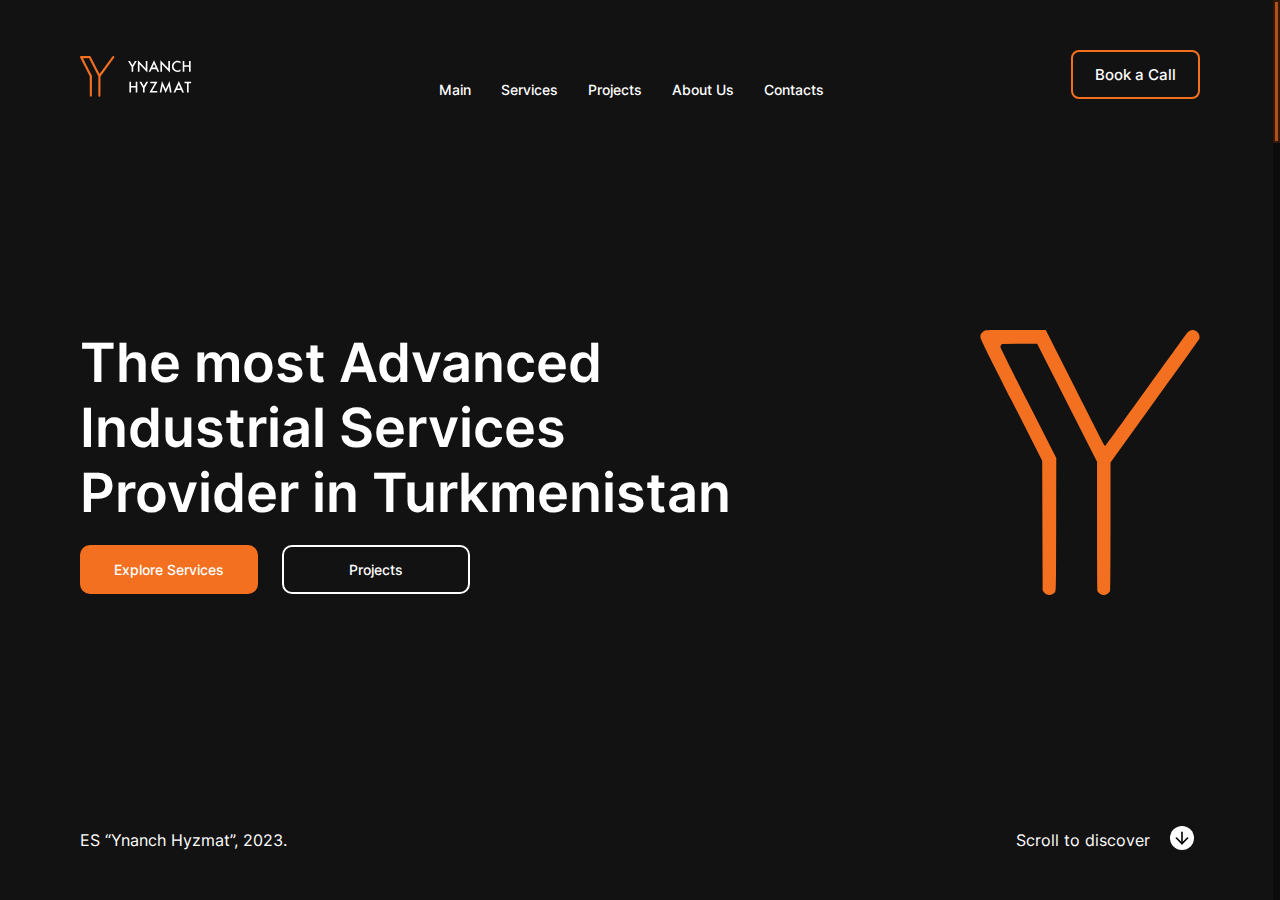
==== index.html @ d5da69f9 "creat map" ====
<!DOCTYPE html>
<html lang="en">

<head>
    <meta charset="UTF-8">
    <meta http-equiv="X-UA-Compatible" content="IE=edge">
    <meta name="viewport" content="width=device-width, initial-scale=1.0">
    <link rel="stylesheet" href="styles/main.css">
    <title>Ynanch Hyzmat</title>

</head>

<body>
    <div class="wrapper">
        <div class="page">
            <div class="page__wrapper">
                <header data-hash="header" class="header page__screen screen">
                    <div class="container">
                        <div class="header__flex">
                            <div class="header__nav">
                                
                                <img src="images/Home/logo.svg" alt="logo">

                                <div class="burger">
                                    <div class="line line1"></div>
                                    <div class="line line2"></div>
                                    <div class="line line3"></div>
                                </div>
                                <nav class="nav">
                                    <ul class="nav__list">
                                        <li><a class="menu_close" href="#!">Main</a></li>
                                        <li><a class="item_services menu_close" href="#!">Services</a></li>
                                        <li><a class="item_projects menu_close" href="#!">Projects</a></li>
                                        <li><a class="item_about menu_close" href="#!">About Us</a></li>
                                        <li><a class="item_contact menu_close" href="#!">Contacts</a></li>
                                    </ul>
                                    <a class="header_button_mobile button_modal" href="#!">Book a Call</a>
                                </nav>
                                <a class="header_button button_modal" href="#!">Book a Call</a>
                            </div>

                            <div class="header__body">
                                <div class="header__body__slogan">
                                    <h1>
                                        The most Advanced<br>Industrial Services<br>Provider in Turkmenistan
                                    </h1>
                                    <div class="slogan__button">
                                        <a class="slogan__button_left" href="#!">Explore Services</a>
                                        <a class="slogan__button_right" href="#!">Projects</a>
                                    </div>
                                </div>

                                <div class="header__body__brend">
                                    <img src="images/Home/brend.svg" alt="brend-logo">
                                </div>
                            </div>

                            <div class="header__footer">
                                <p>
                                    ES “Ynanch Hyzmat”, 2023.
                                </p>
                                <div class="header__footer__right">
                                    <p>
                                        Scroll to discover
                                    </p>
                                    <img src="images/Home/arrow-down.svg" alt="down">
                                </div>
                            </div>
                        </div>
                    </div>

                    <div class="modal">
                        <div class="modal__container">
                            <div class="modal__main">
                                <form autocomplete="off" class="form__body" id="form" action="#">
                                    <div class="form_row1">

                                        <div class="form_column1">
                                            <label for="name">First name*:</label>
                                            <input id="name" name="name" class="_req" type="text" placeholder="Rovshen">
                                        </div>

                                        <div class="form_column2">
                                            <label for="lastname">Last name*:</label>
                                            <input id="lastname" class="_req" type="text" placeholder="Allalyyev">
                                        </div>

                                    </div>
                                    <div class="form_row2">

                                        <div class="form_column3">
                                            <label for="phone">Phone Number*:</label>
                                            <input id="phone" type="tel" class="_req" placeholder="+99365880865">
                                        </div>

                                        <div class="form_column4">
                                            <label for="email">Email*:</label>
                                            <input id="email" name="email" type="email" class="_req email"
                                                placeholder="info@ynanchyzmat.com">
                                        </div>

                                    </div>

                                    <label for="subject">Subject:</label>
                                    <input id="subject" type="text" placeholder="Co-operation">

                                    <label for="message">Message</label>
                                    <textarea name="message" id="message"
                                        placeholder="Hello, my name is Rovshen Allalyyev. I am from USA and I represent “Exxon Mobil” company. We wanted to tal about co-operation in Central Asia region including Turkmenistan. I will eagerly wait for your response."></textarea>

                                    <input type="submit" value="Submit" class="form_button">
                                </form>
                                <div class="modal_close">
                                    <div class="close_line1"></div>
                                    <div class="close_line2"></div>
                                    <div class="close_line3"></div>
                                </div>
                            </div>
                        </div>
                    </div>

                </header>





                <section data-hash="about" class="aboutUs page__screen screen">
                    <div class="container">
                        <div class="aboutUs__flex" data-swiper-parallax="-300" data-swiper-parallax-opacity="0">
                            <div class="flex">

                                <div class="aboutUs__content">
                                    <h2>Who We Are</h2>
                                    <p>
                                        Founded in 2016, Ynanch Hyzmat started<br>
                                        increasing the awareness of its establishment<br>
                                        in the local Oil and Gas industry of Turkmenistan.
                                    </p>

                                    <p>
                                        Catching the momentum, Ynanch Hyzmat got<br>
                                        licenses to over 21 activities for works in Oil & Gas,<br>
                                        Energy, Civil Construction, Chemistry<br>
                                        and Petrochemistry, and Agriculture.
                                    </p>

                                    <p>
                                        With the drive for implementing high quality standards<br>
                                        in its operations, Ynanch Hyzmat continuously works<br>
                                        on its international partnership network.<br>
                                    </p>
                                </div>

                                <div class="aboutUs__statistic">
                                    <div class="statistic__block_column1">
                                        <div class="statistic__block stat1">
                                            <div class="statistic__block__img">
                                                <img src="images/Who we are/est.svg" alt="image">
                                            </div>
                                            <span>2016</span>
                                            <p>Year of Establishment</p>
                                        </div>
                                        <div class="statistic__block stat1">
                                            <div class="statistic__block__img">
                                                <img src="images/Who we are/people.svg" alt="image">
                                            </div>
                                            <span>90+</span>
                                            <p>Professional Employees</p>
                                        </div>

                                    </div>

                                    <div class="statistic__block_column2">
                                        <div class="statistic__block stat2">
                                            <div class="statistic__block__img">
                                                <img src="images/Who we are/check.svg" alt="image">
                                            </div>
                                            <span>152</span>
                                            <p>Projects Completed</p>
                                        </div>

                                        <div class="statistic__block stat2">
                                            <div class="statistic__block__img">
                                                <img src="images/Who we are/hand.svg" alt="image">
                                            </div>
                                            <span>300+</span>
                                            <p>Business Partners</p>
                                        </div>
                                    </div>
                                </div>
                                <h2 class="flex__h2">Who We Are</h2>

                            </div>
                        </div>
                    </div>
                </section>

                <section data-hash="services" class="services page__screen screen">
                    <div class="container">
                        <div class="services__flex" data-swiper-parallax="300" data-swiper-parallax-opacity="0">

                            <h2 class="services_h2">Services We Offer:</h2>

                            <div class="services__body">
                                <div class="services__footer_mobile">
                                    <img class="mobile_img" width="300px"
                                        src="images/Services We Offer/service_mobile.svg" alt="image">
                                </div>
                                <div class="services__body__footer">
                                    <p>ES Ynach Hyzmat provides a wide range of services to meet customer’s needs.
                                        The biggest local and international companies rely the service of their
                                        facilities
                                        or new projects to us. We strive for doing our best for our customers and
                                        end-users.
                                    </p>
                                    <a class="services__body_a" href="#!">Scroll down to learn more</a>
                                </div>
                            </div>
                            <div class="services__footer">
                                <img src="images/Services We Offer/1.svg" alt="image">
                                <img src="images/Services We Offer/2.svg" alt="image">
                                <img src="images/Services We Offer/3.svg" alt="image">
                                <img src="images/Services We Offer/4.svg" alt="image">
                                <img src="images/Services We Offer/5.svg" alt="image">
                            </div>
                        </div>
                    </div>
                </section>


                <div data-hash="featuring" class="page2 page__screen screen">

                    <div class="page__wrapper2">



                        <!-- <div class="scroll__block"> -->
                        <div class="feauturing page__screen2 screen2">
                            <div class="container">


                                <div class="feauturing__flex">
                                    <div class="feauturing__header">
                                        <p class="fade_hidden">
                                            <span class="text_header_fade text_fade  feauturingIndex"><span
                                                    class="feauturing_span">Feauturing:</span> Electrical, Control
                                                Systems, Spare parts and etc.</span>
                                        </p>
                                    </div>

                                    <div class="feauturing__body">
                                        <div class="feauturing__body__left">
                                            <div class="fade_hidden">

                                                <img class="text_img_fade text_fade feauturingIndex"
                                                    src="images/Slider/Ynanch Hyzmat.svg" alt="image">
                                            </div>
                                            <h2 class="fade_hidden">
                                                <span class="text_h2_fade text_fade feauturingIndex">

                                                    Dynamic-Static<br>
                                                    Equipment & System<br>
                                                    Maintenance
                                                </span>
                                            </h2>
                                            <a href="dynamic.html" class="button_mobile">Learn More</a>
                                        </div>

                                        <div class="feauturing__body__right" data-swiper-parallax="300"
                                            data-swiper-parallax-opacity="0" data-swiper-parallax-scale="0.5"
                                            data-swiper-parallax-duration="2000">
                                            <img src="images/Slider/1.svg" alt="">
                                        </div>
                                    </div>

                                    <div class="feauturing__footer">
                                        <!-- <p>1/5</p> -->
                                        <div class="fade_hidden">

                                            <a href="dynamic.html"
                                                class="button_fulscreen text_button_fade text_fade feauturingIndex">Learn
                                                More</a>
                                        </div>
                                    </div>

                                </div>

                            </div>

                        </div>

                        <div class="feauturing pipeline-service page__screen2 screen2">
                            <div class="container">

                                <div class="feauturing__flex">
                                    <div class="feauturing__header">
                                        <p class="fade_hidden">
                                            <span class="pipeline__text_header_fade pipeline__text_fade"><span
                                                    class="feauturing_span">Feauturing:</span> Pigging, In-Line
                                                Inspection, Hot Tapping.</span>
                                        </p>
                                    </div>

                                    <div class="feauturing__body">
                                        <div class="feauturing__body__left">
                                            <div class="fade_hidden">

                                                <img class="pipeline__text_img_fade pipeline__text_fade"
                                                    src="images/Slider/Ynanch Hyzmat.svg" alt="image">
                                            </div>
                                            <h2 class="fade_hidden">
                                                <span class="pipeline__text_h2_fade pipeline__text_fade">

                                                    Pipeline Services
                                                </span>
                                            </h2>
                                            <a href="pipeline.html" class="button_mobile">Learn More</a>
                                        </div>

                                        <div class="feauturing__body__right" data-swiper-parallax="300"
                                            data-swiper-parallax-opacity="0" data-swiper-parallax-scale="0.5"
                                            data-swiper-parallax-duration="2000">
                                            <img src="images/Slider/2.svg" alt="image">
                                        </div>
                                    </div>

                                    <div class="feauturing__footer">
                                        <!-- <p>2/5</p> -->
                                        <div class="fade_hidden">

                                            <a href="pipeline.html"
                                                class="button_fulscreen pipeline__text_button_fade pipeline__text_fade"">Learn More</a>
                                        </div>
                                    </div>
                                </div>
                            </div>
                        </div>
                        

                        <div class=" feauturing environment page__screen2 screen2">
                                                <div class="container">

                                                    <div class="feauturing__flex">
                                                        <div class="feauturing__header">
                                                            <p class="fade_hidden">
                                                                <span
                                                                    class="envi__text_header_fade envi__text_fade"><span
                                                                        class="feauturing_span">Feauturing:</span>
                                                                    IWI-500 Machine.</span>
                                                            </p>
                                                        </div>

                                                        <div class="feauturing__body">
                                                            <div class="feauturing__body__left">
                                                                <div class="fade_hidden">

                                                                    <img class="envi__text_img_fade envi__text_fade"
                                                                        src="images/Slider/Ynanch Hyzmat.svg"
                                                                        alt="image">
                                                                </div>
                                                                <h2 class="fade_hidden">
                                                                    <span class="envi__text_h2_fade envi__text_fade">

                                                                        Environment<br>
                                                                        Protection
                                                                    </span>
                                                                </h2>
                                                                <a href="environment.html" class="button_mobile">Learn
                                                                    More</a>
                                                            </div>

                                                            <div class="feauturing__body__right"
                                                                data-swiper-parallax="300"
                                                                data-swiper-parallax-opacity="0"
                                                                data-swiper-parallax-scale="0.5"
                                                                data-swiper-parallax-duration="2000">
                                                                <img src="images/Slider/3.svg" alt="image">
                                                            </div>
                                                        </div>

                                                        <div class="feauturing__footer">
                                                            <!-- <p>3/5</p> -->
                                                            <div class="fade_hidden">

                                                                <a href="environment.html"
                                                                    class="button_fulscreen envi__text_button_fade envi__text_fade">Learn
                                                                    More</a>
                                                            </div>
                                                        </div>
                                                    </div>
                                                </div>
                                        </div>


                                        <div class="feauturing civil page__screen2 screen2">
                                            <div class="container">

                                                <div class="feauturing__flex">
                                                    <div class="feauturing__header">
                                                        <p class="fade_hidden">
                                                            <span class="civil__text_header_fade civil__text_fade"><span
                                                                    class="feauturing_span">Feauturing:</span> Buildings
                                                                that were constructed by us.</span>
                                                        </p>
                                                    </div>

                                                    <div class="feauturing__body">
                                                        <div class="feauturing__body__left">
                                                            <div class="fade_hidden">

                                                                <img class="civil__text_img_fade civil__text_fade"
                                                                    src="images/Slider/Ynanch Hyzmat_black.svg"
                                                                    alt="image">
                                                            </div>
                                                            <h2 class="fade_hidden">
                                                                <span class="civil__text_h2_fade civil__text_fade">

                                                                    Civil Construction
                                                                </span>
                                                            </h2>
                                                            <a href="civil.html" class="button_mobile">Learn More</a>
                                                        </div>

                                                        <div class="feauturing__body__right" data-swiper-parallax="300"
                                                            data-swiper-parallax-opacity="0"
                                                            data-swiper-parallax-scale="0.5"
                                                            data-swiper-parallax-duration="2000">
                                                            <img src="images/Slider/4.svg" alt="image">
                                                        </div>
                                                    </div>

                                                    <div class="feauturing__footer">
                                                        <!-- <p>4/5</p> -->
                                                        <div class="fade_hidden">

                                                            <a href="civil.html"
                                                                class="button_fulscreen civil__text_button_fade civil__text_fade">Learn
                                                                More</a>
                                                        </div>
                                                    </div>
                                                </div>
                                            </div>
                                        </div>



                                        <div class="feauturing oil page__screen2 screen2">
                                            <div class="container">

                                                <div class="feauturing__flex">
                                                    <div class="feauturing__header">
                                                        <p class="fade_hidden">
                                                            <span class="oil__text_header_fade text_fade"><span
                                                                    class="feauturing_span">Feauturing:</span>
                                                                Completions, Packers.</span>
                                                        </p>
                                                    </div>

                                                    <div class="feauturing__body">
                                                        <div class="feauturing__body__left">
                                                            <div class="fade_hidden">

                                                                <img class="oil__text_img_fade text_fade"
                                                                    src="images/Slider/Ynanch Hyzmat.svg" alt="image">
                                                            </div>
                                                            <h2 class="fade_hidden">
                                                                <span class="oil__text_h2_fade text_fade">

                                                                    Oilfield Services
                                                                </span>
                                                            </h2>
                                                            <a href="oil.html" class="button_mobile">Learn More</a>
                                                        </div>

                                                        <div class="feauturing__body__right" data-swiper-parallax="300"
                                                            data-swiper-parallax-opacity="0"
                                                            data-swiper-parallax-scale="0.5"
                                                            data-swiper-parallax-duration="2000">
                                                            <img src="images/Slider/5.svg" alt="image">
                                                        </div>
                                                    </div>

                                                    <div class="feauturing__footer">

                                                        <!-- <p>5/5</p> -->
                                                        <div class="fade_hidden">

                                                            <a href="oil.html"
                                                                class="button_fulscreen oil__text_button_fade text_fade">Learn
                                                                More</a>
                                                        </div>
                                                    </div>
                                                </div>
                                            </div>
                                        </div>



                                    </div>
                                </div>
                                <section data-hash="map" id="map" class="map page__screen screen">

                                    <div class="container">
                                        <div class="map__grid">
                                            <h2 class="map__header">
                                                Experience
                                            </h2>



                                            <div class="map__body" data-swiper-parallax="-300"
                                                data-swiper-parallax-opacity="0" data-swiper-parallax-duration="1500">

                                                <div class="map-mobile__block">
                                                    <div class="map-mobile_img column1">
                                                        <picture>
                                                            <source srcset="images/Map/map-mobile390(1).svg" media="(max-width: 470px)">
                                                            <source srcset="images/Map/map-mobile600(1).svg" media="(max-width: 600px)">
                                                            <img class="dynamic_mobile-btn" src="images/Map/map-mobile1.svg" alt="image">
                                                        </picture>
                                                    </div>
                                                    <div class="map-mobile_img column2">
                                                        <picture>
                                                            <source srcset="images/Map/map-mobile390(2).svg" media="(max-width: 470px)">
                                                            <source srcset="images/Map/map-mobile600(2).svg" media="(max-width: 600px)">
                                                            <img class="pipeline_mobile-btn" src="images/Map/map-mobile2.svg" alt="image">
                                                        </picture>
                                                    </div>
                                                    <div class="map-mobile_img column1">
                                                        <picture>
                                                            <source srcset="images/Map/map-mobile390(3).svg" media="(max-width: 470px)">
                                                            <source srcset="images/Map/map-mobile600(3).svg" media="(max-width: 600px)">
                                                            <img class="envi_mobile-btn" src="images/Map/map-mobile3.svg" alt="image">
                                                        </picture>
                                                    </div>
                                                    <div class="map-mobile_img column2">
                                                        <picture>
                                                            <source srcset="images/Map/map-mobile390(4).svg" media="(max-width: 470px)">
                                                            <source srcset="images/Map/map-mobile600(4).svg" media="(max-width: 600px)">
                                                            <img class="civil_mobile-btn" src="images/Map/map-mobile4.svg" alt="image">
                                                        </picture>
                                                    </div>
                                                    <div class="map-mobile_img column1">
                                                        <picture>
                                                            <source srcset="images/Map/map-mobile390(5).svg" media="(max-width: 470px)">
                                                            <source srcset="images/Map/map-mobile600(5).svg" media="(max-width: 600px)">
                                                            <img class="oil_mobile-btn" src="images/Map/map-mobile5.svg" alt="image">
                                                        </picture>
                                                    </div>
                                                    <div class="map-mobile_img column2">
                                                        <picture>
                                                            <source srcset="images/Map/map-mobile390(6).svg" media="(max-width: 470px)">
                                                            <source srcset="images/Map/map-mobile600(6).svg" media="(max-width: 600px)">
                                                            <img class="company_mobile-btn" src="images/Map/map-mobile6.svg" alt="image">
                                                        </picture>
                                                    </div>
                                                </div>

                                                <svg class="svg" width="1156" height="828" viewBox="0 0 1156 828"
                                                    fill="none" xmlns="http://www.w3.org/2000/svg">

                                                    <path
                                                        d="M1060.69 590.356L1026.23 591.249L1020.22 593.241L1005.53 601.199L1003.16 602.976L1001.65 605.562L1001.28 609.526L1002.82 617.251L1003.16 621.223L1002.06 624.658L999.086 630.139H999.047L980.132 630.239L963.606 630.113L941.072 630.05L921.745 630.074L902.423 630.15L900.121 629.585L899.462 626.881L898.506 579.93L901.718 577.182L903.126 575.673L906.325 570.689L917.275 556.392L916.345 551.904L905.383 538.439L877.413 506.539L871.983 503.271L853.353 495.935L844.998 492.823L837.708 486.423L811.763 458.613L745.224 388.227L729.826 372.246L717.413 359.451L714.621 356.61L698.419 355.208L660.919 358.164L657.444 357.839L656.753 357.111L656.438 337.783L655.873 303.91L655.382 271.901L655.219 270.54L654.842 269.443L653.769 269.037L637.671 268.548L636.59 268.267L636.161 267.596L636.01 266.397L635.566 197.176L636.225 197.056L695.046 196.95L696.157 194.847L696.585 193.182L696.962 174.611V172.514L697.444 171.684L697.753 171.935L698.004 172.899L698.458 173.88L703.253 173.055L704.696 173.1L713.046 179.061L716.34 180.408L719.434 180.302L722.234 178.882L724.515 176.365L726.057 172.981L728.044 171.838L728.832 168.041L729.93 165.77L731.75 164.871L734.743 165.212L742.633 167.304L749.692 170.366L767.827 183.78L769.411 185.522L775.364 195.568L776.051 197.352L776.328 199.545L776.546 207.121L776.94 208.702L776.328 209.506L777.233 211.629L779.786 220.625L780.717 225.513L781.362 227.798L782.252 229.214L784.926 232.144L785.848 233.636L787.521 240.204L788.616 242.463L791.634 246.508L792.113 247.502L792.767 249.933L792.907 250.184L793.295 250.875L795.047 252.204L798.901 253.361L805.608 257.235L806.391 258.193L806.642 262.691L807.145 264.662L809.232 268.87L809.899 270.8L810.196 272.917L810.259 275.736L810.59 277.901L813.081 283.325L813.4 285.585L812.947 287.505L812.273 289.43L811.933 291.722L812.159 294.155L813.584 300.109L814.464 302.94L820.286 310.298L821.162 310.801L825.849 315.534L835.341 322.35L846.4 330.283L859.58 339.721L886.325 358.837L897.595 366.876L902.742 371.79L911.462 384.011L916.392 389.103L925.381 395.564L936.707 403.693L949.762 413.055L952.193 414.331L954.59 414.784L956.687 414.331L962.967 411.177L965.416 410.886L967.344 412.088L969.796 415.278L974.4 421.265L991.483 435.717L1001.91 441.762L1013.84 445.988L1019.29 449.422L1030.09 459.279L1037.76 466.286L1048.7 473.724L1056.76 479.192L1070.11 488.239L1075.59 490.069L1081.15 489.616L1083.24 488.431L1087.17 485.266L1089.48 484.32L1092.22 484.566L1100.4 488.533L1105.76 489.398L1108.04 490.6L1113.06 494.652L1118.32 496.155L1120.97 497.387L1123.35 499.661L1127.13 504.44L1135.35 508.307L1137.88 509.069L1144.08 509.106L1147.18 509.955L1150.12 511.383L1152.85 513.336L1152.87 513.35L1152.88 513.355L1153.86 516.159L1154.62 518.288L1151.63 524.12L1147.14 529.995L1144.31 535.057L1144 539.082L1144.65 547.125L1144.34 551.202L1142.56 558.099L1142.26 561.75L1143.37 564.651L1144.97 566.028L1146.25 567.421L1146.57 569.053L1145.29 571.162L1143.77 572.728L1142.55 574.472L1142.37 576.343L1144.38 577.899L1143.03 578.77L1141.59 580.019L1140.35 581.411L1139.66 581.955L1138.82 582.107L1137.81 581.601L1136.59 579.788L1135.77 579.385L1133.84 579.636L1128.24 581.475L1126.11 581.265L1124.49 580.034L1123.14 578.65L1122.58 578.363L1121.85 577.991L1121.09 577.774L1119.95 576.816L1119.08 576.603L1116.4 576.745L1115.46 576.603L1113.82 575.77L1112.42 574.377L1110.17 571.343L1108.69 570.07L1090.48 563.214L1088.93 562.067L1088.36 561.407L1087.71 560.429L1086.36 557.346L1085.72 556.934L1084.1 556.569L1082.88 556.008L1082.67 557.468L1082.16 560.155L1081.09 561.057L1077.75 561.019L1076.35 561.329L1075.36 561.926L1074.54 562.977L1073.7 564.627V564.642L1073.69 564.647L1073.69 564.658L1072.68 566.676L1071.87 568.852L1071.48 571.14L1072.12 575.519L1072.17 577.777L1071.73 579.847L1070.7 581.285L1068.41 583.631L1064.66 588.825L1061.78 590.336L1060.69 590.356Z"
                                                        fill="#DADADA" stroke="#0F0F0F" stroke-width="2.37499"
                                                        stroke-linecap="round" stroke-linejoin="round" />
                                                    <path
                                                        d="M999.088 630.142L990.392 646.142L989.05 649.383L988.012 653.375L987.751 655.459L987.769 657.501L988.15 659.564L989.29 663.42L989.513 665.512L989.136 669.532L988.206 673.253L986.769 676.738L980.401 686.627L978.741 688.619L976.054 690.798L973.32 691.817L967.347 693.215L965.863 693.839L964.621 694.664L963.665 695.88L962.381 699.921L961.576 700.602L960.57 700.363L959.224 699.803L955.878 699.253L952.86 699.818L949.992 701.246L944.631 705.346L943.608 706.643L942.924 708.242L942.936 710.031L943.682 714.774L943.645 716.033L935.927 713.011L933.655 712.523L932.385 712.723L931.047 712.933L928.616 713.69L920.994 718.182L917.733 719.026L907.722 719.648L906.084 720.011L904.57 720.855L903.447 722.015L901.526 724.656L900.324 725.743L893.763 728.827L886.682 730.307L869.025 729.908L867.306 730.285L866.052 731.593L865.708 733.325L866.27 734.602L867.08 735.88L867.436 737.647L867.952 738.945L872.106 742.705L873.242 744.244L873.782 744.699L875.844 745.484L876.256 746.005L876.189 746.702L875.71 747.61L873.455 749.281L867.229 751.318L865.078 753.449L864.94 754.935L865.137 760.029L865.398 761.25L866.748 762.352L867.033 763.398L866.203 766.528L865.859 770.301L865.368 772.153L864.282 773.295L862.681 773.717L859.311 774.01L857.667 774.39L852.225 777.017L844.872 782.872L844.507 783.051L839.431 785.544L837.302 787.701L836.278 789.123L835.222 790.154L834.006 790.914L828.12 793.465L826.779 793.794L826.057 793.676L823.668 792.665L822.796 792.701L821.99 792.937L821.177 793.004L820.293 792.528L814.964 787.589L812.771 787.712L810.129 790.166L802.236 800.929L800.952 801.612L800.102 800.581L798.572 796.997L798.094 795.489L798.228 791.47L798.114 789.724L797.556 787.967L796.694 786.406L795.504 785.163L791.03 783.185L788.795 781.674L780.477 773.452L778.339 771.964L775.929 770.771L771.193 770.678L761.433 774.1L756.612 774.471L745.67 772.793L740.312 770.631L736.581 766.461L731.309 761.609L730.628 761.306L730.642 761.29L731.451 760.415L732.348 759.15L733.114 758.462L735.893 756.621L736.589 755.997L739.117 753.094L739.432 752.178L739.682 750.787L740.327 743.375L740.486 742.833L740.687 742.331L741.295 741.573L743.005 739.914L743.231 739.552L743.293 739.14L742.928 738.685L742.539 738.339L741.243 737.52L738.056 733.968L736.924 732.954L735.712 731.49L735.222 730.73L733.913 728.048L733.838 727.442L733.901 726.718L734.505 725.528L735.021 724.964L735.574 724.612L737.137 724.279L739.678 724.325L740.726 724.075L741.179 723.872L741.569 723.595L741.896 723.262L742.637 722.707L743.078 722.567L743.467 722.324L744.147 721.698L744.511 721.455L744.774 721.177L744.992 720.682L744.737 715.763L744.132 715.048L740.506 714.802L739.639 714.217L738.695 713.751L738.117 708.6L737.866 678.509L737.616 649.011L733.751 639.902L714.92 608.376L712.01 603.652L696.956 579.002L696.792 578.335L697.308 578.05L697.898 577.955L701.587 577.791L703.26 577.46L704.446 577.433L708.043 578.095L708.646 578.349L709.216 578.706L710.812 580.213L711.957 581.869L713.836 585.438L714.741 587.777L715.269 590.031L715.306 595.079L715.708 595.769L716.613 596.845L717.329 597.506L718.227 598.006L718.742 598.205L719.874 598.492L721.131 598.641L722.343 598.61L723.463 598.431L725.451 597.797L727.543 596.458L727.996 596.037L729.052 594.617L729.793 593.232L730.423 591.632L730.712 590.5L730.787 589.855L730.812 588.562L730.648 587.408L730.472 586.85L730.234 586.305L729.87 585.681L729.48 585.257L729.078 584.896L727.733 584.279L724.169 583.445L721.775 583.559L721.247 583.67L718.845 584.637L717.734 585.179L716.929 585.704L716.59 585.86L716.312 585.723L712.22 578.302L711.44 577.274L711.012 576.897L710.521 576.612L710.006 576.422L708.794 576.185L701.596 575.732L699.986 576.038L698.158 575.905L696.624 575.989L695.668 575.943L694.545 575.679L694.079 575.444L693.702 575.143L687.9 551.926L687.762 546.61L688.542 543.611L690.265 543.516L691.628 542.923L692.483 541.778L691.816 538.763L687.813 527.275L687.612 525.895L688.229 525.282L689.562 524.913L692.937 524.461L694.321 523.908L695.188 522.962L694.522 520.72L687.978 507.566L684.741 502.813L664.401 481.585L662.787 476.867L652.755 434.701L657.047 435.139L658.423 435.025L659.692 434.51L660.421 432.843L660.862 431.109L662.56 420.412L662.974 418.798L663.67 417.459L665.091 416.876L670.137 416.086L671.545 415.342L672.355 413.482L672.834 411.775L677.956 383.196L680.559 379.832L690.986 376.665L696.171 375.441L696.964 373.382L697.945 371.69L698.411 355.211L714.613 356.613L717.406 359.454L729.818 372.249L745.217 388.23L811.756 458.617L837.7 486.426L844.99 492.826L853.345 495.938L871.975 503.274L877.405 506.542L905.375 538.442L916.337 551.907L917.267 556.395L906.317 570.692L903.118 575.676L901.71 577.185L898.498 579.933L899.454 626.884L900.113 629.588L902.415 630.153L921.737 630.077L941.064 630.053L963.598 630.116L980.124 630.242L999.039 630.142H999.088Z"
                                                        fill="#DADADA" stroke="#0F0F0F" stroke-width="2.37499"
                                                        stroke-linecap="round" stroke-linejoin="round" />
                                                    <path
                                                        d="M730.628 761.308L730.085 761.065L729.163 760.915L728.508 760.538L727.997 759.947L727.462 759.168L727.437 758.771L727.756 757.693L727.723 757.26L726.44 756.11L726.264 756.059L726.138 756.084L725.131 755.198L725.828 754.073L725.895 753.81L725.131 753.134L724.536 752.824H723.85L719.599 753.649L718.491 754.062L716.521 750.987L715.414 748.732L715.205 746.064L715.523 745.464L716.63 744.375L716.873 743.678L716.814 741.907L716.873 741.349L717.41 738.978L717.393 737.991L716.873 737.257L717.393 735.014L717.343 733.391L717.051 731.887L716.682 728.302L716.171 726.533L715.449 724.851L714.611 723.463L713.312 721.863L711.895 720.553L710.252 719.673L708.264 719.357L707.149 718.854L708.088 717.667L709.739 716.304L710.728 715.247L710.778 714.309L710.493 712.292L710.728 711.079L711.239 710.602L712.003 710.301L712.689 709.798L712.999 708.714L713.034 707.797L713.175 706.811L713.426 705.914L713.828 705.224L714.683 704.102L714.842 703.485L714.708 702.971L714.498 699.945L713.283 693.696L712.101 691.732L711.833 690.755L711.8 688.42L711.657 687.37L711.33 686.314L710.995 685.721L710.492 685.112L709.847 684.592L709.066 684.254L709.284 683.556L709.411 683.276L709.671 682.875L708.513 679.992L708.982 675.05L710.727 666.93L710.241 665.418L710.107 664.203L710.459 663.134L710.962 662.368L711.398 661.398L711.717 660.27L711.834 659.028L711.7 657.761L711.398 656.826L710.727 655.27L710.065 651.834L706.771 651.385L702.738 650.675L694.42 650.821L684.804 650.994L667.499 651.314L656.155 651.518L643.26 651.753L640.576 650.253L638.908 647.311L636.551 641.104L634.841 638.336L626.247 627.831L622.5 622.089L619.456 615.59L617.05 612.361L613.999 611.037L607.341 609.844L604.365 608.09L599.041 603.576L587.362 599.765L586.499 599.707L585.736 600.112L584.789 601.614L584.219 602.226L583.448 602.39L582.358 601.53L581.795 599.844L581.409 597.919L580.831 596.334L579.473 594.868L578.274 594.658L575.7 595.678L575.029 595.639L574.342 595.295L573.688 594.768L573.16 594.22L571.827 593.868L571.591 593.139L571.834 592.299L571.936 591.616L572.053 591.337L572.345 590.993L572.447 590.497L571.968 589.81L570.442 588.103L565.361 583.873L564.414 582.471L562.821 575.435L562.628 573.298L562.895 572.161L563.398 571.155L563.733 570.242L563.508 569.395L563.022 568.278L563.272 566.009L562.895 564.658L561.327 562.481L559.701 560.925L557.832 560.431L553.279 562.525L551.544 562.361L540.72 554.54L538.07 551.788L537.173 551.285L534.817 550.928L533.736 550.576L532.595 549.751L529.393 548.274L523.096 546.822L518.233 544.1L517.789 544.81L517.588 546.335L516.507 547.688L515.652 547.98L514.822 548.045L513.094 547.712L512.172 547.715L511.594 548.187L511.084 548.799L510.38 549.227L508.552 549.424L506.716 549.148L503.211 547.702L499.137 544.079L497.813 543.391L496.229 543.512L494.972 544.427L494 545.871L493.254 547.584L492.163 549.282L490.755 549.959L483.411 550.69L482.279 550.388L480.14 548.852L479.117 548.364L472.795 547.414L471.412 546.888L470.028 545.734L469.634 544.569L469.627 543.148L469.416 541.277L469.131 540.514L467.848 538.112L467.781 537.319L467.957 536.584L467.949 535.874L467.329 535.179L465.963 534.506L464.655 534.204L461.921 533.968L456.572 532.707L443.853 526.581L441.045 525.821L439.729 525.923L438.363 526.242L437.029 526.345L435.813 525.837L435.335 525.2L434.596 523.647L434.026 523.081L433.355 522.915L432.031 523.226L431.74 523.198L431.344 523.161L430.305 522.499L429.291 521.611L428.201 520.937L426.976 520.915L425.76 521.228L421.802 521.314L417.668 520.117L416.31 519.937L414.935 520.158L413.668 520.546L412.385 520.726L400.714 516.075L398.659 513.339L400.261 507.9L400.462 506.185L400.06 504.383L398.325 501.903L397.385 498.82L394.728 495.939L393.781 494.5L392.314 490.926L390.445 487.741L390.1 486.833L390.066 486.065L389.84 485.395L388.943 484.811L387.208 484.219L386.319 484.107L385.429 484.219L384.021 484.908L383.316 485.677L383.289 485.651L376.376 478.805L368.562 473.463L367.338 472.265L365.627 469.601L365.275 468.771L364.294 465.357L363.791 464.714L363.162 464.483L361.9 464.659L359.548 465.597L358.768 465.784L357.972 465.746L356.903 465.173L355.847 464.76L354.754 464.563L353.165 464.715L349.024 465.964L348.08 465.922L346.771 465.489L342.189 463.257L340.88 462.851L340.038 462.762L339.555 462.818L339.114 462.77L338.661 462.517L338.234 462.142L337.731 461.446L337.441 460.723L337.328 459.119L338.095 449.527L338.271 448.661L338.586 447.845L339.151 447.174L339.793 446.795L341.193 446.199L341.709 445.745L341.96 445.178L342.01 444.135L341.707 441.949L341.859 441.104L342.211 440.057L344.486 436.175L344.838 435.434L345.056 434.579L345.17 433.105L345.547 430.573L370.268 349.682L370.845 348.491L371.373 348.034L373.327 346.897L378.499 344.966L379.418 344.285L380.048 343.623L380.488 342.837L380.325 341.661L373.504 315.577L372.486 309.275L372.247 308.465L371.288 306.605L370.998 305.78L370.81 304.973L370.785 304.037L370.961 303.288L371.476 302.456L375.794 299.21L385.527 294.157L386.03 295.453L386.345 295.886L386.685 296.21L387.15 296.495L390.174 297.215L390.664 297.486L391.091 297.803L391.77 298.532L392.273 299.261L392.588 299.619L393.004 299.948L393.47 300.258L394.035 300.482L394.828 300.554L399.904 299.886L400.469 299.699L401.086 299.316L404.092 296.194L405.933 295.071L411.031 293.099L443.898 293.659L453.44 292.377L473.193 286.55L481.955 287.461L483.502 287.233L483.879 286.747L484.03 286.19L483.765 283.469L483.802 282.892L483.941 282.327L484.218 281.849L484.558 281.511L484.947 281.316L485.589 281.223L491.998 281.266L497.411 282.693L501.037 284.263L533.363 292.303L537.379 297.816L538.435 298.774L543.281 302.174L549.36 303.498L569.755 303.842L613.991 303.892L615.034 304.062L615.475 304.499L615.651 305.708V339.625L615.852 340.921L616.418 341.903L621.151 347.424L621.629 347.72L622.287 347.855L623.871 347.512L624.889 347.111L625.757 346.623L626.159 346.294L626.523 345.9L627.509 344.564L627.861 344.178L628.263 343.868L629.056 343.78L630.163 343.872L632.406 344.449L633.512 344.514L634.305 344.433L636.003 343.388L636.472 343.187L637.062 343.263L637.766 343.65L638.708 344.721L639.137 345.417L639.426 346.048L639.677 347.039L640.193 350.704L640.839 353.185L641.04 353.645L641.367 354.137L641.808 354.662L642.613 355.333L643.443 356.232L643.632 356.626L643.897 357.758L644.186 358.733L644.425 359.176L647.02 359.468L657.454 357.855L660.929 358.18L698.428 355.224L697.962 371.703L696.981 373.395L696.188 375.454L691.003 376.678L680.576 379.845L677.974 383.209L672.851 411.788L672.373 413.495L671.563 415.355L670.155 416.1L665.108 416.889L663.687 417.472L662.991 418.811L662.577 420.425L660.879 431.123L660.438 432.856L659.709 434.523L658.44 435.038L657.065 435.152L652.772 434.714L662.804 476.88L664.418 481.598L684.759 502.826L687.995 507.579L694.539 520.733L695.205 522.976L694.338 523.921L692.955 524.474L689.579 524.926L688.246 525.295L687.629 525.908L687.83 527.289L691.833 538.776L692.5 541.791L691.645 542.936L690.282 543.53L688.559 543.625L687.779 546.623L687.917 551.939L693.719 575.157L694.096 575.457L694.562 575.692L695.685 575.956L696.641 576.002L698.176 575.918L700.003 576.051L701.613 575.745L708.811 576.199L710.023 576.435L710.538 576.625L711.029 576.91L711.457 577.287L712.238 578.315L716.329 585.736L716.607 585.873L716.946 585.717L717.752 585.192L718.862 584.65L721.264 583.683L721.792 583.572L724.186 583.459L727.75 584.292L729.096 584.909L729.497 585.27L729.887 585.694L730.251 586.318L730.49 586.863L730.666 587.421L730.829 588.575L730.804 589.868L730.729 590.513L730.44 591.645L729.811 593.245L729.069 594.63L728.013 596.05L727.56 596.471L725.468 597.81L723.48 598.444L722.361 598.623L721.149 598.654L719.892 598.505L718.759 598.218L718.244 598.019L717.347 597.519L716.63 596.859L715.725 595.782L715.323 595.092L715.286 590.044L714.758 587.79L713.853 585.451L711.974 581.882L710.83 580.227L709.233 578.719L708.663 578.362L708.06 578.108L704.464 577.446L703.277 577.473L701.604 577.805L697.916 577.968L697.325 578.063L696.81 578.348L696.973 579.015L712.027 603.665L714.937 608.389L733.768 639.915L737.633 649.024L737.883 678.522L738.134 708.613L738.712 713.764L739.656 714.23L740.524 714.815L744.15 715.061L744.754 715.776L745.01 720.695L744.791 721.191L744.528 721.468L744.164 721.711L743.485 722.337L743.095 722.58L742.654 722.72L741.913 723.275L741.586 723.608L741.197 723.885L740.743 724.088L739.695 724.338L737.155 724.292L735.591 724.625L735.038 724.977L734.522 725.541L733.918 726.731L733.856 727.455L733.93 728.061L735.239 730.743L735.729 731.503L736.941 732.967L738.074 733.981L741.26 737.533L742.556 738.352L742.946 738.698L743.31 739.153L743.248 739.565L743.022 739.927L741.312 741.586L740.704 742.344L740.503 742.846L740.345 743.388L739.7 750.8L739.449 752.191L739.134 753.107L736.606 756.011L735.91 756.634L733.131 758.475L732.365 759.163L731.468 760.428L730.659 761.303L730.628 761.308Z"
                                                        fill="#DADADA" stroke="#0F0F0F" stroke-width="2.37499"
                                                        stroke-linecap="round" stroke-linejoin="round" />
                                                    <path
                                                        d="M289.241 162.568L302.404 163.277L317.505 164.108L334.29 165.024L334.309 165.085L334.522 169.347L334.975 171.46L337.156 177.34L339.282 184.586L339.936 186.044L340.456 186.88L341.274 187.637L342.016 188.016L342.72 188.183L343.788 188.215L344.103 188.441L344.531 189L344.548 189.879L344.431 190.612L343.991 191.93L343.827 192.581L343.877 193.298L344.167 193.992L344.95 194.893L345.567 195.354L347.227 196.176L347.819 196.609L348.825 197.754L351.282 201.629L353.814 204.263L354.117 204.688L363.532 228.912L364.513 232.572L364.853 233.362L365.418 234.426L367.381 236.854L369.8 238.966L374.47 245.047L375.551 248.219L378.976 262.016L382.589 271.631L381.898 275.047L378.522 285.3L380.879 287.073L383.231 288.4L383.796 289.151L384.186 289.789L385.522 294.141L375.789 299.194L371.471 302.44L370.956 303.272L370.78 304.021L370.805 304.957L370.993 305.764L371.283 306.589L372.242 308.449L372.481 309.259L373.499 315.561L380.32 341.645L380.483 342.821L380.043 343.607L379.413 344.269L378.494 344.95L373.322 346.881L371.368 348.018L370.84 348.475L370.263 349.666L345.542 430.557L345.165 433.09L345.051 434.563L344.833 435.418L344.481 436.16L342.206 440.041L341.854 441.088L341.702 441.934L342.005 444.119L341.955 445.163L341.704 445.73L341.188 446.183L339.788 446.779L339.146 447.158L338.581 447.829L338.266 448.645L338.09 449.511L337.323 459.103L337.436 460.707L337.726 461.43L338.229 462.126L338.656 462.502L339.109 462.754L339.55 462.802L340.033 462.746L340.875 462.835L342.184 463.242L346.766 465.474L348.075 465.907L349.018 465.949L353.16 464.699L354.749 464.547L355.842 464.745L356.898 465.157L357.967 465.731L358.763 465.768L359.543 465.581L361.895 464.643L363.157 464.467L363.786 464.698L364.289 465.341L365.27 468.755L365.622 469.586L367.333 472.249L368.557 473.447L376.371 478.789L383.284 485.635L383.311 485.662L383.061 485.934L381.426 488.788L380.462 489.831L377.837 491.582L376.705 492.596L375.237 493.417L373.586 493.155L370.367 491.822L358.158 489.528L356.901 489.113L354.126 487.509L350.948 484.914L350.168 484.764L346.286 485.43L339.78 488.297L338.472 488.534L337.382 488.025L336.358 487.21L335.226 486.517L333.843 486.176L326.405 486.415L323.454 487.548L320.72 489.468L315.605 494.227L315.094 495.635L317.3 498.178L317.686 499.97L317.401 501.882L316.588 503.507L315.314 504.457L308.364 505.632L307.048 505.445L304.524 504.4L304.13 504.236L300.851 503.815L289.247 505.935L287.998 505.871L286.866 505.504L284.66 504.333L283.293 503.907L279.159 503.865L277.969 503.46L274.799 501.618L269.777 500.504L267.363 500.499L251.323 503.882L246.166 504.107L244.195 504.909L238.168 509.586L236.49 510.448L234.812 511.82L233.89 511.948L230.193 513.198L228.433 514.187L227.694 515.815L226.696 516.209L222.009 517.103L220.441 517.634L219.744 518.416L218.855 520.293L218.268 521.083L217.395 521.418L216.255 521.606L215.274 522.148L214.846 523.546L214.209 524.619L210.419 528.865L198.237 537.279L195.806 539.933L194.75 541.64L194.306 543.262L193.946 545.302L192.613 548.484L192.697 550.641L192.982 551.199L193.938 552.062L194.307 552.736L194.408 553.453L194.307 555.915L194.056 557.373L192.951 559.943L192.7 561.509L192.317 562.238L190.262 563.965L186.405 566.507L185.391 567.468L183.79 568.113L181.795 570.267L180.578 570.843L178.784 570.87L173.847 569.787L172.01 570.072L158.285 578.052L155.392 579.011L153.598 579.016L151.729 578.768L149.959 578.853L148.458 579.86L146.956 581.31L145.489 581.938L143.878 582.025L121.743 580.085V580.06L120.602 567.253L119.803 563.193L118.284 559.135L117.809 557.14L117.432 552.632L114.533 538.944L113.094 509.431L113.351 507.737L114.46 504.325L115.286 499.298L117.292 491.434L116.976 488.623L117.907 485.381L118.046 480.945L117.63 473.352L117.505 472.531L116.779 471.087L116.423 470.135L116.211 469.12L116.04 467.009L114.812 460.703L114.706 458.433L115.446 450.061L116.363 445.892L117.631 442.454L121.427 436.392L122.813 432.65L122.008 429.541L123.223 428.551L123.857 426.679L124.326 424.568L125.058 422.856L125.949 421.381L126.919 419.311L127.341 417.827L126.542 418.098L126.418 415.922L125.335 414.852L122.51 413.828L122.483 413.651L122.153 412.738L122.008 412.47L121.625 412.229L120.608 411.897L120.357 411.757L119.962 411.095L119.592 410.254L119.335 409.26L119.197 408.126L118.273 406.1L117.362 405.386L114.206 405.276L112.245 404.715L111.493 404.629L110.641 404.978L110.258 405.607L109.862 405.829L108.977 404.953L108.284 403.38L106.68 398.474L106.178 397.427L105.393 398.167L105.638 399.813L106.364 401.536L107.01 402.492V403.143L105.703 402.442L104.529 400.865L103.974 398.921L104.839 396.087L104.185 394.176L104.244 393.147L104.725 392.486L107.009 391.005L104.599 390.762L104.579 388.552L106.401 383.792L104.724 384.729L102.479 386.46L101.158 388.117L102.3 388.859L103.085 400.349L102.141 398.766L100.127 396.112L99.2097 394.577L98.8327 392.695L98.7409 390.592L98.1863 389.033L96.4294 388.859L96.8515 387.542L97.1287 385.863L96.9839 384.41L96.1521 383.792L95.7035 384.486L94.3967 387.796L93.6631 388.857L93.3656 386.407L93.7488 383.304L95.3266 377.348L93.1086 379.497L94.4481 375.927L94.7721 374.485L94.2238 374.758L92.5541 375.197L93.445 372.943L93.2067 372.085L92.2161 372.61L90.889 374.484L90.294 373.706L89.3766 374.248L85.858 374.484L84.3191 375.786L83.5792 375.709L83.6384 373.708H83.0839L82.4702 374.758L81.5855 375.786L80.4765 376.497L79.2024 376.566L79.598 375.892L80.3176 373.706L79.7506 373.672L78.6011 373.787L78.0466 373.706L77.9345 373.834L77.2616 374.364L76.9454 374.484L76.7009 374.248L76.1323 373.25L75.8348 373.049L74.7585 373.429L72.6854 374.454L71.405 374.484V373.706L71.9066 372.941L71.6948 372.532L70.9954 372.365L70.011 372.331L69.0796 372.135L67.8522 371.195L66.9674 370.896L65.3367 370.982L61.4146 372.174L59.7714 373.049L62.6887 374.913L63.6529 375.195L62.1747 377.546L61.6467 378.902L61.4224 380.596L61.5751 382.348L62.5454 386.708L62.3336 389.268L61.5548 390.511L60.709 390.29L58.7153 375.431L58.1997 374.167L54.8057 368.946L54.5223 367.139L55.2948 365.102L56.0471 364.107L58.3835 361.876L58.7605 360.893L59.0377 359.559L59.4006 358.37L61.0377 357.028L62.0673 355.034L65.0189 346.849L67.2167 342.341L69.9892 339.332L73.0592 339.966L71.3568 340.913L70.1091 342.031L67.7727 345.332L67.4363 346.198L66.6902 349.247L66.4659 349.581L64.7494 351.405L65.212 354.049L68.2229 354.456L77.1027 352.68L82.2319 352.903L83.8565 353.468L84.8269 354.813L85.5402 356.439L86.4109 357.872L87.5402 358.705L88.914 359.154L92.2737 359.364L93.6802 360.077L94.4325 360.065L94.769 359.004L94.7098 357.948L94.4528 357.182L93.9575 356.702L93.1055 356.496L94.1553 353.814L95.1584 354.174L96.2409 355.869L97.5353 357.216L99.0804 357.177L101.443 354.862L103.08 354.348L103.82 354.635L105.696 355.71L106.395 355.778L107.333 354.803L107.088 353.743L106.224 352.788L105.339 352.12L103.53 351.38L100.11 350.557L98.6505 349.247L99.9573 348.807L100.717 348.048L100.791 346.908L100.057 345.332L98.9683 344.235L97.8795 344.003L93.9839 344.436L93.7067 343.78L93.66 341.698L93.403 340.617L92.7566 339.369L91.8781 338.276L90.8875 337.684L91.3952 341.285V342.777H90.8875L87.9358 338.107L85.8237 336.009L83.6384 335.511L83.9359 336.125L84.7474 338.463L84.2521 338.086L82.9717 337.382L82.4827 337.025L82.5294 339.028L84.0543 341.043L84.1929 342.776L81.4204 340.899L81.1042 337.134L82.4842 329.031L81.5403 329.572L80.531 329.738L79.5279 329.558L78.6042 329.03V328.316L81.2973 326.967L85.5418 320.986L88.1165 318.148L87.6741 317.606L87.2256 316.51L86.9607 316.049L87.6741 315.631L88.3937 315.399L90.0183 315.265L91.1865 314.895L91.174 314.108L90.6725 313.373L90.2956 313.166L91.2005 311.874L92.4544 310.673L93.6164 309.265L94.2176 307.318L93.7815 307.568L93.5634 307.646L93.3858 307.74L93.1086 308.041L91.7161 306.641L90.5152 306.36L87.5184 306.593L86.1446 306.119L84.2832 304.396L83.0886 303.638L81.6556 303.233L80.2366 303.203L78.8706 303.596L77.5435 304.423L74.1308 308.295L72.7913 308.834L72.4144 309.058L71.1465 310.054L70.5515 310.273L69.9175 310.054L68.4721 309.058L67.779 308.834L66.888 308.395L61.6 304.191L60.2137 304.73L59.005 305.932L57.8166 306.596L51.9616 307.32L52.4242 306.356L52.8992 305.614L53.4942 305.002L54.2466 304.424L48.6283 306.251L45.5785 306.644L43.0506 305.873L41.736 302.741L40.6067 301.629L39.1799 302.987L39.1675 304.107L39.7547 305.519L41.1207 307.677L41.4182 308.943L41.9525 314.935L42.4275 315.817L44.739 318.922L45.577 319.594L48.633 325.362L51.161 327.749L51.96 328.316V329.03L48.0909 326.874L49.1875 327.678L51.4195 330.537L50.865 331.195L48.2701 328.628L47.2 327.164L44.8823 321.595L43.7733 320.164L40.8949 318.913L39.9307 317.197L39.3762 314.985L38.9214 310.888L38.2158 309.761L30.406 303.468L27.6008 300.541L26.3999 298.247L27.0198 293.649L27.6413 291.094L28.3079 289.532L28.8235 287.624L27.9917 285.637L25.794 282.646L26.8048 281.704L26.4419 280.657L24.7254 278.953L23.199 274.861L23.4435 270.763L26.2488 252.424L27.3578 248.895L29.1599 245.363L34.0321 238.544L36.5149 233.89L36.9245 230.034L36.1987 229.407L34.0866 228.886L33.638 228.18L33.8156 227.2L34.4433 225.227L34.4168 224.861L34.0336 224.534L35.0632 223.88L36.3903 223.361L36.9245 223.461L37.1021 222.44L36.9759 221.294L36.6847 220.295L36.4214 219.733L38.3295 211.685L41.3995 203.558L42.0459 199.85L40.8839 192.396L40.845 188.075L41.7157 188.732L43.6767 189.835L44.4695 190.676L44.82 191.924L44.6222 193.172L44.2717 194.383L44.225 195.486L45.0568 197.555L48.5956 202.093L49.2295 203.903L50.1937 207.997L50.8666 209.486L53.4615 211.307L53.6594 211.687L55.7123 211.713L56.6499 211.508L57.5082 210.953L56.2403 212.45L54.2606 213.179L52.8681 213.986L53.3634 215.713L53.9444 216.319L55.245 217.37L55.8992 218.277L56.0783 219.246V220.457L56.3353 221.495L57.2667 221.931L60.8648 222.232L62.4099 222.079L64.2183 221.264L67.8818 217.353L69.1886 216.873L67.8491 219.735L67.4861 221.383L68.3911 222.028L74.4579 221.264L75.1635 220.755L75.2959 219.56V218.208L75.5669 217.21L76.7616 215.509L77.6339 214.928L78.6105 215.347L78.6961 215.958L78.1214 217.942L78.056 218.936L78.7553 221.024L79.964 222.69L81.5543 223.797L83.3705 224.194L83.8783 224.429L85.0402 225.462L85.8658 225.658L86.8097 225.445L87.523 225.035L88.6321 224.194L91.5635 222.813L92.6725 221.54L93.1148 219.342L92.9762 214.754L93.2737 213.022L95.2736 208.878L95.7098 208.687H96.7393L97.4917 208.883L98.2969 209.367L98.9371 209.983L99.2144 210.546L99.4527 210.978L100.582 211.423L100.918 211.685L100.957 212.366L100.719 213.025L100.422 213.57L100.316 213.884L100.764 216.14L101.186 216.959L102.024 217.543L101.331 219.06L100.895 219.797L100.314 220.464L101.238 222.32L102.492 226.633L103.686 228.566L104.498 229.071L105.309 229.228L105.982 229.585L106.398 230.696L106.186 231.467L105.051 233.791L104.786 234.744L106.107 237.354H109.23L112.907 236.611L117.594 237.303L118.934 236.046L120.201 234.428L123.687 232.443L124.499 232.225L125.318 232.39L127.55 233.622L129.609 233.914L131.214 233.382L132.718 232.616L135.254 231.963L135.888 231.311L136.304 230.467L136.463 229.639L136.008 229.521L133.869 228.498L133.137 227.77L137.832 227.967L140.209 227.601L142.618 226.228L147.576 226.372L147.807 226.65L147.438 227.33L146.645 229.898L146.388 230.446L146.724 230.786L149.24 231.909L161.479 232.222L159.889 231.247L158.158 230.694L159.176 229.305L162.397 228.468L163.658 227.11L155.598 227.241L154.554 227.088L153.934 226.121L153.736 223.82L153.394 221.898L151.863 218.968L151.341 216.16L150.548 214.416L150.356 213.512L150.508 212.793L150.805 212.277L151.017 211.735L150.911 210.945L150.409 210.74L149.598 210.853L148.885 210.652L148.693 209.478L149.023 208.976L149.631 208.889L150.33 208.899L150.911 208.68L152.997 206.243L154.093 205.405L155.651 205.081L157.989 206.138L162.908 210.131L164.261 210.148L166.532 211.623L166.77 213.159L165.761 214.874L164.263 216.867L167.274 217.635L176.661 215.83L179.395 214.783L180.655 214.539L182.088 212.046L185.494 210.213L186.261 209.581L189.31 204.463L190.077 202.771L190.401 200.988L190.091 199.209L189.331 197.696L187.317 195.084L184.73 190.862L183.745 190.279V189.609L185.574 189.885L187.508 190.857L191 193.277L190.472 192.341L188.856 191.011L188.175 190.281L187.469 189.181L187.159 188.577L187.027 188.073L187.145 187.338L187.502 186.686L187.904 186.371L188.175 186.678L186.835 184.843L184.617 184.19L182.234 183.845L180.373 182.929L180.261 179.728L177.456 176.53L161.229 163.939L154.039 160.778L152.659 159.784L149.68 156.705L145.897 154.559L144.22 153.317L143.836 152.749L142.939 150.926L141.143 148.236L140.489 147.637L137.558 147.02L135.992 146.011L134.745 144.582L133.695 142.969L132.097 139.534L131.2 135.749L130.843 131.486L130.816 122.103L130.341 118.159L129.436 114.536L128.109 111.03L124.248 104.359L123.62 102.413L123.251 101.537L122.393 101.191L121.469 100.987L120.862 100.552L120.532 99.2391L120.762 98.2282L121.19 97.2563L121.455 96.085L121.39 95.3934L120.962 93.2237L120.862 91.9589L121.832 89.4013L122.01 88.1615L121.951 86.3484L121.706 84.1756L121.19 82.0417L120.359 80.3034L117.837 77.7988L114.035 75.3207L109.915 74.0388L106.403 75.1431L102.931 73.1852L78.0544 77.386L73.3006 79.9311L71.6901 80.305L65.4441 80.0199L60.9084 77.587L57.5082 79.0869L54.4709 81.8703L52.5161 84.0977L44.3963 90.624L42.5085 93.7844L33.1334 114.536L31.7206 116.714L30.5446 117.647L29.9372 118.815L29.2643 121.446L28.8951 124.24L29.1599 125.876L30.1506 125.601L32.6661 122.26L33.8935 121.429L37.9276 121.818L39.8154 122.703L40.845 124.391L40.7531 125.849L39.4992 128.072L39.1831 129.242L39.275 130.337L39.6581 132.464L39.7376 133.692L39.4214 136.135L34.0477 150.054L33.638 152.25L32.6676 155.327L32.4901 156.342L32.6489 157.403L33.6396 160.094L34.4184 164.599L34.9666 171.371L35.5601 173.163L39.831 182.15L40.2936 184.035L39.8575 186.265L38.1348 189.44L38.0756 191.812H37.5211L37.0725 190.784L35.7781 189.654L35.3155 188.879L35.1831 187.697L35.8171 184.398L35.8296 181.899L35.5383 179.659L34.9713 177.585L34.1396 175.571L33.7704 175.005L32.7471 173.781L32.4901 173.36L32.2923 172.071L32.5103 170.026L32.4901 168.949L30.6879 162.619L30.5493 161.569L29.54 160.646L28.2332 156.534L26.959 155.605L25.8765 155.381L25.1834 154.735L24.8329 153.683L24.727 152.253L24.5681 151.253L24.1195 150.62L22.766 149.294L21.8548 148.665L19.71 148.339L18.925 147.814L16.1197 144.113L14.6805 143.003L13.1759 142.342L12.1058 141.179L11.9469 138.537L12.2102 138.282L13.8877 135.202L14.179 134.324L14.2522 133.079L14.1665 130.696L14.2927 129.932L14.788 128.788L14.8145 128.104L14.5699 127.486L14.1805 127.07L13.7974 126.805L13.612 126.62L12.9453 124.441L12.5092 123.58L11.9485 122.916L11.3535 122.717L10.0326 122.902L9.45789 122.544L8.67286 121.363L8.23674 120.837L6.96262 120.274L5.72745 118.736L5.00161 118.39L3.02191 117.806L2.00012 116.275L5.33961 112.852L17.7194 100.451L28.5026 89.6272L28.5275 89.6163V89.596L45.8916 75.0792L58.5767 70.57L63.1716 67.8115L81.0637 60.6761L86.4296 59.5266L100.708 56.9145L113.135 54.656L132.57 51.1094L138.692 51.9661L144.586 54.1093L157.179 62.5686L170.845 71.7273L179.012 77.2053L188.638 83.6522L202.329 96.3202L204.257 98.8185L205.062 100.956L205.045 102.797L204.71 104.697L204.594 107.044L205.02 109.236L205.868 111.198L214.311 122.675L217.984 127.656L223.249 137.061L228.397 146.232L230.895 149.28L233.728 151.785L238.809 155.294L240.093 156.752L241.074 158.59L243.346 164.062L244.713 165.909L246.398 167.197L248.67 168.502L251.186 169.356L261.424 168.764L266.203 166.907L273.74 165.814L280.984 162.27L283.701 162.041L289.241 162.568ZM50.0488 402.653L50.8868 400.6L52.2933 399.196L54.2481 398.852L54.6438 399.523L54.7497 399.855V400.344L52.393 402.053L51.9974 406.262L53.0862 414.606L54.0628 423.297L55.8976 431.809L55.5674 433.11L55.6001 433.664L55.8976 434.583H55.3026L55.0908 432.115L52.7279 423.171L51.4211 420.359L50.879 418.794L50.7342 417.726L50.8666 414.964L50.689 412.174L49.9367 407.358L49.7591 404.949L50.0488 402.653ZM85.6259 347.744L86.5573 346.863L87.5215 346.374L88.0433 347.106L88.4856 347.62L88.8813 347.684L89.2317 347.084L89.5884 349.38L89.7473 349.962L91.4046 352.514L90.9762 353.772L89.9654 354.987L88.685 355.774H87.523L87.0947 354.961L86.1773 351.623L85.6103 350.321L85.1742 348.916L85.6259 347.744Z"
                                                        fill="#DADADA" stroke="#0F0F0F" stroke-width="2.37499"
                                                        stroke-linecap="round" stroke-linejoin="round" />
                                                    <path
                                                        d="M334.288 165.024L337.232 165.185L355.359 166.172L363.023 167.791L372.942 169.865L374.51 168.951L377.008 164.383L378.61 162.535L382.391 160.637L384.119 159.397L385.033 158.308L385.209 157.571L384.589 157.096L380.522 156.096L379.281 155.481L378.131 154.648L376.354 152.635L374.795 149.969L373.705 146.97L373.336 143.97L373.395 140.142L373.093 137.016L372.161 134.174L370.359 131.198L368.909 127.32L369.001 123.896L369.638 120.401L369.839 116.309L368.044 107.717L368.069 103.519L370.359 100.353L378.149 96.6832L381.485 94.1412L384.521 89.6241V89.5961L388.972 81.2069L395.496 74.7709L403.125 71.028L410.914 70.7118L422.392 72.7195L426.165 71.9625L430.65 69.7477L432.219 69.3738L437.761 69.6308L439.32 69.285L441.107 67.9844L440.856 66.9455L439.815 65.7711L439.228 64.0468L439.89 62.6139L442.993 61.6061L444.158 60.2977L447.462 52.692L448.166 50.1344L448.022 48.4242L446.287 44.675L445.826 41.7654L447.201 40.5926L449.407 39.6066L451.479 37.2204L452.192 35.9385L453.055 34.8388L454.539 34.1488L456.341 33.8108L458.178 33.8669L459.72 34.412L460.894 35.5771L462.748 38.3481L464.047 39.1129L465.363 38.9914L468.305 37.7188L469.773 37.4711L471.55 37.792L479.607 41.6097L482.358 43.6377L484.445 46.4476L485.275 50.354L484.998 52.3586L484.562 54.2387L484.537 55.9427L485.493 57.4193L486.817 57.7588L492.032 56.966L493.038 56.3539L493.323 55.4614L492.954 54.4941L492.032 53.6374L488.763 49.7559L482.743 39.9368L480.579 34.8077L478.081 30.9604L475.221 28.719L465.059 23.9232L463.542 22.554L463.081 20.4326L463.835 18.822L465.31 17.7021L468.371 16.3564L472.671 13.7131L474.188 13.2318L476.167 13.2972L484.92 16.8548L489.079 17.8298L493.246 18.0915L496.599 17.0947L498.319 13.8845L499.425 4.50773L500.926 2L502.904 3.14171L520.36 23.7908L525.793 28.8483L531.494 31.4308L535.108 32.0819L537.489 31.9417L539.829 31.2984L542.185 30.152L544.257 29.9293L546.21 31.166L551.367 36.5631L552.515 38.415L553.286 40.5209L554.25 48.9117L555.324 50.8665L557.654 52.139L561.788 52.5923L563.691 53.2527L566.928 56.7511L568.957 57.533L573.149 57.6576L590.295 55.0081L597.338 55.6483L600.96 55.2059L604.64 55.6203L607.198 58.4364L609.453 61.9706L612.296 64.5531L615.892 65.9705L617.771 67.0935L618.76 68.5218L618.482 70.3582L617.149 71.3333L615.489 72.0202L614.156 72.9952L613.409 78.0652L615.003 83.4358L615.254 87.7472L610.441 89.6257H610.416H610.397L610.372 89.6179L608.938 90.0353L608.023 91.1101L607.897 92.5509L608.794 94.0975L609.952 94.6193L614.16 94.4667L622.686 97.7034L625.076 99.7656L626.936 102.622L627.859 104.041L629.074 105.304L632.914 107.591L634.054 108.568L635.043 109.825L635.831 111.326L635.982 112.873L635.043 114.287L633.769 114.462L632.185 113.748L629.384 111.966L626.333 110.999L623.792 111.219L621.562 112.767L619.475 115.762L620.213 119.556L622.711 124.388L628.112 132.073L628.85 134.065L627.735 135.433L624.381 137.12L622.998 138.347L621.942 139.864L621.305 141.718L620.291 150.402L620.853 152.962L623.133 155.232L632.013 159.817L639.82 163.842L644.717 167.457L649.119 171.89L651.449 173.574L654.274 174.387L659.147 174.264L668.939 170.97L685.28 169.977L690.956 171.354L694.83 175.39L695.367 174.938L695.895 174.348L696.964 172.508V174.605L696.587 193.176L696.158 194.841L695.048 196.944L636.227 197.05L635.568 197.17L636.012 266.391L636.163 267.59L636.591 268.262L637.672 268.542L653.77 269.031L654.843 269.438L655.22 270.534L655.384 271.896L655.874 303.904L656.44 337.777L656.754 357.105L657.446 357.833L647.011 359.447L644.417 359.154L644.178 358.711L643.888 357.736L643.624 356.604L643.435 356.21L642.605 355.311L641.8 354.64L641.359 354.115L641.032 353.623L640.831 353.163L640.184 350.682L639.669 347.017L639.418 346.026L639.128 345.395L638.7 344.699L637.758 343.628L637.054 343.241L636.463 343.165L635.995 343.366L634.297 344.411L633.504 344.492L632.398 344.427L630.155 343.85L629.048 343.758L628.255 343.846L627.853 344.156L627.501 344.542L626.515 345.878L626.151 346.272L625.749 346.601L624.881 347.089L623.862 347.49L622.278 347.833L621.621 347.698L621.143 347.402L616.409 341.882L615.844 340.899L615.643 339.603V305.686L615.467 304.477L615.026 304.04L613.983 303.87L569.747 303.82L549.352 303.476L543.272 302.152L538.427 298.752L537.371 297.794L533.355 292.281L501.029 284.241L497.403 282.671L491.99 281.244L485.581 281.201L484.939 281.294L484.549 281.489L484.21 281.827L483.933 282.305L483.794 282.87L483.757 283.447L484.021 286.168L483.87 286.725L483.493 287.211L481.947 287.439L473.185 286.528L453.432 292.355L443.89 293.637L411.023 293.077L405.925 295.049L404.084 296.172L401.078 299.294L400.461 299.677L399.896 299.864L394.82 300.532L394.027 300.46L393.461 300.236L392.996 299.926L392.58 299.597L392.265 299.239L391.762 298.51L391.083 297.781L390.656 297.464L390.165 297.193L387.142 296.473L386.676 296.188L386.337 295.864L386.022 295.431L385.519 294.135L384.183 289.783L383.793 289.144L383.228 288.394L380.876 287.067L378.519 285.294L381.895 275.04L382.586 271.625L378.973 262.01L375.547 248.212L374.466 245.041L369.797 238.96L367.378 236.848L365.415 234.42L364.85 233.356L364.51 232.566L363.529 228.906L354.113 204.682L353.811 204.257L351.279 201.623L348.822 197.748L347.816 196.603L347.224 196.17L345.564 195.348L344.947 194.886L344.163 193.986L343.874 193.292L343.824 192.575L343.987 191.924L344.428 190.606L344.545 189.873L344.528 188.994L344.1 188.435L343.785 188.209L342.716 188.176L342.012 188.01L341.271 187.631L340.453 186.874L339.933 186.038L339.279 184.58L337.153 177.334L334.972 171.454L334.519 169.34L334.305 165.079L334.288 165.024Z"
                                                        fill="#DADADA" stroke="#0F0F0F" stroke-width="2.37499"
                                                        stroke-linecap="round" stroke-linejoin="round" />

                                                    <g class="headquarter">
                                                        <circle cx="509.228" cy="516.039" r="18.4242" fill="#F37021" />
                                                        <circle cx="509.91" cy="516.718" r="2.72951" fill="white" />
                                                    </g>

                                                    <g class="circle34">
                                                        <path class="part-blue"
                                                            d="M1061.25 534.452C1065.39 531.889 1068.63 528.079 1070.48 523.567C1072.33 519.055 1072.7 514.073 1071.54 509.336L1049.11 514.807L1061.25 534.452Z"
                                                            fill="#246EB9" />
                                                        <path class="part-white"
                                                            d="M1071.74 510.197C1070.76 505.419 1068.3 501.071 1064.71 497.778C1061.11 494.484 1056.56 492.413 1051.72 491.863L1049.11 514.807L1071.74 510.197Z"
                                                            fill="white" />
                                                        <path class="part-green"
                                                            d="M1052.42 491.953C1046.88 491.151 1041.24 492.388 1036.54 495.434C1031.85 498.481 1028.42 503.129 1026.89 508.515L1049.11 514.807L1052.42 491.953Z"
                                                            fill="#4CB944" />
                                                        <path class="part-grey"
                                                            d="M1027.65 506.29C1025.85 510.823 1025.53 515.809 1026.74 520.533C1027.95 525.257 1030.62 529.477 1034.38 532.588L1049.11 514.807L1027.65 506.29Z"
                                                            fill="#7D8491" />
                                                        <path class="part-black"
                                                            d="M1034.22 532.46C1037.95 535.604 1042.58 537.486 1047.44 537.838C1052.31 538.19 1057.16 536.993 1061.3 534.418L1049.11 514.807L1034.22 532.46Z"
                                                            fill="#423629" />
                                                        <circle cx="1049.11" cy="514.808" r="22.6004" stroke="#F37021"
                                                            stroke-width="3.9305" />
                                                        <circle cx="1049.11" cy="514.806" r="2.45656" fill="#F37021" />
                                                    </g>

                                                    <g class="circle33">
                                                        <path class="part-blue"
                                                            d="M881.25 675.702C885.399 673.139 888.629 669.329 890.479 664.817C892.33 660.305 892.704 655.323 891.548 650.586L869.114 656.057L881.25 675.702Z"
                                                            fill="#246EB9" />
                                                        <path class="part-white"
                                                            d="M891.741 651.447C890.768 646.669 888.306 642.321 884.71 639.028C881.114 635.734 876.568 633.663 871.722 633.113L869.114 656.057L891.741 651.447Z"
                                                            fill="white" />
                                                        <path class="part-green"
                                                            d="M872.425 633.203C866.885 632.401 861.242 633.638 856.546 636.684C851.851 639.731 848.421 644.379 846.896 649.765L869.114 656.057L872.425 633.203Z"
                                                            fill="#4CB944" />
                                                        <path class="part-grey"
                                                            d="M847.65 647.54C845.852 652.073 845.534 657.059 846.744 661.783C847.953 666.507 850.627 670.727 854.382 673.838L869.114 656.057L847.65 647.54Z"
                                                            fill="#7D8491" />
                                                        <path class="part-black"
                                                            d="M854.229 673.71C857.957 676.854 862.585 678.736 867.448 679.088C872.312 679.44 877.162 678.243 881.304 675.668L869.114 656.057L854.229 673.71Z"
                                                            fill="#423629" />
                                                        <circle cx="869.114" cy="656.06" r="22.6004" stroke="#F37021"
                                                            stroke-width="3.9305" />
                                                        <circle cx="869.114" cy="656.056" r="2.45656" fill="#F37021" />
                                                    </g>

                                                    <g class="circle32">
                                                        <path class="part-blue"
                                                            d="M799.569 756.771C803.718 754.208 806.949 750.397 808.799 745.885C810.649 741.373 811.023 736.392 809.868 731.654L787.434 737.125L799.569 756.771Z"
                                                            fill="#246EB9" />
                                                        <path class="part-white"
                                                            d="M810.061 732.515C809.087 727.737 806.626 723.39 803.03 720.096C799.434 716.802 794.887 714.732 790.042 714.181L787.434 737.125L810.061 732.515Z"
                                                            fill="white" />
                                                        <path class="part-green"
                                                            d="M790.744 714.272C785.205 713.469 779.562 714.706 774.866 717.753C770.17 720.799 766.741 725.448 765.216 730.833L787.434 737.125L790.744 714.272Z"
                                                            fill="#4CB944" />
                                                        <path class="part-grey"
                                                            d="M765.97 728.609C764.171 733.141 763.854 738.127 765.063 742.851C766.273 747.575 768.947 751.795 772.702 754.907L787.434 737.125L765.97 728.609Z"
                                                            fill="#7D8491" />
                                                        <path class="part-black"
                                                            d="M772.549 754.779C776.277 757.922 780.904 759.805 785.768 760.156C790.632 760.508 795.482 759.311 799.624 756.737L787.434 737.125L772.549 754.779Z"
                                                            fill="#423629" />
                                                        <circle cx="787.434" cy="737.124" r="22.6004" stroke="#F37021"
                                                            stroke-width="3.9305" />
                                                        <circle cx="787.434" cy="737.125" r="2.45656" fill="#F37021" />
                                                    </g>


                                                    <g class="circle31">
                                                        <path class="part-green"
                                                            d="M100.774 363.927C100.774 366.548 100.258 369.143 99.255 371.565C98.2519 373.987 96.7816 376.187 94.9282 378.04C93.0748 379.894 90.8744 381.364 88.4528 382.367C86.0311 383.37 83.4356 383.886 80.8145 383.886V363.927L100.774 363.927Z"
                                                            fill="#4CB944" />
                                                        <path class="part-blue"
                                                            d="M100.774 363.925C100.774 361.304 100.258 358.708 99.255 356.286C98.2519 353.865 96.7817 351.664 94.9283 349.811C93.0748 347.958 90.8745 346.487 88.4528 345.484C86.0312 344.481 83.4357 343.965 80.8145 343.965V363.925H100.774Z"
                                                            fill="#246EB9" />
                                                        <path class="part-white"
                                                            d="M80.8145 343.965C78.1934 343.965 75.5979 344.481 73.1762 345.484C70.7546 346.487 68.5542 347.958 66.7008 349.811C64.8473 351.664 63.3771 353.865 62.374 356.286C61.371 358.708 60.8547 361.304 60.8547 363.925L80.8145 363.925V343.965Z"
                                                            fill="white" />
                                                        <path class="part-grey"
                                                            d="M60.8547 363.925C60.8547 366.546 61.371 369.141 62.374 371.563C63.3771 373.985 64.8473 376.185 66.7008 378.038C68.5542 379.892 70.7546 381.362 73.1762 382.365C75.5979 383.368 78.1934 383.885 80.8145 383.885V363.925L60.8547 363.925Z"
                                                            fill="#7D8491" />
                                                        <circle cx="80.8147" cy="363.926" r="2.32091" fill="#F37021" />
                                                    </g>

                                                    <g class="circle30">
                                                        <path class="part-blue"
                                                            d="M873.683 824.807C876.762 823.183 879.362 820.784 881.227 817.845C883.092 814.907 884.156 811.532 884.313 808.055C884.471 804.579 883.717 801.121 882.126 798.026C880.535 794.931 878.162 792.306 875.243 790.411L864.374 807.151L873.683 824.807Z"
                                                            fill="#246EB9" />
                                                        <path class="part-white"
                                                            d="M875.302 790.448C872.31 788.491 868.849 787.374 865.278 787.212C861.707 787.05 858.158 787.85 855.002 789.529C851.846 791.207 849.199 793.702 847.337 796.754C845.475 799.805 844.466 803.3 844.417 806.874L864.374 807.151L875.302 790.448Z"
                                                            fill="white" />
                                                        <path class="part-grey"
                                                            d="M844.425 806.505C844.311 810.02 845.128 813.502 846.793 816.599C848.457 819.697 850.91 822.299 853.904 824.144C856.898 825.988 860.325 827.009 863.84 827.103C867.356 827.197 870.833 826.361 873.921 824.679L864.374 807.151L844.425 806.505Z"
                                                            fill="#7D8491" />
                                                        <circle cx="864.375" cy="807.149" r="2.32088" fill="#F37021" />
                                                    </g>

                                                    <g class="circle29">
                                                        <path class="part-blue"
                                                            d="M961.329 390.197C964.408 388.574 967.008 386.174 968.873 383.236C970.738 380.297 971.802 376.922 971.959 373.446C972.117 369.969 971.363 366.512 969.772 363.417C968.181 360.322 965.808 357.696 962.889 355.801L952.02 372.542L961.329 390.197Z"
                                                            fill="#246EB9" />
                                                        <path class="part-white"
                                                            d="M962.948 355.839C959.956 353.882 956.494 352.764 952.924 352.602C949.353 352.441 945.804 353.241 942.648 354.919C939.492 356.598 936.845 359.093 934.983 362.144C933.121 365.195 932.112 368.691 932.063 372.265L952.02 372.542L962.948 355.839Z"
                                                            fill="white" />
                                                        <path class="part-grey"
                                                            d="M932.071 371.896C931.957 375.41 932.774 378.892 934.438 381.99C936.103 385.087 938.556 387.69 941.55 389.534C944.544 391.379 947.971 392.4 951.486 392.494C955.001 392.588 958.479 391.752 961.567 390.07L952.02 372.542L932.071 371.896Z"
                                                            fill="#7D8491" />
                                                        <circle cx="952.021" cy="372.542" r="2.32088" fill="#F37021" />
                                                    </g>

                                                    <g class="circle28">
                                                        <path class="part-blue"
                                                            d="M982.146 454.959C985.224 453.336 987.825 450.936 989.69 447.998C991.554 445.059 992.618 441.684 992.776 438.208C992.933 434.731 992.179 431.274 990.588 428.179C988.997 425.083 986.625 422.458 983.706 420.563L972.837 437.303L982.146 454.959Z"
                                                            fill="#246EB9" />
                                                        <path class="part-white"
                                                            d="M983.764 420.601C980.773 418.644 977.311 417.526 973.74 417.364C970.169 417.202 966.62 418.003 963.465 419.681C960.309 421.359 957.661 423.855 955.799 426.906C953.937 429.957 952.929 433.452 952.879 437.027L972.837 437.303L983.764 420.601Z"
                                                            fill="white" />
                                                        <path class="part-grey"
                                                            d="M952.888 436.657C952.774 440.172 953.591 443.654 955.255 446.751C956.92 449.849 959.373 452.452 962.366 454.296C965.36 456.141 968.788 457.162 972.303 457.256C975.818 457.35 979.296 456.514 982.384 454.832L972.837 437.303L952.888 436.657Z"
                                                            fill="#7D8491" />
                                                        <circle cx="972.837" cy="437.303" r="2.32088" fill="#F37021" />
                                                    </g>

                                                    <g class="circle27">
                                                        <path class="part-blue"
                                                            d="M435.322 476.883C438.4 475.26 441.001 472.86 442.865 469.921C444.73 466.983 445.794 463.608 445.952 460.131C446.109 456.655 445.355 453.198 443.764 450.102C442.173 447.007 439.801 444.382 436.882 442.487L426.013 459.227L435.322 476.883Z"
                                                            fill="#246EB9" />
                                                        <path class="part-white"
                                                            d="M436.94 442.525C433.949 440.568 430.487 439.45 426.916 439.288C423.345 439.126 419.796 439.926 416.64 441.605C413.484 443.283 410.837 445.778 408.975 448.83C407.113 451.881 406.104 455.376 406.055 458.95L426.013 459.227L436.94 442.525Z"
                                                            fill="white" />
                                                        <path class="part-grey"
                                                            d="M406.063 458.581C405.95 462.096 406.766 465.578 408.431 468.675C410.095 471.773 412.549 474.375 415.542 476.22C418.536 478.065 421.964 479.086 425.479 479.18C428.994 479.274 432.471 478.437 435.559 476.755L426.013 459.227L406.063 458.581Z"
                                                            fill="#7D8491" />
                                                        <circle cx="426.013" cy="459.225" r="2.32088" fill="#F37021" />
                                                    </g>

                                                    <g class="circle26">
                                                        <path class="part-blue"
                                                            d="M57.0625 328.877C60.1409 327.254 62.7414 324.854 64.6061 321.916C66.4707 318.977 67.5347 315.602 67.6924 312.126C67.85 308.649 67.096 305.192 65.505 302.097C63.914 299.001 61.5414 296.376 58.6226 294.481L47.7533 311.221L57.0625 328.877Z"
                                                            fill="#246EB9" />
                                                        <path class="part-white"
                                                            d="M58.6807 294.519C55.6895 292.562 52.2276 291.444 48.6567 291.282C45.0858 291.12 41.537 291.921 38.3811 293.599C35.2251 295.277 32.5778 297.773 30.7157 300.824C28.8537 303.875 27.8452 307.37 27.7956 310.945L47.7533 311.221L58.6807 294.519Z"
                                                            fill="white" />
                                                        <path class="part-grey"
                                                            d="M27.8042 310.575C27.6904 314.09 28.5071 317.572 30.1716 320.669C31.8361 323.767 34.2893 326.37 37.283 328.214C40.2766 330.059 43.7045 331.08 47.2195 331.174C50.7346 331.268 54.2121 330.431 57.3001 328.75L47.7533 311.221L27.8042 310.575Z"
                                                            fill="#7D8491" />
                                                        <circle cx="47.7535" cy="311.219" r="2.32088" fill="#F37021" />
                                                    </g>

                                                    <g class="circle25">
                                                        <path class="part-blue"
                                                            d="M39.3779 278.84C42.4563 277.217 45.0568 274.817 46.9215 271.878C48.7861 268.94 49.85 265.565 50.0077 262.089C50.1654 258.612 49.4113 255.155 47.8204 252.059C46.2294 248.964 43.8568 246.339 40.9379 244.444L30.0687 261.184L39.3779 278.84Z"
                                                            fill="#246EB9" />
                                                        <path class="part-white"
                                                            d="M40.9961 244.482C38.0049 242.525 34.543 241.407 30.9721 241.245C27.4012 241.083 23.8524 241.883 20.6964 243.562C17.5405 245.24 14.8932 247.736 13.0311 250.787C11.1691 253.838 10.1606 257.333 10.111 260.907L30.0687 261.184L40.9961 244.482Z"
                                                            fill="white" />
                                                        <path class="part-grey"
                                                            d="M10.1196 260.538C10.0058 264.053 10.8225 267.535 12.487 270.632C14.1515 273.73 16.6047 276.332 19.5983 278.177C22.592 280.022 26.0198 281.043 29.5349 281.137C33.0499 281.231 36.5275 280.394 39.6155 278.713L30.0687 261.184L10.1196 260.538Z"
                                                            fill="#7D8491" />
                                                        <circle cx="30.069" cy="261.182" r="2.32088" fill="#F37021" />
                                                    </g>

                                                    <g class="circle24">
                                                        <path class="part-blue"
                                                            d="M46.0084 179.641C49.0869 178.017 51.6874 175.618 53.552 172.679C55.4167 169.741 56.4806 166.366 56.6383 162.889C56.796 159.413 56.0419 155.955 54.4509 152.86C52.86 149.765 50.4874 147.14 47.5685 145.244L36.6992 161.985L46.0084 179.641Z"
                                                            fill="#246EB9" />
                                                        <path class="part-white"
                                                            d="M47.6267 145.282C44.6354 143.325 41.1735 142.208 37.6027 142.046C34.0318 141.884 30.483 142.684 27.327 144.363C24.1711 146.041 21.5238 148.536 19.6617 151.588C17.7996 154.639 16.7912 158.134 16.7416 161.708L36.6992 161.985L47.6267 145.282Z"
                                                            fill="white" />
                                                        <path class="part-grey"
                                                            d="M16.7501 161.339C16.6364 164.854 17.453 168.336 19.1175 171.433C20.782 174.531 23.2353 177.133 26.2289 178.978C29.2226 180.822 32.6504 181.843 36.1655 181.937C39.6805 182.031 43.158 181.195 46.246 179.513L36.6992 161.985L16.7501 161.339Z"
                                                            fill="#7D8491" />
                                                        <circle cx="36.6994" cy="161.983" r="2.32088" fill="#F37021" />
                                                    </g>

                                                    <g class="circle23">
                                                        <path class="part-blue"
                                                            d="M648.331 621.161C645.71 621.161 643.114 620.645 640.693 619.642C638.271 618.639 636.071 617.169 634.217 615.315C632.364 613.462 630.894 611.262 629.891 608.84C628.888 606.418 628.371 603.823 628.371 601.202C628.371 598.581 628.888 595.985 629.891 593.564C630.894 591.142 632.364 588.942 634.217 587.088C636.071 585.235 638.271 583.765 640.693 582.762C643.114 581.758 645.71 581.242 648.331 581.242L648.331 601.202V621.161Z"
                                                            fill="#246EB9" />
                                                        <path class="part-grey"
                                                            d="M648.331 581.242C650.952 581.242 653.547 581.758 655.969 582.762C658.391 583.765 660.591 585.235 662.444 587.088C664.298 588.942 665.768 591.142 666.771 593.564C667.774 595.985 668.29 598.581 668.29 601.202C668.29 603.823 667.774 606.418 666.771 608.84C665.768 611.262 664.298 613.462 662.444 615.315C660.591 617.169 658.391 618.639 655.969 619.642C653.547 620.645 650.952 621.161 648.331 621.161L648.331 601.202V581.242Z"
                                                            fill="#7D8491" />
                                                        <circle cx="648.331" cy="601.202" r="2.26813" fill="#F37021" />
                                                    </g>

                                                    <g class="circle22">
                                                        <path class="part-blue"
                                                            d="M210.325 409.232C207.704 409.232 205.108 408.715 202.687 407.712C200.265 406.709 198.065 405.239 196.211 403.386C194.358 401.532 192.888 399.332 191.885 396.91C190.881 394.489 190.365 391.893 190.365 389.272C190.365 386.651 190.881 384.055 191.885 381.634C192.888 379.212 194.358 377.012 196.211 375.159C198.065 373.305 200.265 371.835 202.687 370.832C205.108 369.829 207.704 369.312 210.325 369.313L210.325 389.272V409.232Z"
                                                            fill="#246EB9" />
                                                        <path class="part-grey"
                                                            d="M210.325 369.312C212.946 369.313 215.541 369.829 217.963 370.832C220.385 371.835 222.585 373.305 224.438 375.159C226.292 377.012 227.762 379.212 228.765 381.634C229.768 384.055 230.284 386.651 230.284 389.272C230.284 391.893 229.768 394.489 228.765 396.91C227.762 399.332 226.292 401.532 224.438 403.386C222.585 405.239 220.385 406.709 217.963 407.712C215.541 408.715 212.946 409.232 210.325 409.232L210.325 389.272V369.312Z"
                                                            fill="#7D8491" />
                                                        <circle cx="210.325" cy="389.272" r="2.26813" fill="#F37021" />
                                                    </g>

                                                    <g class="circle21">
                                                        <path class="part-blue"
                                                            d="M91.357 303.542C88.7359 303.542 86.1405 303.026 83.7189 302.023C81.2973 301.02 79.0969 299.55 77.2435 297.696C75.3901 295.843 73.9199 293.642 72.9168 291.221C71.9138 288.799 71.3975 286.204 71.3975 283.583C71.3975 280.961 71.9138 278.366 72.9168 275.944C73.9199 273.523 75.3901 271.322 77.2435 269.469C79.0969 267.616 81.2973 266.145 83.7189 265.142C86.1405 264.139 88.7359 263.623 91.3571 263.623L91.357 283.583V303.542Z"
                                                            fill="#246EB9" />
                                                        <path class="part-grey"
                                                            d="M91.357 263.623C93.9782 263.623 96.5736 264.139 98.9952 265.142C101.417 266.145 103.617 267.616 105.471 269.469C107.324 271.322 108.794 273.523 109.797 275.944C110.8 278.366 111.317 280.961 111.317 283.583C111.317 286.204 110.8 288.799 109.797 291.221C108.794 293.642 107.324 295.843 105.471 297.696C103.617 299.55 101.417 301.02 98.9952 302.023C96.5736 303.026 93.9782 303.542 91.357 303.542L91.357 283.583V263.623Z"
                                                            fill="#7D8491" />
                                                        <circle cx="91.3571" cy="283.583" r="2.26813" fill="#F37021" />
                                                    </g>

                                                    <g class="circle20">
                                                        <path class="part-blue"
                                                            d="M33.628 139.568C31.0069 139.568 28.4114 139.051 25.9898 138.048C23.5682 137.045 21.3679 135.575 19.5145 133.722C17.6611 131.868 16.1908 129.668 15.1878 127.246C14.1847 124.825 13.6685 122.229 13.6685 119.608C13.6685 116.987 14.1847 114.391 15.1878 111.97C16.1909 109.548 17.6611 107.348 19.5145 105.494C21.3679 103.641 23.5682 102.171 25.9898 101.168C28.4114 100.165 31.0069 99.6484 33.628 99.6484L33.628 119.608V139.568Z"
                                                            fill="#246EB9" />
                                                        <path class="part-grey"
                                                            d="M33.628 99.6484C36.2491 99.6484 38.8446 100.165 41.2662 101.168C43.6878 102.171 45.8881 103.641 47.7416 105.494C49.595 107.348 51.0652 109.548 52.0682 111.97C53.0713 114.391 53.5876 116.987 53.5876 119.608C53.5876 122.229 53.0713 124.825 52.0682 127.246C51.0652 129.668 49.595 131.868 47.7416 133.722C45.8881 135.575 43.6878 137.045 41.2662 138.048C38.8446 139.051 36.2491 139.568 33.628 139.568L33.628 119.608V99.6484Z"
                                                            fill="#7D8491" />
                                                        <circle cx="33.6282" cy="119.606" r="2.26813" fill="#F37021" />
                                                    </g>

                                                    <g class="circle19">
                                                        <circle class="circle_big" cx="124.355" cy="372.422" r="15.3535"
                                                            fill="#7D8491" />
                                                        <circle class="circle_small" cx="124.924" cy="372.989"
                                                            r="2.27459" fill="white" />
                                                    </g>

                                                    <g class="circle18">
                                                        <circle class="circle_big" cx="612.22" cy="180.727" r="15.3535"
                                                            fill="#7D8491" />
                                                        <circle class="circle_small" cx="612.789" cy="181.294"
                                                            r="2.27459" fill="white" />
                                                    </g>

                                                    <g class="circle17">
                                                        <circle class="circle_big" cx="835.337" cy="349.604" r="15.3535"
                                                            fill="#7D8491" />
                                                        <circle class="circle_small" cx="835.906" cy="350.171"
                                                            r="2.27459" fill="white" />
                                                    </g>

                                                    <g class="circle16">
                                                        <circle class="circle_big" cx="880.17" cy="465.676" r="15.3535"
                                                            fill="#7D8491" />
                                                        <circle class="circle_small" cx="880.739" cy="466.243"
                                                            r="2.27459" fill="white" />
                                                    </g>

                                                    <g class="circle15">
                                                        <circle class="circle_big" cx="831.039" cy="509.895" r="15.3535"
                                                            fill="#7D8491" />
                                                        <circle class="circle_small" cx="831.607" cy="510.462"
                                                            r="2.27459" fill="white" />
                                                    </g>

                                                    <g class="circle14">
                                                        <circle class="circle_big" cx="835.337" cy="707.648" r="15.3535"
                                                            fill="#7D8491" />
                                                        <circle class="circle_small" cx="835.906" cy="708.216"
                                                            r="2.27459" fill="white" />
                                                    </g>

                                                    <g class="circle13">
                                                        <circle class="circle_big" cx="194.226" cy="442.34" r="15.3535"
                                                            fill="#256FB9" />
                                                        <circle class="circle_small" cx="194.795" cy="442.909"
                                                            r="2.27459" fill="white" />
                                                    </g>

                                                    <g class="circle12">
                                                        <circle class="circle_big" cx="52.2016" cy="408.211" r="15.3535"
                                                            fill="#256FB9" />
                                                        <circle class="circle_small" cx="52.7706" cy="408.78"
                                                            r="2.27459" fill="white" />
                                                    </g>

                                                    <g class="circle11">
                                                        <circle class="circle_big" cx="869.115" cy="370.484" r="15.3535"
                                                            fill="#256FB9" />
                                                        <circle class="circle_small" cx="869.684" cy="371.054"
                                                            r="2.27459" fill="white" />
                                                    </g>

                                                    <g class="circle10">
                                                        <circle class="circle_big" cx="1117.89" cy="534.459" r="15.3535"
                                                            fill="#256FB9" />
                                                        <circle class="circle_small" cx="1118.46" cy="535.029"
                                                            r="2.27459" fill="white" />
                                                    </g>

                                                    <g class="circle9">
                                                        <circle class="circle_big" cx="796.646" cy="608.77" r="15.3535"
                                                            fill="#256FB9" />
                                                        <circle class="circle_small" cx="797.214" cy="609.339"
                                                            r="2.27459" fill="white" />
                                                    </g>

                                                    <g class="circle8">
                                                        <circle class="circle_big" cx="161.446" cy="288.287" r="15.3535"
                                                            fill="white" />
                                                        <circle class="circle_small" cx="162.015" cy="288.855"
                                                            r="2.27459" fill="black" />
                                                    </g>

                                                    <g class="circle7">
                                                        <circle class="circle_big" cx="176.667" cy="336.996" r="15.3535"
                                                            fill="white" />
                                                        <circle class="circle_small" cx="177.236" cy="337.564"
                                                            r="2.27459" fill="black" />
                                                    </g>

                                                    <g class="circle6">
                                                        <circle class="circle_big" cx="466.853" cy="522.281" r="15.3535"
                                                            fill="white" />
                                                        <circle class="circle_small" cx="467.422" cy="522.851"
                                                            r="2.27459" fill="black" />
                                                    </g>

                                                    <g class="circle5">
                                                        <circle class="circle_big" cx="484.048" cy="488.51" r="15.3535"
                                                            fill="white" />
                                                        <circle class="circle_small" cx="484.617" cy="489.079"
                                                            r="2.27459" fill="black" />
                                                    </g>

                                                    <g class="circle4">
                                                        <circle class="circle_big" cx="512.3" cy="470.084" r="15.3535"
                                                            fill="white" />
                                                        <circle class="circle_small" cx="512.869" cy="470.652"
                                                            r="2.27459" fill="black" />
                                                    </g>

                                                    <g class="circle3">
                                                        <circle class="circle_big" cx="540.957" cy="485.146" r="15.3535"
                                                            fill="white" />
                                                        <circle class="circle_small" cx="541.526" cy="485.716"
                                                            r="2.27459" fill="black" />
                                                    </g>

                                                    <g class="circle2">
                                                        <circle class="circle_big" cx="549.147" cy="512.459" r="15.3535"
                                                            fill="white" />
                                                        <circle class="circle_small" cx="549.716" cy="513.029"
                                                            r="2.27459" fill="black" />
                                                    </g>

                                                    <g class="circle1">
                                                        <circle class="circle_big" cx="542.987" cy="542.986" r="15.3535"
                                                            fill="white" />
                                                        <circle class="circle_small" cx="543.556" cy="543.556"
                                                            r="2.27459" fill="black" />
                                                    </g>

                                                </svg>


                                            </div>

                                            <div class="map-modal1 map__modal">
                                                <img src="images/Map/1.png" alt="image">
                                            </div>
                                            <div class="map-modal2 map__modal">
                                                <img src="images/Map/2.png" alt="image">
                                            </div>
                                            <div class="map-modal3 map__modal">
                                                <img src="images/Map/3.png" alt="image">
                                            </div>
                                            <div class="map-modal4 map__modal">
                                                <img src="images/Map/4.png" alt="image">
                                            </div>
                                            <div class="map-modal5 map__modal">
                                                <img src="images/Map/5.png" alt="image">
                                            </div>
                                            <div class="map-modal6 map__modal">
                                                <img src="images/Map/6.png" alt="image">
                                            </div>
                                            <div class="map-modal7 map__modal">
                                                <img src="images/Map/7.png" alt="image">
                                            </div>
                                            <div class="map-modal8 map__modal">
                                                <img src="images/Map/8.png" alt="image">
                                            </div>
                                            <div class="map-modal9 map__modal">
                                                <img src="images/Map/9.png" alt="image">
                                            </div>
                                            <div class="map-modal10 map__modal">
                                                <img src="images/Map/10.png" alt="image">
                                            </div>
                                            <div class="map-modal11 map__modal">
                                                <img src="images/Map/11.png" alt="image">
                                            </div>
                                            <div class="map-modal12 map__modal">
                                                <img src="images/Map/12.png" alt="image">
                                            </div>
                                            <div class="map-modal13 map__modal">
                                                <img src="images/Map/13.png" alt="image">
                                            </div>
                                            <div class="map-modal14 map__modal">
                                                <img src="images/Map/14.png" alt="image">
                                            </div>
                                            <div class="map-modal15 map__modal">
                                                <img src="images/Map/15.png" alt="image">
                                            </div>
                                            <div class="map-modal16 map__modal">
                                                <img src="images/Map/16.png" alt="image">
                                            </div>
                                            <div class="map-modal17 map__modal">
                                                <img src="images/Map/17.png" alt="image">
                                            </div>
                                            <div class="map-modal18 map__modal">
                                                <img src="images/Map/18.png" alt="image">
                                            </div>
                                            <div class="map-modal19 map__modal">
                                                <img src="images/Map/19.png" alt="image">
                                            </div>
                                            <div class="map-modal20 map__modal">
                                                <img src="images/Map/20.png" alt="image">
                                            </div>
                                            <div class="map-modal21 map__modal">
                                                <img src="images/Map/21.png" alt="image">
                                            </div>
                                            <div class="map-modal22 map__modal">
                                                <img src="images/Map/22.png" alt="image">
                                            </div>
                                            <div class="map-modal23 map__modal">
                                                <img src="images/Map/23.png" alt="image">
                                            </div>
                                            <div class="map-modal24 map__modal">
                                                <img src="images/Map/24.png" alt="image">
                                            </div>
                                            <div class="map-modal25 map__modal">
                                                <img src="images/Map/25.png" alt="image">
                                            </div>
                                            <div class="map-modal26 map__modal">
                                                <img src="images/Map/26.png" alt="image">
                                            </div>
                                            <div class="map-modal27 map__modal">
                                                <img src="images/Map/27.png" alt="image">
                                            </div>
                                            <div class="map-modal28 map__modal">
                                                <img src="images/Map/28.png" alt="image">
                                            </div>
                                            <div class="map-modal29 map__modal">
                                                <img src="images/Map/29.png" alt="image">
                                            </div>
                                            <div class="map-modal30 map__modal">
                                                <img src="images/Map/30.png" alt="image">
                                            </div>
                                            <div class="map-modal31 map__modal">
                                                <img src="images/Map/31.png" alt="image">
                                            </div>
                                            <div class="map-modal32 map__modal">
                                                <img src="images/Map/32.png" alt="image">
                                            </div>
                                            <div class="map-modal33 map__modal">
                                                <img src="images/Map/33.png" alt="image">
                                            </div>
                                            <div class="map-modal34 map__modal">
                                                <img src="images/Map/34.png" alt="image">
                                            </div>





                                            <!-- <img class="map_img" src="/images/Map/map.svg" alt="map"> -->
                                            <!-- <img class="yellow-circle-1" src="/images/Map/yellow-circle.svg" alt="yellow-circle"> -->
                                            <!-- <img class="yellow-circle-2" src="/images/Map/yellow-circle.svg" alt="yellow-circle"> -->

                                            <div class="map__footer">
                                                <p>Places we worked at.</p>
                                            </div>
                                            <div class="map-mobile__footer">
                                                <p>
                                                    <span>Tip:</span> We recommend you to visit the desktop version of
                                                    our website for a better experience.
                                                </p>
                                            </div>



                                            <!-- <div class="tooltip"> -->
                                            <!--  -->
                                            <!-- </div> -->

                                        </div>
                                    </div>

                                </section>

                                <section data-hash="work" class="work page__screen screen">
                                    <div class="container">
                                        <div class="work__grid" data-swiper-parallax="-300"
                                            data-swiper-parallax-opacity="0" data-swiper-parallax-duration="1500">
                                            <div class="work__header">
                                                <h2>We Work With</h2>
                                                <p>
                                                    Turkmen and world’s leading<br>
                                                    EPC and oil & gas companies
                                                </p>
                                            </div>

                                            <div class="work__main">
                                                <div>

                                                    <p>
                                                        We are proud that we collaborate with the such
                                                        big local & international
                                                        comapnies as: TurkmenGas, TurkmenOil, Petronas, CNPC and etc.
                                                        Our core value is
                                                        not
                                                        only
                                                        to provide service, but also keep supporting during a long time.
                                                    </p>
                                                </div>
                                                <div class="work__images__block">
                                                    <img class="work_image" src="images/We Work With/group-logo.png"
                                                        alt="image">
                                                </div>
                                            </div>
                                        </div>
                                    </div>
                                </section>


                                <footer data-hash="footer" class="footer page__screen screen__footer">
                                    <div class="container">
                                        <div class="footer__grid">

                                            <div class="footer__logo">
                                                <img src="images/Footer/footer-logo.svg" alt="logo">
                                            </div>

                                            <div class="footer__office">
                                                <h3>Head Office</h3>
                                                <p>"Sport" Business Center<br>
                                                    (Bldg.7), Olympic town,<br>
                                                    Ashgabat, 744000<br>
                                                    Turkmenistan.
                                                </p>
                                            </div>

                                            <div class="footer__socials">
                                                <h3>Socials</h3>
                                                <div class="socials_line">
                                                    <img src="images/Footer/Instagram.svg" alt="Instagram">
                                                    <img src="images/Footer/linkedin.svg" alt="linkedin">
                                                    <img src="images/Footer/facebook.svg" alt="facebook">
                                                </div>
                                            </div>

                                            <div class="footer__iquiries">
                                                <h3>Inquiries</h3>
                                                <p>For any inquiries, questions<br>or commendations, please<br>call:
                                                    +993 (12) 46 29
                                                    37<br>
                                                    info@ynanchyzmat.com
                                                </p>
                                            </div>
                                            <div class="footer__company-name">
                                                <p>
                                                    ES “Ynanch Hyzmat”, 2023.
                                                </p>
                                            </div>

                                        </div>

                                    </div>
                                </footer>
                            </div>
                            <div class="page__scroll"></div>


                        </div>
                        <div class="scroll-up">
                            <img src="images/Arrow - Up Square.svg" alt="img up">
                        </div>
                        <div class="fraction__block">
                            <div class="container fraction__flex">

                                <div class="slider__current">
                                    <p class="current_change">1</p>
                                </div>
                                <div class="slider__slash">/</div>
                                <div class="slider__total">1</div>
                            </div>
                        </div>


                        <div class="dynamic-modal__mobile">
                            <img src="images/Map/9.png" alt="image">
                            <img src="images/Map/10.png" alt="image">
                            <img src="images/Map/11.png" alt="image">
                            <img src="images/Map/12.png" alt="image">
                            <img src="images/Map/13.png" alt="image">
                        </div>

                        <div class="pipeline-modal__mobile">
                            <img src="images/Map/14.png" alt="image">
                            <img src="images/Map/15.png" alt="image">
                            <img src="images/Map/16.png" alt="image">
                            <img src="images/Map/17.png" alt="image">
                            <img src="images/Map/18.png" alt="image">
                            <img src="images/Map/19.png" alt="image">
                        </div>

                        <div class="envi-modal__mobile">
                            <p>
                                Since YH did not provide a separate <u>environment protection service</u>, we would like
                                to draw your attention to the range of services that we provided to the customer, among
                                which this service is included.
                            </p>

                            <img src="images/Map/34.png" alt="image">
                            <img src="images/Map/33.png" alt="image">
                            <img src="images/Map/32.png" alt="image">
                            <img src="images/Map/31.png" alt="image">
                        </div>

                        <div class="civil-modal__mobile">
                            <img src="images/Map/1.png" alt="image">
                            <img src="images/Map/2.png" alt="image">
                            <img src="images/Map/3.png" alt="image">
                            <img src="images/Map/4.png" alt="image">
                            <img src="images/Map/5.png" alt="image">
                            <img src="images/Map/6.png" alt="image">
                            <img src="images/Map/7.png" alt="image">
                            <img src="images/Map/8.png" alt="image">
                        </div>

                        <div class="oil-modal__mobile">
                            <p>
                                Since YH did not provide a separate <u>oilfield service</u>, we would like to draw your
                                attention to the range of services that we provided to the customer, among which this
                                service is included.
                            </p>

                            <img src="images/Map/34.png" alt="image">
                            <img src="images/Map/33.png" alt="image">
                            <img src="images/Map/32.png" alt="image">
                        </div>

                        <div class="company-modal__mobile">
                            <img src="images/Map/34.png" alt="image">
                            <img src="images/Map/33.png" alt="image">
                            <img src="images/Map/32.png" alt="image">
                            <img src="images/Map/31.png" alt="image">
                            <img src="images/Map/30.png" alt="image">
                            <img src="images/Map/29.png" alt="image">
                            <img src="images/Map/28.png" alt="image">
                            <img src="images/Map/27.png" alt="image">
                            <img src="images/Map/26.png" alt="image">
                            <img src="images/Map/25.png" alt="image">
                            <img src="images/Map/24.png" alt="image">
                            <img src="images/Map/23.png" alt="image">
                            <img src="images/Map/22.png" alt="image">
                            <img src="images/Map/21.png" alt="image">
                            <img src="images/Map/20.png" alt="image">
                        </div>





    </div>



                    <script src="js/swiper-bundle.min.js"></script>
                    <script src="js/script.js"></script>




</body>

</html>
---- styles/main.css ----
@font-face {
    font-family: "Inter";
    font-style: normal;
    font-weight: 400;
    src: local("Inter"),
        url(/fonts/Inter-Regular.ttf);
}

@font-face {
    font-family: "Inter";
    font-style: normal;
    font-weight: 600;
    font-display: swap;
    src: local("Inter"),
        url(/fonts/Inter-SemiBold.ttf);
}

@font-face {
    font-family: "Inter";
    font-style: normal;
    font-weight: 300;
    src: local("Inter"),
        url(/fonts/Inter-Light.ttf);
}

@font-face {
    font-family: "Inter";
    font-style: normal;
    font-weight: 500;
    src: local("Inter"),
        url(/fonts/Inter-Medium.ttf);
}

@font-face {
    font-family: "Inter";
    font-style: normal;
    font-weight: 700;
    src: local("Inter"),
        url(/fonts/Inter-Bold.ttf);
}






*,
*::before,
*::after {
    padding: 0;
    margin: 0;
    border: 0;
    box-sizing: border-box;
}
html,body {
    height: 100%;
    overflow-x: hidden;
}



h1, h2, h3, h4, h5, h6, p {
    font-size: inherit;
 font-weight: inherit;
}

.wrapper {
    min-height: 100%;
    /* display: flex; */
    /* flex-direction: column; */
    background-color: #121212;
    /* overflow: hidden; */
}

.container {
    /* flex: 1 1 auto; */
    width: 100%;
    height: 100%;
    max-width: 1728px;
    margin: 0px auto;
    padding: 0px 94px;
}

.page {
    position: fixed;
    width: 100%;
    height: 100%;
    top: 0;
    left: 0;
    overflow: hidden;
}

.page2 {
    /* position: fixed; */
    width: 100%;
    height: 100%;
    top: 0;
    left: 0;
    overflow: hidden;
}

.page__wrapper {
    display: flex;
    flex-direction: column;
    width: 100%;
    height: 100%;
}

.page__wrapper2 {
    display: flex;
    /* flex-direction: column; */
    width: 100%;
    height: 100%;
}

.screen {
    flex: 1 0 100%;
    position: relative;
}

.screen2 {
    flex: 1 0 100%;
    position: relative;
}

.screen__footer {
    flex: 1 0 8%;
    /* position: relative; */
}

.page__scroll {
    position: absolute;
    top: 0;
    right: 0;
    width: 7px;
    height: 100%;
    background-color: rgba(0, 0, 0, 0.3);
}

.page__drag-scroll {
    position: absolute;
    top: 0;
    right: 0;
    width: 100%;
    border: 2px solid rgba(0, 0, 0, 0.7);
    background-color: rgba(243, 112, 33, 0.7);
    cursor: pointer;
}


        /* Block Header */


.header {
    background-color: #121212;
}

.header__flex {
    display: flex;
    flex-direction: column;
    height: 100%;
    max-height: 100%;
    justify-content: space-between;
    padding: 50px 0px;
}

.header__nav {
    display: flex;
    justify-content: space-between;
    /* align-items: center; */
}

.logo {
    display: flex;
    align-self: flex-end;
}

.header__nav img {
    position: relative;
    z-index: 4;
    max-width: 100%;
}

.header__menu {
    display: flex;
    align-self: center;
}



.nav__list {
    display: flex;
    gap: 30px;
}

.nav__list {
    list-style: none;
}

.nav__list a {
    text-decoration: none;
    color: #FFFFFF;
    font-size: 18px;
    font-family: "Inter";
    font-weight: 500;
}

.nav {
    align-self: flex-end;
}

.header_button {
    color: #FFFFFF;
    border: 2px solid #F37021;
    border-radius: 8px;
    padding: 17px 29px;
    align-self: center;
    text-decoration: none;
    font-family: "Inter";
    font-size: 20px;
    font-weight: 500;
    z-index: 6;
    transition: background-color 0.3s ease-in;
}

.button_modal:hover {
    background-color: #F37021;
    transition: background-color 0.3s ease-in;
}

.button_modal:active {
    background-color: #C56B34;
}

.burger {
    display: none;
    cursor: pointer;
}

.line {
    width: 25px;
    height: 3px;
    margin: 5px;
    background-color: white;
    transition: all .4s ease;
}


.toggle .line1 {
    transform: rotate(-45deg) translate(-5px, 6px);    
}

.toggle .line2 {
    opacity: 0;
}

.toggle .line3 {
    transform: rotate(45deg) translate(-5px, -6px);
}

.header_button_mobile {
    display: none;
    color: #FFFFFF;
    border: 2px solid #F37021;
    border-radius: 8px;
    padding: 17px 29px;
    align-self: center;
    text-decoration: none;
    font-family: "Intro";
    font-size: 16px;
    font-weight: 500;
}





.header__body {
    display: flex;
    justify-content: space-between;
}


.header__body__slogan h1 {
    font-family: "Inter";
    font-weight: 600;
    font-size: 80px;
    color: #FFFFFF;
    white-space: nowrap;
}

.header__body__slogan {
    display: flex;
    flex-direction: column;
    gap: 70px;
    max-width: 100%;
}

.slogan__button a {
    color: #FFFFFF;
    text-decoration: none;
    font-family: "Inter";
    font-size: 20px;
    font-weight: 500;
    display: inline-block;
    /* cursor: pointer; */
}

.slogan__button {
    max-width: 100%;
}

.slogan__button_left {
    background-color: #F37021;
    border-radius: 15px;
    padding: 20px 44px;
    margin-right: 20px;
    border: 2px solid #F37021;
    max-width: 100%;
    cursor: pointer;
    transition: background-color 0.3s ease-out;

}

.slogan__button_left:hover {
    background-color: #FFFFFF;
    border: 2px solid #FFFFFF;
    color: #F37021;
    transition: all 0.3s ease-out;
}

.slogan__button_left:active {
    background-color: #DDDDDD;
}

.slogan__button_right {
    border-radius: 15px;
    border: 2px solid #FFFFFF;
    padding: 20px 79px 19px 85px;
    max-width: 100%;
    transition: all 0.3s ease-out;

}

.slogan__button_right:hover {
    background-color: #FFFFFF;
    color: #F37021;
    transition: all 0.3s ease-out;
}

.slogan__button_right:active {
    background-color: #DDDDDD;
}

.header__body__brend {
    max-width: 100%;
}

.header__body__brend img {
    max-width: 100%;
}



.header__footer {
    display: flex;
    justify-content: space-between;
    align-items: end;
    /* padding-bottom: 30px; */
}

.header__footer p {
    color: #FFFFFF;
    font-family: "Inter";
    font-size: 20px;
    font-weight: 400;
}

.header__footer__right {
    display: flex;
    align-items: end;
    gap: 20px;
}

.header__footer__right img {
    max-width: 100%;
}



        /* Block Modal */


.modal {
    position: fixed;
    inset: 0;
    background-color: rgba(0, 0, 0, 0.6);
    /* justify-content: flex-end; */
    cursor: pointer;
    overflow-y: auto;
    display: none;
    z-index: 5;
}

.modal__container {
    width: 1728px;
    max-width: 100%;
    /* height: 100vh; */
    /* max-height: 100%; */
    background-color: rgba(0, 0, 0, 0.6);

    display: flex;
    justify-content: flex-end;
    /* margin: 0px auto; */
    padding: 0px 94px;
}

.modal__main {
    position: relative;
    width: 590px;
    height: 920px;
    max-width: 100%;
    max-height: 100%; 
    border: 1px solid #FFFFFF;
    border-radius: 20px;
    background-color: #000000;
    top: 160px;
    padding: 63px 55px;
    cursor: default;
}



.modal_close {
    position: absolute;
    top: 42px;
    right: 44px;
    cursor: pointer;
}

.close_line1, .close_line2, .close_line3 {
    width: 40px;
    height: 3px;
    margin: 5px;
    background-color: white;
}

.close_line1 {
    transform: rotate(-45deg) translate(-5px, 6px);    
}

.close_line2 {
    opacity: 0;
}

.close_line3 {
    transform: rotate(45deg) translate(-5px, -6px);
}

form {
    display: flex;
    flex-direction: column;
}

form label {
    color: #FFFFFF;
    font-family: "Inter";
    font-size: 20px;
    font-weight: 400;
    margin-bottom: 15px;
}

.form_row1 {
    display: flex;
    flex-direction: column;
    gap: 20px;
}

.form_row2 {
    display: flex;
    flex-direction: column;
}

.form_column1, .form_column2, .form_column3, .form_column4 {
    display: flex;
    flex-direction: column;
}



input {
    border-bottom: 1px solid #FFFFFF;
    margin-bottom: 35px;
    max-width: 240px;
    padding-bottom: 5px;
    outline: none;
    color: #FFFFFF;
}

input::placeholder {
    color: #ffffffad;
    font-family: "Inter";
    font-size: 16px;
    font-weight: 400;
}

input, textarea {
    background-color: #000000;
}

input:focus {
    border-bottom: 2px solid #F37021;
}

textarea {
    border-radius: 5px;
    border: 1px solid #FFFFFF;
    margin-bottom: 30px;
    color: #FFFFFF;
    padding: 19px;
}

textarea::placeholder {
    color: #ffffffad;
    font-family: "Inter";
    font-size: 16px;
    font-weight: 400;
}

.form_button {
    color: #FFFFFF;
    font-family: "Inter";
    font-size: 16px;
    font-weight: 500;
    border: none;
    background-color: #F37021;
    padding: 19px 74px;
    border-radius: 15px;
    position: relative;
    cursor: pointer;
    top: 0;
    transition: background-color 0.5s ease;

}

.form_button:hover {
    background-color: #FFFFFF;
    color: #F37021;
    transition: background-color 0.5s ease;
}

.form_button:active {
    border: 2px solid #FFFFFF;
    background-color: #DDDDDD;
    top: 3px;
}

._req._error {
    border-bottom: 2px solid red;
}

.form__body::after {
    content: "";
    position: absolute;
    top: 0;
    left: 0;
    width: 100%;
    height: 100%;
    border-radius: 20px;
    background: rgba(51, 51, 51, 0.7) url(../images/Footer/facebook.svg) center / 50px no-repeat;
    opacity: 0;
    visibility: hidden;
    transition: all 0.5s ease 0s;
    z-index: 2;
}

.form__body._sending::after {
    opacity: 1;
    visibility: visible;
}






                                    /* Adaptive Modal block */




@media only screen and (max-height: 1045px) {
    .modal__main {
        width: 655px;
        max-width: 100%;
        height: 680px;
        max-height: 100%;
    }

    .form_row1 {
        flex-direction: row;
        justify-content: space-between;
    
    }

    .form_row2 {
        flex-direction: row;
        justify-content: space-between;
    }

    .form_row1 input {
        width: 240px;
        max-width: 100%;
    }

    .form_row2 input {
        width: 240px;
        max-width: 100%;
    }

    input#subject {
        width: 545px;
        max-width: 100%;
    }
    

    
}


@media only screen and (max-height: 795px) {

    form label {
        font-size: 18px;
        
    }

    input::placeholder {
        font-size: 14px;
    }

    textarea::placeholder {
        font-size: 14px;
    }

    textarea {
        height: 110px;
        max-height: 100%;
    }

    .modal__main {
        padding: 57px 49px;
        width: 580px;
        max-width: 100%;
        height: 555px;
        max-height: 100%;
    }

    .form_row1 input {
        width: 215px;
        max-width: 100%;
    }

    .form_row2 input {
        width: 215px;
        max-width: 100%;
    }

    input {
        margin-bottom: 28px;
    }

    .close_line1, .close_line2, .close_line3 {
        width: 30px;
    }

    .form_button {
        font-size: 14px;
        padding: 17px 66px;
        width: 180px;
        max-width: 100%;
        border-radius: 12px;
    }

}




@media only screen and (max-height: 672px) {
    form label {
        font-size: 14px;
        
    }

    input::placeholder {
        font-size: 11px;
    }

    textarea::placeholder {
        font-size: 11px;
    }

    textarea {
        height: 83px;
        max-height: 100%;
    }

    .modal__main {
        padding: 50px 45px;
        height: 515px;
        max-width: 100%;
    }
}



@media only screen and (max-width: 600px) and (max-height: 950px) {

    
    .form_row1 {
        flex-direction: column;
        gap: 0px;
    }
    
    .form_row2 {
        flex-direction: column;
    }
    
    
    form label {
        font-size: 16px;
        
    }

    input::placeholder {
        font-size: 13px;
    }

    input {
        margin-bottom: 25px;
    }

    textarea::placeholder {
        font-size: 13px;
    }

    textarea {
        padding: 10px;
        height: 88px;
        max-height: 100%;
    }

    /* textarea { */
        /* height: 83px; */
        /* max-height: 100%; */
    /* } */

    .modal__main {
        width: 480px;
        max-width: 100%;
        padding: 50px 45px;
        height: 720px;
        max-width: 100%;
    }

    .form_button {
        width: 190px;
        max-width: 100%;
        padding: 17px 0px;
        border-radius: 12px;
    }

    

}


@media only screen and (max-width: 390px) and (max-height: 844px) {

    form label {
        font-size: 14px;
        
    }

    input::placeholder {
        font-size: 12px;
    }

    textarea::placeholder {
        font-size: 12px;
    }

    .modal__main {
        width: 325px;
        max-width: 100%;
        padding: 43px 32px 0px 32px;
        height: 627px;
        max-width: 100%;
    }

    .form_button {
        margin: 0px auto;
        width: 135px;
        max-width: 100%;
        font-size: 11px;
        padding: 13px 0px;
    }

    textarea {
        height: 71px;
        max-height: 100%;
        margin-bottom: 24px;
    }

    .modal_close {
        top: 35px;
        right: 20px;
    }

    .close_line1,
    .close_line2,
    .close_line3 {
        width: 30px;
    }





}









        /* Block AboutUs */


.aboutUs {
    /* min-height: 100vh; */
    background-color: #121212;

}

.aboutUs__flex {
    display: flex;
    height: 100%;
}

.flex {
    display: flex;
    justify-content: space-between;
    align-items: center;
    /* min-height: 90vh; */
    flex: 1 1 auto;
    
}

.aboutUs__content {

    /* flex: 1 1 auto; */
   
   
}

.aboutUs__content h2 {
    font-family: "Inter";
    color: #F37021;
    font-size: 48px;
    font-weight: 600;
    margin-bottom: 80px;
}

.flex__h2 {
    display: none;
    font-family: "Inter";
    color: #F37021;
    font-size: 35px;
    font-weight: 600;
}

.aboutUs__content p {
    font-family: "Inter";
    font-size: 32px;
    font-weight: 400;
    color: #FFFFFF;
    margin-bottom: 50px;
    line-height: 140%;
    white-space: nowrap;
}

.aboutUs__statistic {
   display: flex;
   gap: 50px;
}

.statistic__block_column1 {
    display: flex;
    flex-direction: column;
    gap: 100px;
}

.statistic__block_column2 {
    display: flex;
    flex-direction: column;
    gap: 100px;
}

.aboutUs__statistic span {
    font-family: "Inter";
    font-size: 96px;
    font-weight: 700;
    color: #FFFFFF;
} 

.aboutUs__statistic p {
    font-family: "Inter";
    font-size: 24px;
    font-weight: 400;
    color: #FFFFFF;
    white-space: nowrap;
}

.statistic__block {
    display: flex;
    flex-direction: column;
    align-items: center;
}

.statistic__block img {
    margin-bottom: 14px;
    max-width: 100%;
}




        /* Block Services */


.services {
    /* min-height: 100vh; */
    background-color: #F37021;
}

.services__flex {
    display: flex;
    flex-direction: column;
    justify-content: space-around;
    height: 100%;
    max-height: 100%;
}

.services_h2 {
    color: white;
    font-family: "Inter";
    /* font-size: calc(32px + 32 * (100vw / 1728)); */
    font-size: 64px;
    font-weight: 600;
    text-align: center;
}

.services__body p {
    font-family: "Inter";
    color: #FFFFFF;
    /* font-size: calc(15px + 21 * (100vw / 1728)); */
    font-size: 36px;
    font-weight: 400;
    text-align: center;
    margin-bottom: 170px;
}

.services__body_a {
    font-family: "Inter";
    color: #FFFFFF;
    /* font-size: calc(20px + 16 * (100vw / 1728)); */
    font-size: 36px;
    font-weight: 500;
    text-decoration: none;
    cursor: default;
}


.services__body {
    display: flex;
    flex-direction: column;
    justify-content: space-between;
    align-items: center;
    gap: 190px;
}

.services__body__footer {
    display: flex;
    flex-direction: column;
    justify-content: center;
    align-items: center;
}

.services__footer {
    display: flex;
    justify-content: space-between;
}

.services__footer img {
    max-width: 100%;
    aspect-ratio: 3/2;
    object-fit: contain;
}

.services__footer_mobile {
    display: none;
}

.mobile_img {
    max-width: 100%;
}






        /* Block Feauturing */


.feauturing {
    /* min-height: 100vh; */
    background-color: #246EB9;
    /* position: relative; */
}

.feauturing__flex {
    display: flex;
    flex-direction: column;
    justify-content: space-around;
    /* padding: 72px 0px; */
    height: 100%;
    max-height: 100%;
    /* min-height: 100vh; */
}

.feauturing__header {
    align-self: flex-start;
}

.feauturing__body {
    display: flex;
    justify-content: space-between;
    align-items: center;
}

.feauturing__header p {
    font-family: "Inter";
    font-weight: 500;
    font-size: 32px;
    color: #FFFFFF;
}

.feauturing_span {
    font-weight: 300;
}

.feauturing__body__left h2 {
    font-family: "Inter";
    color: #FFFFFF;
    font-size: 96px;
    font-weight: 500;
}

.text_header_fade {
    transform: translateY(110%);
    transition: 0.3s;
    display: inline-block;
    
}

.text_img_fade {
    transform: translateY(110%);
    transition: 0.3s;
    display: inline-block;
    
}

.text_h2_fade {
    transform: translateY(110%);
    transition: 0.3s;
    display: inline-block;
    
}

.text_button_fade {
    transform: translateY(110%);
    transition: 0.3s;
    display: inline-block;
    
}

.fade_hidden {
    overflow: hidden;

}

.text_fade.active {
    transition: transform 2s ease-in-out;
    transform: translateY(0);
}



.feauturing__footer {
    display: flex;
    justify-content: flex-end;
    align-items: center;
}

.feauturing__footer a {
    text-decoration: none;
    color: #246EB9;
    background-color: #FFFFFF;
    border-radius: 15px;
    border: 3px solid #FFFFFF;
    padding: 17px 50px;
    font-family: "Inter";
    font-size: 24px;
    font-weight: 500;
    transition: all 0.3s ease-in-out;
    cursor: pointer;
}

.feauturing__footer a:hover {
    color: #FFFFFF;
    background-color: #246EB9;
    transition: all 0.3s ease-in-out;
}

.feauturing__footer a:active {
    background-color: #184D82;
}

.button_mobile {
    color: #246EB9;
    background-color: #FFFFFF;
    border-radius: 8px;
    padding: 17px 50px;
    border: 3px solid #FFFFFF;
    font-family: "Inter";
    font-size: 19px;
    font-weight: 500;
    margin-top: 35px;
    text-decoration: none;
    display: none;
    transition: all 0.3s ease-in-out;

}

.button_mobile:hover {
    color: #FFFFFF;
    background-color: #246EB9;
    transition: all 0.3s ease-in-out;
}

.button_mobile:active {
    background-color: #184D82;
}

.feauturing__body__right img {
    max-width: 100%;
}

.feauturing__body__left img {
    max-width: 100%;
}



.fraction__block {
    position: fixed;
    bottom: 15%;
    font-family: "Inter";
    font-size: 32px;
    font-weight: 400;
    color: #FBFBFB;
    display: none;
    overflow: hidden;
}

.fraction__block.active {
    display: block;
}

.fraction__flex {
    transform: translateY(-100%);
    transition: transform 1s ease-in-out;
    display: inline-flex;
}

.slider__current {
    overflow: hidden;
}

.current_change {
    transform: translateY(0%);
    transition: 0.3s;
    display: inline-block;
}
     







        /* Block Pepeline */


.pipeline-service {
    background-color: #7D8491;
}

.pipeline-service .button_mobile {
    color: #7D8491;
}

.pipeline-service .button_mobile:hover {
    color: #FFFFFF;
    background-color: #7D8491;
    transition: all 0.3s ease-in-out;
}

.pipeline-service .button_mobile:active {
    background-color: #50535A;
}

.pipeline-service .button_fulscreen {
    color: #7D8491;
}

.pipeline-service .button_fulscreen:hover {
    color: #FFFFFF;
    background-color: #7D8491;
    transition: all 0.3s ease-in-out;
}

.pipeline-service .button_fulscreen:active {
    background-color: #50535A;
}


.pipeline__text_header_fade {
    transform: translateY(110%);
    transition: 0.3s;
    display: inline-block;
    
}

.pipeline__text_img_fade {
    transform: translateY(110%);
    transition: 0.3s;
    display: inline-block;
    
}

.pipeline__text_h2_fade {
    transform: translateY(110%);
    transition: 0.3s;
    display: inline-block;
    
}

.pipeline__text_button_fade {
    transform: translateY(110%);
    transition: 0.3s;
    display: inline-block;
    
}


.pipeline__text_fade.active {
    transition: transform 2s ease-in-out;
    transform: translateY(0);
}





        /* Block Environment */


.environment {
    background-color: #4CB944;
}

.environment .button_mobile {
    color: #4CB944;
}

.environment .button_mobile:hover {
    color: #FFFFFF;
    background-color: #4CB944;
    transition: all 0.3s ease-in-out;
}

.environment .button_mobile:active {
    background-color: #3C8C36;
}

.environment .button_fulscreen {
    color: #4CB944;
}

.environment .button_fulscreen:hover {
    color: #FFFFFF;
    background-color: #4CB944;
    transition: all 0.3s ease-in-out;
}

.environment .button_fulscreen:active {
    background-color: #3C8C36;
}


.envi__text_header_fade {
    transform: translateY(115%);
    transition: 0.3s;
    display: inline-block;
    
}

.envi__text_img_fade {
    transform: translateY(115%);
    transition: 0.3s;
    display: inline-block;
    
}

.envi__text_h2_fade {
    transform: translateY(115%);
    transition: 0.3s;
    display: inline-block;
    
}

.envi__text_button_fade {
    transform: translateY(115%);
    transition: 0.3s;
    display: inline-block;
    
}

.envi__text_fade.active {
    transition: transform 2s ease-in-out;
    transform: translateY(0);
}






        /* Block Civil */

.civil {
    background-color: #FFFFFF;
}

.civil .button_mobile {
    color: #FFFFFF;
    background-color: #000000;
}

.civil .button_mobile:hover {
    color: #181818;
    border: 3px solid #181818;
    background-color: #FFFFFF;
}

.civil .button_mobile:active {
    background-color: #DDDDDD;
}

.civil .feauturing__header p {
    color: #000000;
}

.civil .feauturing__body__left h2 {
    color: #000000;
}

.civil .feauturing__footer p {
    color: #000000;
}

.civil .feauturing__footer a {
    color: #FFFFFF;
    border: 3px solid #181818;
    background-color: #181818;
}

.civil .feauturing__footer a:hover {
    color: #181818;
    border: 3px solid #181818;
    background-color: #FFFFFF;
}

.civil .feauturing__footer button:active {
    background-color: #DDDDDD;
}



.civil__text_header_fade {
    transform: translateY(110%);
    transition: 0.3s;
    display: inline-block;
    
}

.civil__text_img_fade {
    transform: translateY(110%);
    transition: 0.3s;
    display: inline-block;
    
}

.civil__text_h2_fade {
    transform: translateY(110%);
    transition: 0.3s;
    display: inline-block;
    
}

.civil__text_button_fade {
    transform: translateY(110%);
    transition: 0.3s;
    display: inline-block;
    
}

.civil__text_fade.active {
    transition: transform 2s ease-in-out;
    transform: translateY(0);
}

   





    /* Block Oil */


.oil {
    background-color: #423629;
}

.oil .button_mobile {
    color: #423629;
}

.oil .button_mobile:hover {
    color: #FFFFFF;
    background-color: #423629;
    transition: all 0.3s ease-in-out;
}

.oil .button_mobile:active {
    background-color: #201B15;
}

.oil .button_fulscreen {
    color: #423629;
}

.oil .button_fulscreen:hover {
    color: #FFFFFF;
    background-color: #423629;
    transition: all 0.3s ease-in-out;
}

.oil .button_fulscreen:active {
    background-color: #201B15;
}



.oil__text_header_fade {
    transform: translateY(110%);
    transition: 0.3s;
    display: inline-block;
    
}

.oil__text_img_fade {
    transform: translateY(110%);
    transition: 0.3s;
    display: inline-block;
    
}

.oil__text_h2_fade {
    transform: translateY(110%);
    transition: 0.3s;
    display: inline-block;
    
}

.oil__text_button_fade {
    transform: translateY(110%);
    transition: 0.3s;
    display: inline-block;
    
}

.text_fade.active {
    transition: transform 2s ease-in-out;
    transform: translateY(0);
}
    
        





        /* Block Map */


.map {
    background-color: #121212;
    position: relative;
}


.map__grid {
    display: flex;
    flex-direction: column;
    justify-content: space-evenly;
    height: 100%;
    max-height: 100%;
    /* min-height: 100vh; */
    /* padding: 20px 0px; */
}

.map__header {
    font-family: "Inter";
    font-size: 64px;
    font-weight: 600;
    color: #FFFFFF;
}

.map__body {
    max-width: 100%;
    align-self: center;
    justify-self: center;
    /* position: relative; */
}

.map__body .svg {
    max-width: 100%;
    /* height: auto; */
    max-height: 73vh;
    /* position: relative; */
}

.map__footer p {
    font-family: "Inter";
    font-size: 40px;
    font-weight: 400;
    color: #F37021;
}

.map__modal {
    position: absolute;
    inset: 0;
    background-color: rgba(0, 0, 0, 0.6);
    display: flex;
    justify-content: center;
    align-items: center;
    display: none;
    cursor: pointer;
}

.map__modal img {
   max-width: 45vh;
   max-height: 40vw;
   cursor: default;
}

.scroll-up {
    position: fixed;
    right: 30px;
    bottom: 30px;
    cursor: pointer;
    opacity: 0.2;

    display: none;
    transition: all 0.3s ease-in-out;
}

.scroll-up.active {
    display: block;
    transition: all 0.3s ease-in-out;

}

.scroll-up:hover {
    opacity: 1;
}


.map-mobile__block {
    display: none;
}

.map-mobile__footer {
    display: none;
}


.map-mobile_img img {
    max-width: 100%;
}







/* .swiper-pagination { */
    /* position: fixed; */
    /* inset: 0; */
    /* left: 20px; */
/* } */




 /* .tooltip { */
    /* position: absolute; */
    /* left: 0; */
    /* top: 0; */
    /* padding: 5px; */
    /* background-color: #F37021; */
    /* border-radius: 5px; */
    /* display: none; */
    /* font-family: "Inter"; */
    /* font-size: 1px; */
    /* color: black; */
    /* font-weight: 600; */
/*  */
 /* } */


        /* SVG */


 g {
    cursor: pointer;
 }

 g:hover .part-blue {
    stroke:#246EB9;
    stroke-width: 5.5;
    transition:all 0.3s ease-in-out;
}

g:hover .part-grey {
    stroke:#7D8491;
    stroke-width: 5;
    transition:all 0.3s ease-in-out;
}

g:hover .part-white {
    stroke: white;
    stroke-width: 5;
    transition:all 0.5s ease-in-out;
}

g:hover .part-green {
    stroke: #4CB944;
    stroke-width: 5;
    transition:all 0.3s ease-in-out;
}

g:hover .part-black {
    stroke: #423629;
    stroke-width: 5;
    transition:all 0.3s ease-in-out;
}

g:hover .circle_small {
    r: 3;
    transition:all 0.3s ease-in-out
} 

g:hover .circle_big {
    r: 18;
    transition:all 0.3s ease-in-out
}




                                                        /* Map-Mobile Block */


.map-mobile_img {
    cursor: pointer;
}


.dynamic-modal__mobile {
    position: fixed;
    inset: 0;
    /* display: flex; */
    background-color: #181818;
    flex-direction: column;
    padding: 80px 70px 37px 70px;
    gap: 25px;
    display: none;
    overflow: auto;
}

.pipeline-modal__mobile {
    position: fixed;
    inset: 0;
    /* display: flex; */
    background-color: #181818;
    flex-direction: column;
    padding: 80px 70px 37px 70px;
    gap: 25px;
    display: none;
    overflow: auto;
}

.envi-modal__mobile {
    position: fixed;
    inset: 0;
    /* display: flex; */
    background-color: #181818;
    flex-direction: column;
    padding: 83px 70px 70px 70px;
    gap: 25px;
    display: none;
    overflow: auto;
}

.envi-modal__mobile p {
    font-family: "Inter";
    font-size: 20px;
    color: #FFFFFF;
    font-weight: 400;
    line-height: 150%;
    margin-bottom: 45px;
}

.civil-modal__mobile {
    position: fixed;
    inset: 0;
    /* display: flex; */
    background-color: #181818;
    flex-direction: column;
    padding: 80px 70px 37px 70px;
    gap: 25px;
    display: none;
    overflow: auto;
}

.oil-modal__mobile {
    position: fixed;
    inset: 0;
    /* display: flex; */
    background-color: #181818;
    flex-direction: column;
    padding: 83px 70px 70px 70px;
    gap: 25px;
    display: none;
    overflow: auto;
}

.oil-modal__mobile p {
    font-family: "Inter";
    font-size: 20px;
    color: #FFFFFF;
    font-weight: 400;
    line-height: 150%;
    margin-bottom: 45px;
}

.company-modal__mobile {
    position: fixed;
    inset: 0;
    /* display: flex; */
    background-color: #181818;
    flex-direction: column;
    padding: 80px 70px 37px 70px;
    gap: 25px;
    display: none;
    overflow: auto;
}
 



        /* Block Work */


.work {
    min-height: 100vh;
    background-color: #121212;
}

.work__grid {
    display: flex;
    flex-direction: column;
    min-height: 93vh;
    justify-content: space-around;
}

.work__header {
    justify-self: center;
    align-self: center;
}

.work__header h2 {
    font-family: "Inter";
    font-size: 64px;
    font-weight: 600;
    color: #F37021;
    margin-bottom: 19px;
    text-align: center;
}

.work__header p {
    font-family: "Inter";
    font-size: 40px;
    font-weight: 400;
    color: #FFFFFF;
}

.work__main p {
    font-family: "Inter";
    font-size: 32px;
    font-weight: 300;
    color: #FFFFFF;
    max-width: 400px;
    line-height: 150%;
}

.work__main {
    display: flex;
    align-items: center;
    justify-content: space-between;
}

.work_image {
    max-width: 100%;
}




        /* Block Footer */


.footer {
    background-color: #121212;
}

.footer__grid {
   display: grid;
   grid-template-columns: auto auto auto auto;
   justify-content: space-between;
   align-items: center;
   min-height: 20vh;

}


.footer__socials {
    align-self: stretch;
    padding-top: 22px;
}

.socials_line {
    display: flex;
    gap: 49px;
}

.footer__office h3 {
    font-family: "Inter";
    color: #FFFFFF;
    font-size: 24px;
    font-weight: 500;
    margin-bottom: 27px;
}

.footer__office p {
    font-family: "Inter";
    color: #FFFFFF;
    font-weight: 300;
    font-size: 20px;
    line-height: 1.5;
}

.footer__socials h3 {
    font-family: "Inter";
    color: #FFFFFF;
    font-size: 24px;
    font-weight: 500;
    margin-bottom: 40px;
    text-align: center;
}

.footer__socials img {
    max-width: 100%;
}

.footer__iquiries h3 {
    font-family: "Inter";
    color: #FFFFFF;
    font-size: 24px;
    font-weight: 500;
    margin-bottom: 27px;
}

.footer__iquiries p {
    font-family: "Inter";
    color: #FFFFFF;
    font-weight: 300;
    font-size: 20px;
    line-height: 1.5;
}

.footer__company-name {
    display: none;
}

.footer__company-name p {
    font-family: "Inter";
    color: #FFFFFF;
    font-size: 16px;
    font-weight: 400;
}

.footer__logo img {
    max-width: 100%;
}





                                            /* Other pages */


        /* Page Dynamic */

.dynamic {
    display: flex;
    flex-direction: column;
    justify-content: space-between;
    background-image: linear-gradient(to right, #0E0E0E, #246EB9);
}

.dynamic__flex {
    display: flex;
    justify-content: space-between;
    padding: 100px 0px;
}

.dynamic__left {
    display: flex;
    flex-direction: column;
}

.dynamic__left h2 {
    font-family: "Inter";
    color: #FFFFFF;
    font-size: 48px;
    font-weight: 500;
    max-width: 620px;
    margin-bottom: 60px;
}

.dynamic__left h3 {
    font-family: "Inter";
    color: #FFFFFF;
    font-size: 36px;
    font-weight: 400;
    margin-bottom: 60px;
}

.dynamic__left p {
    font-family: "Inter";
    color: #FFFFFF;
    font-size: 24px;
    font-weight: 300;
    margin-bottom: 30px;
    max-width: 498px;
}

.dynamic__right {
   align-self: center;
}

.dynamic__right img {
    max-width: 100%;
}

.dynamic .screen__footer {
    flex: none;
}

.dynamic .footer {
    background-color: inherit;
}





        /* Page Pipeline */

.pipeline {
    display: flex;
    flex-direction: column;
    justify-content: space-between;
    background-image: linear-gradient(to right, #0E0E0E, #7D8491);
}

.pipeline__flex {
    display: flex;
    justify-content: space-between;
    padding: 100px 0px;
}

.pipeline__left {
    display: flex;
    flex-direction: column;
}

.pipeline__right {
    align-self: center;
    display: flex;
    justify-content: flex-end;
}

.pipeline__right img {
    max-width: 100%;
}

.pipeline__left_top {
    display: flex;
    height: 385px;
    max-height: 100%;
    margin-bottom: 50px;
    /* gap: 100px */
}

.pipeline__left_top1 {
    width: 585px;
    max-width: 100%;
}

.pepeline__left_p1 {
    max-width: 415px;
}

.pepeline__left_p2 {
    max-width: 395px;
}

.pipeline__left_top2 {
    align-self: flex-end;
}

.pipeline__left_bottom {
    display: flex;
    height: 385px;
    max-height: 100%;
    /* gap: 100px */
}

.pipeline__left_bottom2 {
    align-self: flex-end;
}

.pepeline__left_p3 {
    max-width: 415px;
}

.pipeline__left_bottom1 {
    width: 585px;
    max-width: 100%;
}

.pepeline__left_p4 {
    max-width: 385px;
}

.pipeline__left h2 {
    font-family: "Inter";
    color: #FFFFFF;
    font-size: 48px;
    font-weight: 500;
    margin-bottom: 60px;
}

.pipeline__left_top h3 {
    font-family: "Inter";
    color: #FFFFFF;
    font-size: 36px;
    font-weight: 400;
    margin-bottom: 30px;
}

.pipeline__left_bottom h3 {
    font-family: "Inter";
    color: #FFFFFF;
    font-size: 36px;
    font-weight: 400;
    margin-bottom: 30px;
}

.pipeline__left p {
    font-family: "Inter";
    color: #FFFFFF;
    font-size: 24px;
    font-weight: 300;
}


.pipeline .screen__footer {
    flex: none;
}

.pipeline .footer {
    background-color: inherit;
}




        /* Page Envi-service */


.envi-service {
    background-image: linear-gradient(to right, #0E0E0E, #4CB944);
}

.envi-service__flex {
    display: flex;
    justify-content: space-between;
    /* min-height: 100vh; */
    padding: 50px 0px;
}

.envi-service__flex__left {
    display: flex;
    flex-direction: column;
    justify-content: space-around;
}

.envi-service__flex__right {
    align-self: center;
    display: flex;
    justify-content: flex-end;
}

.envi-service__flex__right img {
    max-width: 100%;
}

.envi-service__left_img {
    max-width: 100%;
}

.envi-service__lastblock {
    margin-bottom: 100px;
}

.envi-service__flex__left h2 {
    font-family: "Inter";
    color: #FFFFFF;
    font-size: 48px;
    font-weight: 500;
    margin-bottom: 20px;
}

.envi-service__flex__left h3 {
    font-family: "Inter";
    color: #FFFFFF;
    font-size: 36px;
    font-weight: 400;
    margin-bottom: 20px;
}

.envi-service__flex__left p {
    font-family: "Inter";
    color: #FFFFFF;
    font-size: 24px;
    font-weight: 300;
    max-width: 520px;
    margin-bottom: 40px;
}

.envi-service .screen__footer {
    flex: none;
}

.envi-service .footer {
    background-color: inherit;
}





        /* Page Civil-service */


.civil__service {
    
    background: linear-gradient(90deg, #0E0E0E 13.54%, #C8C8C8 65.19%, #FBFBFB 81.25%);
}

.civil__service .button_modal {
    color: #0E0E0E;
}

.civil__service__flex {
    display: flex;
    justify-content: space-between;
    min-height: 70vh;
    align-items: center;
    padding: 100px 0px;
}

.civil__service__left {
    display: flex;
    flex-direction: column;
}

.civil__service__left h2 {
    font-family: "Inter";
    color: #FFFFFF;
    font-size: 48px;
    font-weight: 500;
    margin-bottom: 60px;
}

.civil__service__left h3 {
    font-family: "Inter";
    color: #FFFFFF;
    font-size: 36px;
    font-weight: 400;
    margin-bottom: 22px;
    max-width: 750px;
}

.civil__service__left li {
    font-family: "Inter";
    color: #FFFFFF;
    font-size: 24px;
    font-weight: 300;
    max-width: 520px;
    list-style: disc inside;
    padding-left: 20px;
}

.civil__service__right {
    display: flex;
    justify-content: flex-end;
}

.civil__service__right img {
    max-width: 100%;
}

.civil__service .screen__footer {
    flex: none;
}

.civil__service .footer {
    background-color: inherit;
}

.civil__service .footer__iquiries h3 {
    color: #181818;
}

.civil__service .footer__iquiries p {
    color: #181818;
}

.civil__service .logo {
    position: relative;
}

/* .logo_after { */
    /* position: absolute; */
    /* top: 3px; */
    /* left: 53px; */
    /* font-family: "Inter"; */
    /* font-size: 16px; */
    /* color: #FFFFFF; */
    /* display: none; */
/* } */
/*  */
/* .logo_after.active { */
    /* display: block; */
/* } */




        /* Page Oil-service */


.oil-service {
    background-image: linear-gradient(to right, #0E0E0E, #423629);
}

.oil-service__flex {
    display: flex;
    justify-content: space-between;
    min-height: 100vh;
    align-items: center;
    padding: 50px 0px;
}

.oil-service__left h2 {
    font-family: "Inter";
    color: #FFFFFF;
    font-size: 48px;
    font-weight: 500;
    margin-bottom: 60px;
}

.oil-service__left h3 {
    font-family: "Inter";
    color: #FFFFFF;
    font-size: 36px;
    font-weight: 400;
    margin-bottom: 22px;
}

.oil-service__left li {
    font-family: "Inter";
    color: #FFFFFF;
    font-size: 24px;
    font-weight: 300;
    max-width: 520px;
    list-style: disc inside;
    padding-left: 20px;
    margin-bottom: 15px;
}


.oil-service__right {
    display: flex;
    justify-content: flex-end;
}

.oil-service__right img {
    max-width: 100%;
}

.oil-service .footer {
    background-color: inherit;
}








@media only screen and (max-width: 1680px) {
    .header__body__slogan h1 {
        font-size: 70px;
    }

    .header__body__brend img {
        max-width: 90%;
    }

    .header__body__brend {
        display: flex;
        justify-content: flex-end;
    }

    .slogan__button a {
        font-size: 18px;
    }

    .header__footer p {
        font-size: 19px;
    }

    .header__body__slogan {
        gap: 55px;
    }





    .services_h2 {
        font-size: 61px;
    }

    .services__body p {
        font-size: 34px;
    }

    .services__body_a {
        font-size: 35px;
    }





    .feauturing__header p {
        font-size: 31px;
    }

    .feauturing__body__left h2 {
        font-size: 90px;
    }

    .fraction__block {
        font-size: 30px;
    }

    .feauturing__footer a {
        font-size: 23px;
        padding: 21px 56px;
    }






    .dynamic__left h2 {
        font-size: 46px;
    }

    .dynamic__left h3 {
        font-size: 34px;
    }



    

    .envi-service__flex__left h2 {
        font-size: 47px;
    }

    .envi-service__flex__left h3 {
        font-size: 35px;
    }





    .civil__service__left h2 {
        font-size: 47px;
    }

    .civil__service__left h3 {
        font-size: 35px;
    }





    .oil-service__left h2 {
        font-size: 47px;
    }

    .oil-service__left h3 {
        font-size: 35px;
    }
}







@media only screen and (max-width: 1588px) {
    

    .feauturing__body__left h2 {
        font-size: 90px;
    }

    .feauturing__header p {
        font-size: 30px;
    }

    .feauturing__footer a {
        font-size: 22px;
    }

    .feauturing__body__right img {
        max-width: 98%;
    }





    .work__main p {
        font-size: 30px;
    }

    .work__header p {
        font-size: 38px;
    }

    .work_image {
        max-width: 95%;
    }

    .work__images__block {
        display: flex;
        justify-content: flex-end;
    }

}





@media only screen and (max-width: 1536px) {
    .header__body__slogan h1 {
        font-size: 68px;
    }

    .header__body__brend img {
        max-width: 86%;
    }

    .slogan__button a {
        font-size: 16px;
    }

    .header__footer p {
        font-size: 18px;
    }

    .header__body__slogan {
        gap: 40px;
    }





    .aboutUs__content p {
        font-size: 28px;
    }

    .aboutUs__content h2 {
        font-size: 44px;
    }

    .aboutUs__statistic span {
        font-size: 78px;
    }

    .aboutUs__statistic p {
        font-size: 20px;
    }

    .statistic__block__img {
        display: flex;
        justify-content: center;
    }

    .statistic__block img {
        max-width: 81%;
    }






    .services_h2 {
        font-size: 56px;
    }

    .services__body p {
        font-size: 32px;
    }

    .services__body_a {
        font-size: 32px;
    }

    .services__footer img {
        max-width: 12%;
    }






    .feauturing__header p {
        font-size: 28px;
    }

    .feauturing__body__left h2 {
        font-size: 80px;
    }

    .fraction__block {
        font-size: 28px;
    }

    .feauturing__footer a {
        font-size: 20px;
        padding: 20px 54px;
    }

    .feauturing__body__right img {
        max-width: 91%;
    }

    .feauturing__body__right {
        display: flex;
        justify-content: flex-end;
    }







    .map__header {
        font-size: 56px;
    }

    .map__footer p {
        font-size: 36px;
    }






    .work__header h2 {
        font-size: 56px;
    }

    .work__header p {
        font-size: 34px;
    }

    .work__main p {
        font-size: 28px;
        max-width: 375px;
    }

    .work_image {
        max-width: 95%;
    }

    .work__images__block {
        display: flex;
        justify-content: flex-end;
    }






    .footer__grid {
        padding: 60px 0px;
    }






    .dynamic__left h2 {
        font-size: 44px;
    }

    .dynamic__left h3 {
        font-size: 33px;
    }

    .dynamic__left p {
        font-size: 22px;
    }





    .pipeline__left h2 {
        font-size: 44px;
    }

    .pipeline__left_top h3 {
        font-size: 33px;
    }

    .pipeline__left_bottom h3 {
        font-size: 33px;
    }


    .pipeline__left p {
        font-size: 22px;
    }





    

    .envi-service__flex__left h2 {
        font-size: 44px;
    }

    .envi-service__flex__left h3 {
        font-size: 32px;
    }

    .envi-service__flex__left p {
        font-size: 22px;
    }






    .civil__service__left h2 {
        font-size: 44px;
    }

    .civil__service__left h3 {
        font-size: 32px;
    }

    .civil__service__left li {
        font-size: 22px;
    }








    .oil-service__left h2 {
        font-size: 44px;
    }

    .oil-service__left h3 {
        font-size: 32px;
    }

    .oil-service__left li {
        font-size: 22px;
    }

    .oil-service__right img {
        max-width: 87%;
    }

    .oil-service__flex {
        padding: 0px 0px;
    }

    .oil-service__flex {
        min-height: 65vh;
    }
}


@media only screen and (max-width: 1500px) {
    .header__body__brend {
        display: flex;
        justify-content: flex-end;
    }

    .header__body__slogan h1 {
        font-size: 75px;
    }

    .header__body__brend img {
        max-width: 94%;
    }
}


@media only screen and (max-width: 1440px) {

    .header__nav img {
        max-width: 11%;
        align-self: flex-end;
    }

    .nav__list a {
        font-size: 15px;
    }

    .header_button {
        font-size: 17px;
    }

    .header__body__slogan h1 {
        font-size: 62px;
    }

    .slogan__button_left {
        padding: 17px 40px;
    }

    .slogan__button_right {
        padding: 17px 76px 17px 83px;
    }
    
    .header__body__brend img {
        max-width: 79%;
    }

    .header__footer p {
        font-size: 16px;
    }

    .slogan__button a {
        font-size: 16px;
    }

    .header__footer__right img {
        max-width: 13%;
    }

    .header__flex {
        padding: 60px 0px;
    }

    

    

    

    



    .aboutUs__content h2 {
        font-size: 40px;
        margin-bottom: 36px;
        /* padding-bottom: 74px; */
    }

    .aboutUs__content p {
        font-size: 24px;
        margin-bottom: 30px;
    }
    
    .aboutUs__statistic span {
        font-size: 67px;
    }

    .aboutUs__statistic p {
        font-size: 17px;
    }

    .statistic__block img {
        max-width: 76%;
    }




    .services_h2 {
        font-size: 50px;
    }

    .services__body p {
        font-size: 28px;
    }

    .services__body_a {
        font-size: 28px;
    }




    .feauturing__header p {
        font-size: 26px;
    }

    .feauturing__body__left h2 {
        font-size: 70px;
    }

    .feauturing__body__left img {
        max-width: 48%;
    }

    .fraction__block {
        font-size: 26px;
    }

    .feauturing__footer a {
        font-size: 19px;
        padding: 19px 50px;
    }



    .map__header {
        font-size: 50px;
    }

    .map__footer p {
        font-size: 32px;
    }




    .work__header h2 {
        font-size: 48px;
    }

    .work__header p {
        font-size: 31px;
    }

    .work__main p {
        font-size: 24px;
        max-width: 435px;
    }

    .work_image {
        max-width: 84%;
    }




    .footer__socials {
        align-self: flex-start;
        padding-top: 0px;
    }

    .footer__logo img {
        max-width: 92%;
    }

    .footer h3 {
        font-size: 21px;
    }

    .footer p {
        font-size: 17px;
    }
    



    .dynamic__left h2 {
        font-size: 40px;
    }

    .dynamic__left h3 {
        font-size: 28px;
    }

    .dynamic__left p {
        font-size: 20px;
    }

    .dynamic__right img {
        max-width: 85%;
    }

    .dynamic__right {
        display: flex;
        justify-content: flex-end;
    }




    .pipeline__left h2 {
        font-size: 40px;
    }

    .pipeline__left_top h3 {
        font-size: 28px;
    }

    .pipeline__left_bottom h3 {
        font-size: 28px;
    }

    .pipeline__left p {
        font-size: 20px;
    }

    .pipeline__left_top1 {
        width: 465px;
        max-width: 100%;
    }

    .pipeline__left_top {
        height: 300px;
        max-height: 100%;
    }

    .pipeline__left_bottom1 {
        width: 465px;
        max-width: 100%;
    }

    .pipeline__left_bottom {
        height: 310px;
        max-height: 100%;
    }

    .pipeline__right img {
        max-width: 85%;
    }




    .envi-service__flex__left h2 {
        font-size: 40px;
    }

    .envi-service__flex__left h3 {
        font-size: 28px;
    }

    .envi-service__flex__left p {
        font-size: 20px;
    }

    .envi-service__flex__right img {
        max-width: 85%;
    }




    .civil__service__left h2 {
        font-size: 40px;
    }

    .civil__service__left h3 {
        font-size: 28px;
    }

    .civil__service__left li {
        font-size: 20px;
    }

    .civil__service__right img {
        max-width: 85%;
    }






    .oil-service__left h2 {
        font-size: 40px;
    }

    .oil-service__left h3 {
        font-size: 28px;
    }

    .oil-service__left li {
        font-size: 20px;
    }

    .oil-service__right img {
        max-width: 85%;
    }
}




@media only screen and (max-width: 1366px) {

    .container {
    padding: 0px 80px;
    }

    .modal__container {
        padding: 0px 80px;
    }

    .header__flex {
        padding: 50px 0px;
    }




    .header__nav img {
        max-width: 10%;
    }

    .nav__list a {
        font-size: 14px;
    }

    .header_button {
        font-size: 15px;
        padding: 13px 22px;
    }

    .header__body__slogan h1 {
        font-size: 54px;
    }

    .header__body__slogan {
        gap: 20px;
    }

    .slogan__button a {
        font-size: 14px;
    }

    .header__body__brend img {
        max-width: 65%;
    }

    .slogan__button_left {
        padding: 14px 32px;
        border-radius: 10px;
    }

    .slogan__button_right {
        padding: 14px 65px;
        border-radius: 10px;
    }

    .header__footer__right img {
        max-width: 13%;
    }

    

    

    .header__footer {
        /* padding-bottom: 33px; */
    }

    .header__footer p {
        font-size: 16px;
    }




    .aboutUs__content h2 {
        font-size: 36px;
    }

    .aboutUs__content p {
        font-size: 20px;
    }

    .aboutUs__statistic span {
        font-size: 59px;
    }

    .aboutUs__statistic p {
        font-size: 15px;
    }

    .statistic__block img {
        max-width: 65%;
    }





    .services_h2 {
        font-size: 44px;
    }

    .services__body p {
        font-size: 24px;
        max-width: 950px;
    }

    .services__body_a {
        font-size: 24px;
    }




    .feauturing__header p {
        font-size: 24px;
    }

    .feauturing__body__left h2 {
        font-size: 60px;
    }

    .fraction__block {
        font-size: 24px;
    }

    .feauturing__footer a {
        font-size: 17px;
        padding: 15px 39px;
        border-radius: 10px;
    }

    .feauturing__body__right img {
        max-width: 80%;
    }





    .dynamic__left h2 {
        font-size: 36px;
    }

    .dynamic__left h3 {
        font-size: 24px;
    }

    .dynamic__right img {
        max-width: 80%;
    }

    .dynamic__left h3 {
        margin-bottom: 45px;
    }

    .dynamic__left p:nth-child(5) {
        margin-bottom: 45px;
    }





    .pipeline__left h2 {
        font-size: 36px;
    }

    .pipeline__left_top h3 {
        font-size: 24px;
    }

    .pipeline__left_bottom h3 {
        font-size: 24px;
    }

    .pipeline__right img {
        max-width: 80%;
    }



    


    .envi-service__flex__left h2 {
        font-size: 36px;
    }

    .envi-service__flex__left h3 {
        font-size: 24px;
    }

    .envi-service__flex__left p {
        font-size: 20px;
    }

    .envi-service__flex__right img {
        max-width: 80%;
    }




    .civil__service__left h2 {
        font-size: 36px;
    }

    .civil__service__left h3 {
        font-size: 24px;
    }

    .civil__service__left li {
        font-size: 20px;
    }

    .civil__service__right img {
        max-width: 80%;
    }

    .civil__service__flex {
        padding: 0px 0px;
    }








    .oil-service__left h2 {
        font-size: 36px;
    }

    .oil-service__left h3 {
        font-size: 24px;
    }

    .oil-service__left li {
        font-size: 20px;
    }

    .oil-service__right img {
        max-width: 80%;
    }


    .map__header {
        font-size: 50px;
    }

    .map__footer p {
        font-size: 24px;
    }



    .work__header h2 {
        font-size: 44px;
    }

    .work__header p {
        font-size: 28px;
    }

    .work__main p {
        font-size: 22px;
        max-width: 445px;
    }

    .work_image {
        max-width: 75%;
    }

    


    .footer h3 {
        font-size: 20px;
    }

    .footer p {
        font-size: 16px;
    }
}


@media only screen and (max-width: 1280px) {
    
    .dynamic__right img {
        max-width: 70%;
    }



    .pipeline__right img {
        max-width: 70%;
    }



    .envi-service__flex__right img {
        max-width: 70%;
    }



    .oil-service__right img {
        max-width: 70%;
    }

}





@media only screen and (max-width: 1148px) {
    


    .pipeline__right {
        display: none;
    }

    .pipeline {
        background-image: none;
        background-color: #7E8491;
    }

    .pipeline__flex {
        justify-content: center;
    }



    .envi-service__flex__right {
        display: none;
    }

    .envi-service__flex {
        justify-content: center;
    }

    .envi-service {
        background-image: none;
        background-color: #4CB944;
    }




    .civil__service__right {
        display: none;
    }

    .civil__service__flex {
        justify-content: center;
    }

    .civil__service {
        background-image: none;
        background-color: #FFFFFF;
    }
    
    .civil__service__left h2 {
        color: #181818;
        padding-top: 30px;
    }

    .civil__service__left h3 {
        color: #181818;
    }

    .civil__service__left li {
        color: #181818;
    }

    .civil__service__left {
        align-self: flex-start;
    }

    .civil__service .nav__list a {
        color: #181818;
    }

    .civil__service .footer h3 {
        color: #181818;
    }

    .civil__service .footer p {
        color: #181818;
    }

    .civil__service .logo img {
        max-width: 100%;
    }

}




@media only screen and (max-width: 1126px) {
    .aboutUs__content p {
        font-size: 22px;
    }

    /* .aboutUs__content h2 { */
        /* font-size: 39px; */
        /* padding-bottom: 64px; */
    /* } */

    .aboutUs__statistic span {
        font-size: 64px;
    }

    .aboutUs__statistic p {
        font-size: 16px;
    }

    /* .feauturing__header p { */
        /* font-size: 24px; */
    /* } */

    /* .feauturing__body__left h2 { */
        /* font-size: 69px; */
    /* } */

    .feauturing__body__left img {
        max-width: 55%;
    }

    .feauturing__body__right img {
        max-width: 76%;
    }

    /* .feauturing__footer p { */
        /* font-size: 23px; */
    /* } */
}

@media only screen and (max-width: 1084px) {
    
    .header__body__slogan h1 {
        font-size: 53px;
    } 





    


}

@media only screen and (max-width: 1051px) {
    
   

    .aboutUs__statistic {
        gap: 30px;
    }

    .statistic__block_column1 {
        gap: 42px;
    }

    .statistic__block_column2 {
        gap: 42px;
    }

}





@media only screen and (max-width: 1024px) {

    .header__flex {
        padding: 60px 0px;
    }

    .header__nav img {
        max-width: 11%;
    }

    .nav__list a {
        font-size: 14px;
    }

    .header_button {
        font-size: 13px;
        padding: 11px 18px;
    }

    .header__body__slogan h1 {
        font-size: 42px;
    }

    .slogan__button a {
        font-size: 11px;
    }

    .slogan__button_left {
        padding: 12px 26px;
    }

    .slogan__button_right {
        padding: 12px 50px;
    }

    .header__body__brend img {
        max-width: 52%;
    }

    .header__footer p {
        font-size: 14px;
    }
    

    

    

    
    .aboutUs__content h2 {
        font-size: 32px;
        margin-bottom: 22px;
    }

    .aboutUs__content p {
        font-size: 16px;
        margin-bottom: 17px;
    }

    .aboutUs__statistic span {
        font-size: 50px;
    }

    .aboutUs__statistic p {
        font-size: 13px;
    }

    .statistic__block img {
        max-width: 53%;
    }




    .services_h2 {
        font-size: 34px;
    }

    .services__body p {
        font-size: 20px;
    }

    .services__body_a {
        font-size: 20px;
    }




    .feauturing__header p {
        font-size: 20px;
    }

    .feauturing__body__left h2 {
        font-size: 48px;
    }

    .fraction__block {
        font-size: 20px;
    }

    .feauturing__footer a {
        font-size: 12px;
        padding: 11px 29px;
        border-radius: 7px;
    } 



    .map__header {
        font-size: 40px;
    }

    .map__footer p {
        font-size: 20px;
    }





    .work__header h2 {
        font-size: 40px;
    }

    .work__header p {
        font-size: 24px;
    }

    .work__main p {
        font-size: 20px;
        max-width: 495px;
    }

    .work_image {
        max-width: 88%;
    }




    .footer h3 {
        font-size: 16px;
    }

    .footer p {
        font-size: 14px;
    }

    .footer__logo img {
        max-width: 83%;
    }



    
    .dynamic__left h2 {
        font-size: 32px;
    }

    .dynamic__left h3 {
        font-size: 22px;
    }

    .dynamic__left p {
        font-size: 18px;
    }


 




    .pipeline__left h2 {
        font-size: 32px;
    }

    .pipeline__left_top h3 {
        font-size: 20px;
    }

    .pipeline__left_bottom h3 {
        font-size: 20px;
    }

    .pipeline__left p {
        font-size: 18px;
    }

    .pipeline__left_top1 {
        width: 320px;
        max-width: 100%;
    }

    .pipeline__left_top2 {
        width: 270px;
        max-width: 100%;
    }

    .pipeline__left_top {
        height: 250px;
        max-height: 100%;
    }

    .pipeline__left_bottom1 {
        width: 310px;
        max-width: 100%;
    }

    .pipeline__left_bottom2 {
        width: 270px;
        max-width: 100%;
    }

    .pipeline__left_bottom {
        height: 275px;
        max-height: 100%;
    }

    .pipeline__flex {
        padding: 0px 0px;
    }






    .envi-service__flex__left h2 {
        font-size: 32px;
    }

    .envi-service__flex__left h3 {
        font-size: 20px;
        margin-bottom: 15px;
    }

    .envi-service__flex__left p {
        font-size: 18px;
    }

    .envi-service__lastblock {
        margin-bottom: 35px;
    }





    .civil__service__left h2 {
        font-size: 42px;
    }

    .civil__service__left h3 {
        font-size: 30px;
    }





    .oil-service__left h2 {
        font-size: 32px;
    }

    .oil-service__left h3 {
        font-size: 20px;
    }

    .oil-service__left li {
        font-size: 18px;
    }

    .oil-service__right img {
        max-width: 55%;
    }
}





@media only screen and (max-width: 960px) {

    .logo img {
        max-width: 100%;
    }

  
  
    .dynamic {
        background-image: none;
        background-color: #246EB9;
    }

    .dynamic__right {
        display: none;
    }





    .civil__service__left h2 {
        font-size: 40px;
    }

    .civil__service__left h3 {
        font-size: 28px;
    }
}




@media only screen and (max-width: 865px) {
 
    

}




@media only screen and (max-width: 800px) {

    .container {
        padding: 0px 50px;
    }

    .modal__container {
        padding: 0px 50px;
    }

    .header__flex {
        padding: 50px 0px;
    }

    .header__nav img {
        max-width: 13%;
    }

    .nav__list a {
        font-size: 13px;
    }

    .nav__list {
        gap: 18px;
    }

    .header_button {
        font-size: 12px;
        padding: 11px 18px;
        border-radius: 5px;
    }

    .header__body__slogan h1 {
        font-size: 38px;
    }

    .slogan__button a {
        font-size: 10px;
    }

    .slogan__button_left {
        padding: 11px 24px;
        border-radius: 8px;
        margin-right: 5px;
    }

    .slogan__button_right {
        padding: 11px 46px;
        border-radius: 8px;
    }

    .header__body__slogan {
        gap: 16px;
    }

    .header__body__brend img {
        max-width: 66%;
    }

    .header__footer p {
        font-size: 12px;
    }



    .logo {
        justify-content: flex-start;
    }
   

       

    


    .aboutUs__content h2 {
        font-size: 28px;
    }

    .aboutUs__content p {
        font-size: 14px;
    }

    .aboutUs__statistic span {
        font-size: 43px;
    }

    .aboutUs__statistic p {
        font-size: 11px;
    }

    .statistic__block img {
        max-width: 41%;
    }




    .services_h2 {
        font-size: 28px;
    }

    .services__body p {
        font-size: 18px;
    }

    .services__body_a {
        font-size: 18px;
    }




    .feauturing__header p {
        font-size: 16px;
    }

    .feauturing__body__left h2 {
        font-size: 40px;
    }

    .fraction__block {
        font-size: 16px;
    }

    .feauturing__footer a {
        font-size: 11px;
        padding: 10px 26px;
    }

    .feauturing__body__right img {
        max-width: 47%;
    }

    .feauturing__body__left img {
        max-width: 45%;
    }




    .map__header {
        font-size: 32px;
    }

    .map__footer {
        font-size: 16px;
    }




    .work__header h2 {
        font-size: 32px;
    }

    .work__header p {
        font-size: 20px;
    }

    .work__main p {
        font-size: 16px;
    }

    .work_image {
        max-width: 84%;
    }




    .footer h3 {
        font-size: 12px;
    }

    .footer p {
        font-size: 10px;
    }

    .socials_line {
        gap: 29px;
        justify-content: center;
    }

    .footer__logo img {
        max-width: 63%;
    }




    .dynamic__left h2 {
        font-size: 28px;
    }

    .dynamic__left h3 {
        font-size: 18px;
    }

    .dynamic__left p {
        font-size: 22px;
    }





    .pipeline__left_bottom {
        flex-direction: column;
        gap: 0px;
        height: auto;
    }

    .pipeline__left_top {
        flex-direction: column;
        gap: 0px;
        height: auto;
    }

    .pipeline__left_top2 {
        align-self: stretch;
    }

    .pipeline__left_bottom2 {
        align-self: stretch;
    }

    .pipeline__left h2 {
        font-size: 28px;
    }

    .pipeline__left h3 {
        font-size: 18px;
    }

    .pipeline__left p {
        font-size: 16px;
    }

    .pepeline__left_p1 {
        margin-bottom: 10px;
    }

    .pepeline__left_p3 {
        margin-bottom: 10px;
    }




    .envi-service__flex__left h2 {
        font-size: 28px;
    }

    .envi-service__flex__left h3 {
        font-size: 18px;
    }

    .envi-service__flex__left p {
        font-size: 16px;
    }




    .oil-service__right {
        display: none;
    }

    .oil-service__flex {
        justify-content: center;
    }

    .oil-service {
        background-image: none;
        background-color: #423629;
    }


    .oil-service__left h2 {
        font-size: 28px;
    }

    .oil-service__left h3 {
        font-size: 18px;
    }

    .oil-service__left li {
        font-size: 16px;
    }


}





@media only screen and (max-width: 744px) {

    .modal__container {
        padding: 0px 0px;
        justify-content: center;
    }

    .header__flex {
        padding: 0px 0px;
        justify-content: space-around;
    }


    
    .nav {
        display: flex;
        width: 100%;
        height: 100%;
        top: 0;
        left: -100%;
        flex-direction: column;
        justify-content: center;
        align-items: center;
        position: absolute;
        background-color: #121212;
        transition: left .5s ease-in;
        margin: 0;
        padding: 0;
        padding-top: 80px;
    }

       .nav_active {
        left: 0%;
    }

    .burger {
        display: inline-block;
        z-index: 5;
        cursor: pointer;
        justify-items: flex-end;
    }

    .line {
        width: 35px;
    }

    .header__nav {
        display: flex;
        justify-content: space-between;
        align-items: center;
        /* padding-top: 60px; */
    }

    .header__nav img {
        max-width: 19%;
    }

    .header__footer p {
        font-size: 14px;
    }

    .nav__list {
        flex-direction: column;
        align-items: center;
        gap: 60px;
        padding-top: 30px;
        margin-bottom: 60px;
    }

    .nav__list a {
        font-size: 24px;
    }

    .logo {
        z-index: 5;
    }

    .header_button {
        display: none;
    }

     .header_button_mobile {
        display: block;
    }

    .slogan__button_left {
        padding: 14px 28px;
        border-radius: 9px;
        margin-right: 10px;
    }

    .slogan__button_right {
        padding: 14px 50px;
        border-radius: 9px;
    }

    .header__body__slogan {
        gap: 25px;
    }

    .header__body__brend img {
        max-width: 60%;
    }

    .header__body {
        flex-direction: column-reverse;
        align-items: center;
        justify-content: center;
        gap: 70px;
    }

    .header__body__brend {
        justify-content: center;
    }

    .header__body__slogan h1 {
        font-size: 48px;
        text-align: center;
    }

    .slogan__button {
        text-align: center;
    }

    .slogan__button a {
        font-size: 12px;
    }

    .logo img {
        max-width: 100%;
    }






    .aboutUs__content h2 {
        display: none;
    }

    .flex__h2 {
        display: block;
        font-size: 44px;
    }

    .flex {
        display: flex;
        flex-direction: column-reverse;
        justify-content: space-around;
    }

    .statistic__block_column1 {
        gap: 28px;
    }

    .statistic__block_column2 {
        gap: 28px;
    }

    .statistic__block div {
        display: flex;
        align-items: center;
        justify-content: center;
    }

    .aboutUs__content p {
        font-size: 20px;
        margin-bottom: 18px;
        text-align: center;
    }

    .aboutUs__statistic span {
        font-size: 69px;
    }

    .aboutUs__statistic p {
        font-size: 17px;
    }

    .statistic__block img {
        max-width: 73%;
    }






    .mobile_img {
        width: 350px;
        max-width: 100%;
    }

    .services__body {
        gap: 0px;
        height: 76%;
    }

    .services__flex {
        justify-content: space-evenly;
    }
    
    .services_h2 {
        font-size: 44px;
    }

    .services__body p {
        font-size: 21px;
        max-width: 520px;
        margin-bottom: 0px;
    }

    .services__body_a {
        font-size: 28px;
        
    }  

    .services__body__footer {
        height: 100%;
        justify-content: space-evenly;
    }

    .services__footer_mobile {
        display: flex;
        align-items: center;
        justify-content: center;
    }    

    .services__footer {
        display: none;
    }




   
    .feauturing__body {
        flex-direction: column-reverse;
        gap: 0px;
    }

    .button_fulscreen {
        display: none;
    }

    .feauturing__footer {
        justify-content: center;
    }

    .button_mobile {
        display: block;
        align-self: flex-start;
        font-size: 19px;
        padding: 17px 45px;
        border-radius: 12px;
    }

    .feauturing__body__right {
        justify-content: center;
    }

    .feauturing__body__right img {
        max-width: 75%;
    }

    .feauturing__body {
        /* gap: 145px; */
        height: 55%;
    }

    .feauturing__body__left {
        display: flex;
        flex-direction: column;
        align-self: flex-start;
    }

    .feauturing__body__left img {
        max-width: 48%;
    }

    .fraction__block {
        font-size: 22px;
    }

    .feauturing__body__left h2 {
        font-size: 50px;
    }

    .feauturing__footer p {
        font-size: 22px;
    }

    .fraction__flex {
        width: 100vw;
        justify-content: center;
    }

   



    .map__header {
        font-size: 44px;
        text-align: center;
    }

    .svg {
        display: none;
    }

    .map-mobile__block {
        display: flex;
        width: 485px;
        max-width: 100%;
        flex-wrap: wrap;
        column-gap: 15px;
        row-gap: 15px;
    }

    .map__footer {
        display: none;
    }
    
    .map-mobile__footer {
        display: block;
        text-align: center;
        margin: 0 auto;
    }

    .map-mobile__footer p {
        font-family: 'Inter';
        font-weight: 300;
        font-size: 22px;
        color: #FFFFFF;
        max-width: 500px;

    }

    .map-mobile__footer span {
        font-weight: 500;
    }





    .work__main {
        flex-direction: column-reverse;
        gap: 140px;
    }

    .work__grid {
        min-height: 100vh;
    }

    .work__header h2 {
        font-size: 44px;
    }

    .work__header p {
        font-size: 26px;
    }
/*  */
    .work__main p {
        font-size: 26px;
        text-align: center;
        /* max-width: 100%; */
        /* text-align: justify; */
    }

    .work__images__block {
        /* display: flex; */
        justify-content: center;
        /* max-width: 100%; */
    }
/*  */
    .work_image {
        max-width: 100%;
    }




    .footer__grid {
        grid-template-columns: auto auto;
        justify-content: center;
        align-items: center;
        column-gap: 70px;
        row-gap: 50px;
        /* gap: 50px; */
        /* padding-bottom: 40px; */
        grid-template-areas:
            "logo logo"
            "office inquiries"
            "social social"
    }

    .footer__logo {
        grid-area: logo;
        padding-right: 25px;
        /* align-self: center; */
        display: flex;
        justify-content: center;
    }


    .footer__office {
        grid-area: office;
        /* align-self: center; */
    }

    .footer__iquiries {
        grid-area: inquiries;
    }

    .footer__socials {
        grid-area: social;
        padding-right: 30px;

        /* text-align: center; */
    }

    .footer h3 {
        font-size: 24px;
        text-align: center;
    }

    .footer p {
        font-size: 20px;
        text-align: center;
        /* width: 450px; */
    }

    .socials_line {
        gap: 50px;
    }





    .dynamic__left h2 {
        font-size: 44px;
    }

    .dynamic__left h3 {
        font-size: 32px;
        margin-bottom: 38px;
    }

    .dynamic__left p {
        font-size: 22px;
    }





    .pipeline__left h2 {
        font-size: 44px;
    }

    .pipeline__left h3 {
        font-size: 32px;
    }

    .pipeline__left p {
        font-size: 22px;
    }

    .pipeline__left_top1 {
        width: 470px;
        max-width: 100%;
    }

    .pipeline__left_top2 {
        width: 470px;
        max-width: 100%;
    }

    .pipeline__left_bottom1 {
        width: 470px;
        max-width: 100%;
    }

    .pipeline__left_bottom2 {
        width: 470px;
        max-width: 100%;
    }

    .pepeline__left_p1 {
        margin-bottom: 45px;
    }

    .pepeline__left_p3 {
        margin-bottom: 45px;
    }





    .envi-service__flex__left h2 {
        font-size: 44px;
    }

    .envi-service__flex__left h3 {
        font-size: 32px;
    }

    .envi-service__flex__left p {
        font-size: 22px;
    }




    .oil-service__left h2 {
        font-size: 44px;
    }

    .oil-service__left h3 {
        font-size: 32px;
    }

    .oil-service__left li {
        font-size: 22px;
    }




    .civil__service .line1 {
        background-color: #181818;
    }

    .civil__service .line2 {
        background-color: #181818;
    }

    .civil__service .line3 {
        background-color: #181818;
    }

    .civil__service .nav.nav_active .nav__list a {
        color: #FFFFFF;
    }

    .civil__service .nav.nav_active .button_modal {
        color: #FFFFFF;
    }

    .burger.toggle .line1 {
        background-color: #FFFFFF;
    }

    .burger.toggle .line2 {
        background-color: #FFFFFF;
    }

    .burger.toggle .line3 {
        background-color: #FFFFFF;
    }



    /* .logo:after { */
        /* position: absolute; */
        /* content: "Ynanch"; */
    /* } */
/*  */
    /* .logo:after { */
        /* position: absolute; */
        /* content: "HYZMAT"; */
    /* } */

}


@media only screen and (max-width: 390px) and (max-height: 840px) {
    .feauturing__body {
        gap: 85px;
    }
}






@media only screen and (max-width: 626px) {


    .civil__service__left h2 {
        font-size: 38px;
    }

    .civil__service__left h3 {
        font-size: 26px;
    }

}


@media only screen and (max-width: 600px) {


    .container {
        padding: 0px 40px;
    }

    .header__body__slogan h1 {
        font-size: 40px;
    }

    .slogan__button a {
        font-size: 11px;
    }

    .header__body__brend img {
        max-width: 54%;
    }



    .flex__h2 {
        font-size: 36px;
    }

    .aboutUs__statistic span {
        font-size: 59px;
    }

    .aboutUs__statistic p {
        font-size: 14px;
    }

    .statistic__block img {
        max-width: 62%;
    }

    .aboutUs__content p {
        font-size: 16px;
    }




    .services_h2 {
        font-size: 40px;
    }

    .mobile_img {
        width: 280px;
    }

    .services__body p {
        font-size: 18px;
    }

    .services__body_a {
        font-size: 24px;
    }




    .feauturing__header p {
        font-size: 18px;
    }

    .feauturing__body__left h2 {
        font-size: 44px;
    }

    .button_mobile {
        font-size: 15px;
        padding: 13px 35px;
    }

    .fraction__block {
        font-size: 18px;
    }

    .feauturing__body__right img {
        max-width: 65%;
    }




    .map__header {
        font-size: 36px;
    }

    .map-mobile__footer p {
        font-size: 18px;
    }

    .map-mobile__block {
        justify-content: center;
    }

    /* .map-mobile_img img { */
        /* max-width: 84%; */
    /* } */

    .column1 {
        display: flex;
        justify-content: flex-end;
    }




    .work__header h2 {
        font-size: 36px;
    }

    .work__header p {
        font-size: 22px;
    }

    .work__main p {
        font-size: 22px;
        max-width: 420px;
    }

    .work_image {
        max-width: 96%;
    }

    .work__grid {
        padding: 20px 0px;
    }




    .footer {
        min-height: 100vh;
    }

    .footer__grid {
        /* align-items: center; */
        column-gap: 0px;
        min-height: 100vh;
        grid-template-areas:
            "logo"
            "office"
            "social"
            " inquiries";


    }

    .footer__logo {
        padding-right: 0;
    }

    .footer__socials {
        padding-right: 0;
    }

    



    .dynamic__left h2 {
        font-size: 40px;
    }

    .dynamic__left h3 {
        font-size: 29px;
        margin-bottom: 38px;
    }

    .dynamic__left p {
        font-size: 21px;
    }




    .pipeline__left h2 {
        font-size: 40px;
    }

    .pipeline__left h3 {
        font-size: 29px;
    }

    .pipeline__left p {
        font-size: 21px;
    }

    .pipeline__left_top1 {
        width: 360px;
        max-width: 100%;
    }

    .pipeline__left_top2 {
        width: 360px;
        max-width: 100%;
    }

    .pipeline__left_bottom1 {
        width: 360px;
        max-width: 100%;
    }

    .pipeline__left_bottom2 {
        width: 360px;
        max-width: 100%;
    }




    .envi-service__flex__left h2 {
        font-size: 40px;
    }

    .envi-service__flex__left h3 {
        font-size: 29px;
    }

    .envi-service__flex__left p {
        font-size: 21px;
    }





    .oil-service__left h2 {
        font-size: 40px;
    }

    .oil-service__left h3 {
        font-size: 29px;
    }

    .oil-service__left li {
        font-size: 21px;
    }







    .form_row1 {
        flex-direction: column;
        gap: 0px;
    }
    
    .form_row2 {
        flex-direction: column;
    }
    
    
    form label {
        font-size: 16px;
        
    }

    input::placeholder {
        font-size: 13px;
    }

    input {
        margin-bottom: 25px;
    }

    textarea::placeholder {
        font-size: 13px;
    }

    textarea {
        padding: 10px;
        height: 88px;
        max-height: 100%;
    }

    /* textarea { */
        /* height: 83px; */
        /* max-height: 100%; */
    /* } */

    .modal__main {
        width: 480px;
        max-width: 100%;
        padding: 50px 45px;
        height: 720px;
        max-width: 100%;
    }

    .form_button {
        width: 190px;
        max-width: 100%;
        padding: 17px 0px;
        border-radius: 12px;
    }


}


@media only screen and (max-width: 566px) {
    

    .aboutUs__content {
        padding-left: 0px;
    } 

    

}




@media only screen and (max-width: 516px) {


    .line {
        width: 30px;
    }


    .page__scroll {
        width: 3px;
    }

    .container {
        padding: 0px 30px;
    }
    
    .header__body__slogan h1 {
        font-size: 34px;
        text-align: left;
        white-space: normal;
    }

    .header__nav img {
        max-width: 27%;
    }

    .logo img {
        max-width: 100%;
    }

    /* .logo { */
        /* justify-content: flex-start; */
    /* } */

    .header__body__brend img {
        max-width: 52%;
    }

    .slogan__button {
        text-align: left;
    }

    .slogan__button_left {
        margin-right: 5px;
        padding: 12px 24px;
        border-radius: 8px;
    }

    .slogan__button_right {
        padding: 12px 43px 11px 46px;
        border-radius: 8px;
    }

    

    .header__footer__right {
        gap: 10px;
        justify-content: end;
    }

    .header__footer p {
        font-size: 11px;
    }







    .aboutUs__content p {
        font-size: 16px;
    }

    .aboutUs__statistic span {
        font-size: 50px;
    }

    .aboutUs__statistic p {
        font-size: 14px;
    }

    .aboutUs__statistic img {
        max-width: 53%;
    }

    .flex {
        justify-content: space-around;
    }

    .flex__h2 {
        font-size: 32px;
    }

    .aboutUs__content p {
        font-size: 13px;
        text-align: center;
        /* white-space: nowrap; */
    }

    

   



    .dynamic__left h2 {
        font-size: 36px;
    }

    .dynamic__left h3 {
        font-size: 24px;
    }

    .dynamic__left p {
        font-size: 20px;
    }





    .pipeline__left h2 {
        font-size: 36px;
    }

    .pipeline__left h3 {
        font-size: 24px;
    }

    .pipeline__left p {
        font-size: 20px;
    }

    .pipeline__left_top1 {
        width: 330px;
        max-width: 100%;
    }

    .pipeline__left_top2 {
        width: 330px;
        max-width: 100%;
    }

    .pipeline__left_bottom1 {
        width: 330px;
        max-width: 100%;
    }

    .pipeline__left_bottom2 {
        width: 330px;
        max-width: 100%;
    }




    .envi-service__flex__left h2 {
        font-size: 36px;
    }

    .envi-service__flex__left h3 {
        font-size: 24px;
    }

    .envi-service__flex__left p {
        font-size: 20px;
    }








    .civil__service__left h2 {
        font-size: 36px;
    }

    .civil__service__left h3 {
        font-size: 24px;
    }

    .civil__service__left li {
        font-size: 20px;
        padding-left: 16px;
        
    }

    

    .oil-service__left h2 {
        font-size: 36px;
    }

    .oil-service__left h3 {
        font-size: 24px;
    }

    .oil-service__left li {
        font-size: 20px;
        padding-left: 15px;

    }



    .services_h2 {
        font-size: 32px;
    }

    .services__body p {
        font-size: 15px;
    }

    .services__body_a {
        font-size: 20px;
    }

    

    
}




@media only screen and (max-width: 462px) {
    .aboutUs__content p {
        font-size: 13px;
        white-space: normal;
    }




    .feauturing__header p {
        font-size: 16px;
    }

    .feauturing__body__right img {
        max-width: 53%;
    }

    .button_mobile {
        font-size: 13px;
        padding: 12px 31px;
    }

    .feauturing__body__left h2 {
        font-size: 32px;
    }




    .work__main p {
        font-size: 19px;
    }

    .work_image {
        max-width: 93%;
    }

    .work__header p {
        font-size: 20px;
    }

    .work__header h2 {
        font-size: 32px;
    }



    .oil-service__left li {
        font-size: 20px;
        padding-left: 11px;
    }
}

@media only screen and (max-width: 414px) and (min-height: 896px) {
    .flex {
        justify-content: space-around;
    }

}

@media only screen and (max-width: 390px) {

    

    .line {
        width: 30px;
    }


    .page__scroll {
        width: 3px;
    }

    .container {
        padding: 0px 30px;
    }
    
    .header__body__slogan h1 {
        font-size: 34px;
        text-align: left;
        white-space: normal;
    }

    .header__nav img {
        max-width: 27%;
    }

    .logo img {
        max-width: 100%;
    }

    /* .logo { */
        /* justify-content: flex-start; */
    /* } */

    .header__body__brend img {
        max-width: 52%;
    }

    .slogan__button {
        text-align: left;
    }

    .slogan__button_left {
        margin-right: 5px;
        padding: 12px 24px;
        border-radius: 8px;
    }

    .slogan__button_right {
        padding: 12px 43px 11px 46px;
        border-radius: 8px;
    }

    .header__footer p {
        font-size: 11px;
    }





    .flex {
        justify-content: space-around;
    }

    .flex__h2 {
        font-size: 32px;
    }

    .aboutUs__content p {
        font-size: 13px;
        text-align: left;
        /* white-space: nowrap; */
    }




    

    .mobile_img {
        width: 250px;
    }

    .services__body {
        /* height: 80%; */
    }




    .feauturing__body__left h2 {
        font-size: 32px;
    }

    .button_mobile {
        margin-top: 30px;
    }

    .fraction__block {
        font-size: 16px;
    }




    .map__header {
        font-size: 32px;
    }

    .map-mobile_img img {
        max-width: 100%;
    }

    .column1 {
        width: 155px;
        max-width: 100%;
    }

    .column2 {
        width: 155px;
        max-width: 100%;
    }

    .map-mobile__footer p {
        font-size: 15px;
    }





    .work__main p {
        font-size: 18px;
    }

    .footer__grid {
        /* align-items: center; */
        column-gap: 0px;
        min-height: 100vh;
        grid-template-areas:
            "logo"
            "office"
            "social"
            " inquiries"
            "comp-name";

        padding: 0px 0px;
        padding-top: 40px;
        row-gap: 0;
    }

    .footer__company-name {
        grid-area: comp-name;
        display: block;
        text-align: center;
    }

    .footer__socials h3 {
        margin-bottom: 17px;
    }















    .dynamic__left h2 {
        font-size: 33px;
    }

    .dynamic__left h3 {
        font-size: 22px;
        margin-bottom: 32px;
    }

    .dynamic__left p {
        font-size: 17px;
        margin-bottom: 18px;
    }

    .dynamic__left_p3 {
        padding-bottom: 40px;
    }

    .dynamic__flex {
        padding: 0px 0px;
    }
}



@media only screen and (max-width: 395px) and (max-height: 700px) {
    
    /* .header__flex { */
        /* padding: 30px 0px; */
    /* } */
    /*  */
    .feauturing__body {
        gap: 60px;
    }

    .feauturing__flex {
        padding: 20px 0px;
    }

    .fraction__block {
        bottom: 40px;
    }
}






@media only screen and (max-width: 388px) {

    .feauturing__body__left h2 {
        font-size: 27px;
    }

    .feauturing__header p {
        font-size: 14px;
    }

    .button_mobile {
        font-size: 12px;
        padding: 10px 35px;
    }

    .feauturing__body__right img {
        max-width: 53%;
    }

}

@media only screen and (max-width: 380px) {
    .header__body__slogan h1 {
        font-size: 27px;
    }

    .header__footer p {
        font-size: 11px;
    }

    .slogan__button_left {
         margin-right: 5px;
     }

     .slogan__button_right {
        padding: 6px 38px;
    }

    .slogan__button_left {
        padding: 6px 20px;
    }

    .aboutUs__statistic span {
        font-size: 44px;
    }

    .aboutUs__statistic p {
        font-size: 11px;
    }

    .flex__h2 {
        font-size: 31px;
    }

}

@media only screen and (max-height: 985px) {
    .fraction__block {
        bottom: 14%;
    }

   
}

@media only screen and (max-height: 890px) {
    .fraction__block {
        bottom: 13%;
    }

   
}

@media only screen and (max-height: 790px) {
    .fraction__block {
        bottom: 12%;
    }

   
}

@media only screen and (max-height: 690px) {
    .fraction__block {
        bottom: 10%;
    }

   
}
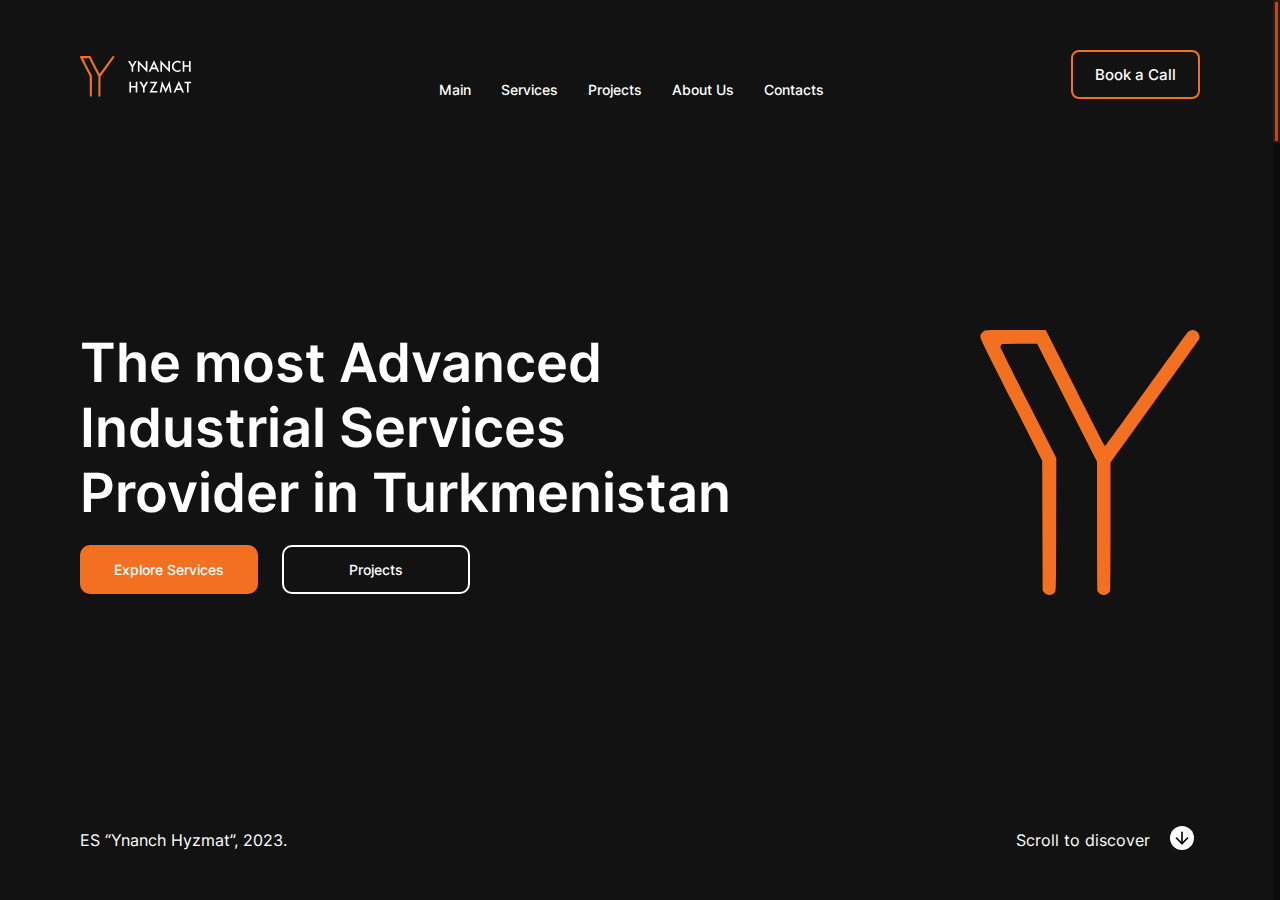
==== commit 07236ee1: "creat map" ====
--- a/index.html
+++ b/index.html
@@ -513,48 +513,48 @@
                                                 data-swiper-parallax-opacity="0" data-swiper-parallax-duration="1500">
 
                                                 <div class="map-mobile__block">
-                                                    <div class="map-mobile_img column1">
-                                                        <picture>
+                                                    
+                                                        <picture class="map-mobile_img column1">
                                                             <source srcset="images/Map/map-mobile390(1).svg" media="(max-width: 470px)">
                                                             <source srcset="images/Map/map-mobile600(1).svg" media="(max-width: 600px)">
                                                             <img class="dynamic_mobile-btn" src="images/Map/map-mobile1.svg" alt="image">
                                                         </picture>
-                                                    </div>
-                                                    <div class="map-mobile_img column2">
-                                                        <picture>
+                                                    
+                                                    
+                                                        <picture class="map-mobile_img column2">
                                                             <source srcset="images/Map/map-mobile390(2).svg" media="(max-width: 470px)">
                                                             <source srcset="images/Map/map-mobile600(2).svg" media="(max-width: 600px)">
                                                             <img class="pipeline_mobile-btn" src="images/Map/map-mobile2.svg" alt="image">
                                                         </picture>
-                                                    </div>
-                                                    <div class="map-mobile_img column1">
-                                                        <picture>
+                                                    
+                                                    
+                                                        <picture class="map-mobile_img column1">
                                                             <source srcset="images/Map/map-mobile390(3).svg" media="(max-width: 470px)">
                                                             <source srcset="images/Map/map-mobile600(3).svg" media="(max-width: 600px)">
                                                             <img class="envi_mobile-btn" src="images/Map/map-mobile3.svg" alt="image">
                                                         </picture>
-                                                    </div>
-                                                    <div class="map-mobile_img column2">
-                                                        <picture>
+                                                    
+                                                
+                                                        <picture class="map-mobile_img column2">
                                                             <source srcset="images/Map/map-mobile390(4).svg" media="(max-width: 470px)">
                                                             <source srcset="images/Map/map-mobile600(4).svg" media="(max-width: 600px)">
                                                             <img class="civil_mobile-btn" src="images/Map/map-mobile4.svg" alt="image">
                                                         </picture>
-                                                    </div>
-                                                    <div class="map-mobile_img column1">
-                                                        <picture>
+                                                    
+                                                    
+                                                        <picture class="map-mobile_img column1">
                                                             <source srcset="images/Map/map-mobile390(5).svg" media="(max-width: 470px)">
                                                             <source srcset="images/Map/map-mobile600(5).svg" media="(max-width: 600px)">
                                                             <img class="oil_mobile-btn" src="images/Map/map-mobile5.svg" alt="image">
                                                         </picture>
-                                                    </div>
-                                                    <div class="map-mobile_img column2">
-                                                        <picture>
+                                                    
+                                                    
+                                                        <picture class="map-mobile_img column2">
                                                             <source srcset="images/Map/map-mobile390(6).svg" media="(max-width: 470px)">
                                                             <source srcset="images/Map/map-mobile600(6).svg" media="(max-width: 600px)">
                                                             <img class="company_mobile-btn" src="images/Map/map-mobile6.svg" alt="image">
                                                         </picture>
-                                                    </div>
+                                                    
                                                 </div>
 
                                                 <svg class="svg" width="1156" height="828" viewBox="0 0 1156 828"
--- a/styles/main.css
+++ b/styles/main.css
@@ -4547,6 +4547,7 @@
         flex-wrap: wrap;
         column-gap: 15px;
         row-gap: 15px;
+        justify-content: center;
     }
 
     .map__footer {
@@ -4929,9 +4930,6 @@
         font-size: 18px;
     }
 
-    .map-mobile__block {
-        justify-content: center;
-    }
 
     /* .map-mobile_img img { */
         /* max-width: 84%; */
@@ -5411,6 +5409,22 @@
 
 
 
+     .column1 {
+        width: 150px;
+        max-width: 100%;
+    }
+
+    .column2 {
+        display: flex;
+        align-items: end;
+        width: 150px;
+        max-width: 100%;
+    }
+
+
+
+
+
     .work__main p {
         font-size: 19px;
     }
@@ -5553,19 +5567,17 @@
         font-size: 32px;
     }
 
-    .map-mobile_img img {
-        max-width: 100%;
-    }
-
-    .column1 {
-        width: 155px;
-        max-width: 100%;
-    }
-
-    .column2 {
-        width: 155px;
-        max-width: 100%;
-    }
+    
+
+    /* .column1 { */
+        /* width: 155px; */
+        /* max-width: 100%; */
+    /* } */
+/*  */
+    /* .column2 { */
+        /* width: 155px; */
+        /* max-width: 100%; */
+    /* } */
 
     .map-mobile__footer p {
         font-size: 15px;
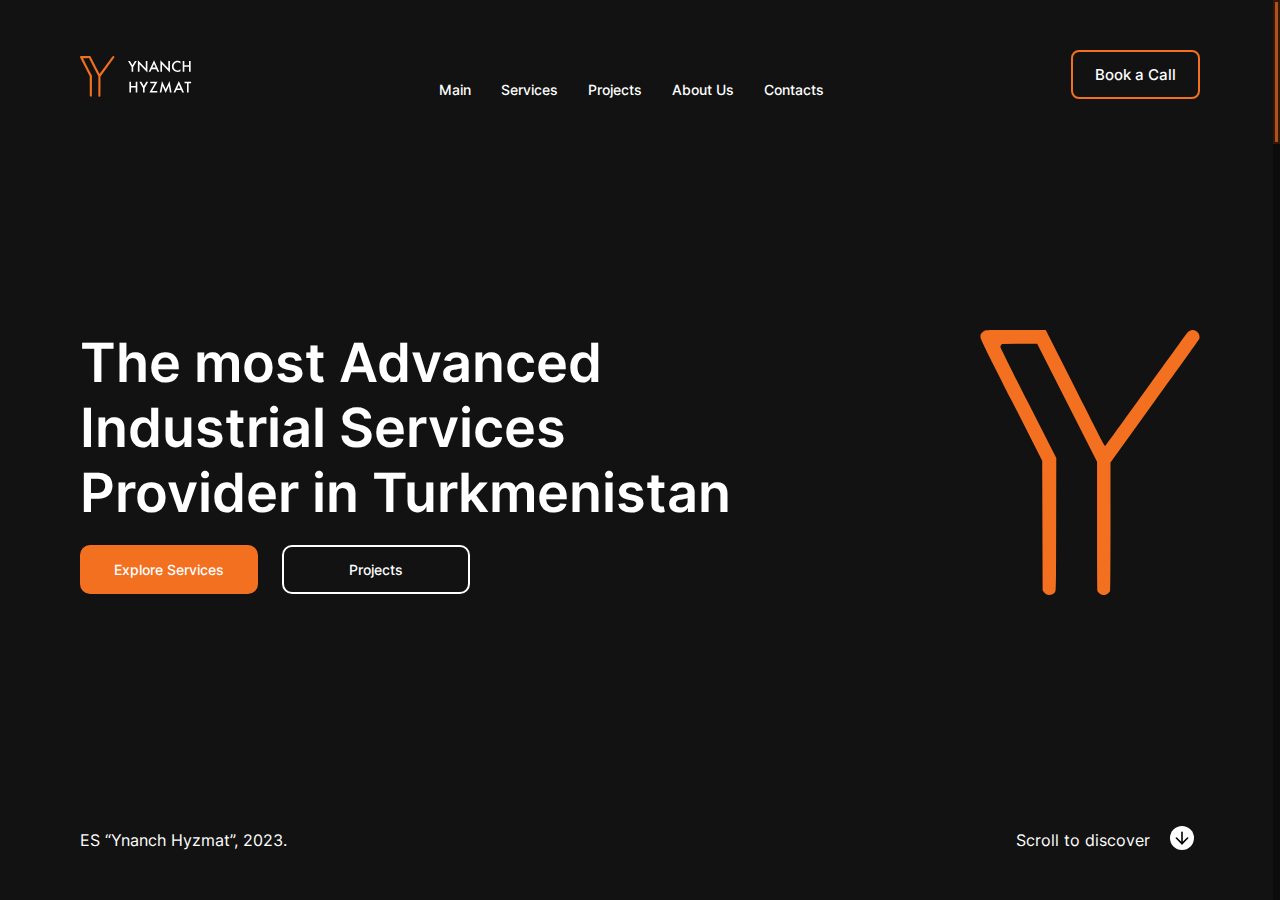
==== commit 9e676d2a: "creat map" ====
--- a/index.html
+++ b/index.html
@@ -1112,9 +1112,10 @@
 
                                             <div class="footer__office">
                                                 <h3>Head Office</h3>
-                                                <p>"Sport" Business Center<br>
-                                                    (Bldg.7), Olympic town,<br>
-                                                    Ashgabat, 744000<br>
+                                                <p>
+                                                    "Sport" Business Center
+                                                    (Bldg.7), Olympic town,
+                                                    Ashgabat, 744000
                                                     Turkmenistan.
                                                 </p>
                                             </div>
@@ -1130,7 +1131,7 @@
 
                                             <div class="footer__iquiries">
                                                 <h3>Inquiries</h3>
-                                                <p>For any inquiries, questions<br>or commendations, please<br>call:
+                                                <p>For any inquiries, questions or commendations, please call:
                                                     +993 (12) 46 29
                                                     37<br>
                                                     info@ynanchyzmat.com
--- a/styles/main.css
+++ b/styles/main.css
@@ -850,6 +850,7 @@
 .aboutUs__flex {
     display: flex;
     height: 100%;
+    max-height: 100%;
 }
 
 .flex {
@@ -1815,14 +1816,16 @@
 
 
 .work {
-    min-height: 100vh;
+    /* min-height: 100vh; */
     background-color: #121212;
 }
 
 .work__grid {
     display: flex;
     flex-direction: column;
-    min-height: 93vh;
+    /* min-height: 93vh; */
+    height: 100%;
+    max-height: 100%;
     justify-content: space-around;
 }
 
@@ -1881,14 +1884,15 @@
    grid-template-columns: auto auto auto auto;
    justify-content: space-between;
    align-items: center;
-   min-height: 20vh;
+   /* min-height: 20vh; */
+   padding: 60px 0px;
 
 }
 
 
 .footer__socials {
     align-self: stretch;
-    padding-top: 22px;
+    /* padding-top: 22px; */
 }
 
 .socials_line {
@@ -2700,9 +2704,7 @@
 
 
 
-    .footer__grid {
-        padding: 60px 0px;
-    }
+    
 
 
 
@@ -4545,8 +4547,7 @@
         width: 485px;
         max-width: 100%;
         flex-wrap: wrap;
-        column-gap: 15px;
-        row-gap: 15px;
+        gap: 15px;
         justify-content: center;
     }
 
@@ -4579,7 +4580,7 @@
 
     .work__main {
         flex-direction: column-reverse;
-        gap: 140px;
+        height: 63%;
     }
 
     .work__grid {
@@ -4968,20 +4969,31 @@
 
 
     .footer {
-        min-height: 100vh;
+        flex: 1 0 100%;
+        /* min-height: 100vh; */
     }
 
     .footer__grid {
         /* align-items: center; */
         column-gap: 0px;
-        min-height: 100vh;
+        /* min-height: 100vh; */
+        height: 100%;
+        max-height: 100%;
         grid-template-areas:
             "logo"
             "office"
             "social"
             " inquiries";
 
-
+            padding-top: 0px;
+            padding: 40px 0px;
+        row-gap: 0;
+    }
+
+    .footer__grid {
+        /* align-items: center; */
+       
+        
     }
 
     .footer__logo {
@@ -4990,6 +5002,17 @@
 
     .footer__socials {
         padding-right: 0;
+        align-self: center;
+    }
+
+    .footer__office p {
+        width: 311px;
+        max-width: 100%;
+    }
+
+    .footer__iquiries p {
+        width: 311px;
+        max-width: 100%;
     }
 
     
@@ -5594,7 +5617,7 @@
     .footer__grid {
         /* align-items: center; */
         column-gap: 0px;
-        min-height: 100vh;
+        /* min-height: 100vh; */
         grid-template-areas:
             "logo"
             "office"
@@ -5602,9 +5625,6 @@
             " inquiries"
             "comp-name";
 
-        padding: 0px 0px;
-        padding-top: 40px;
-        row-gap: 0;
     }
 
     .footer__company-name {
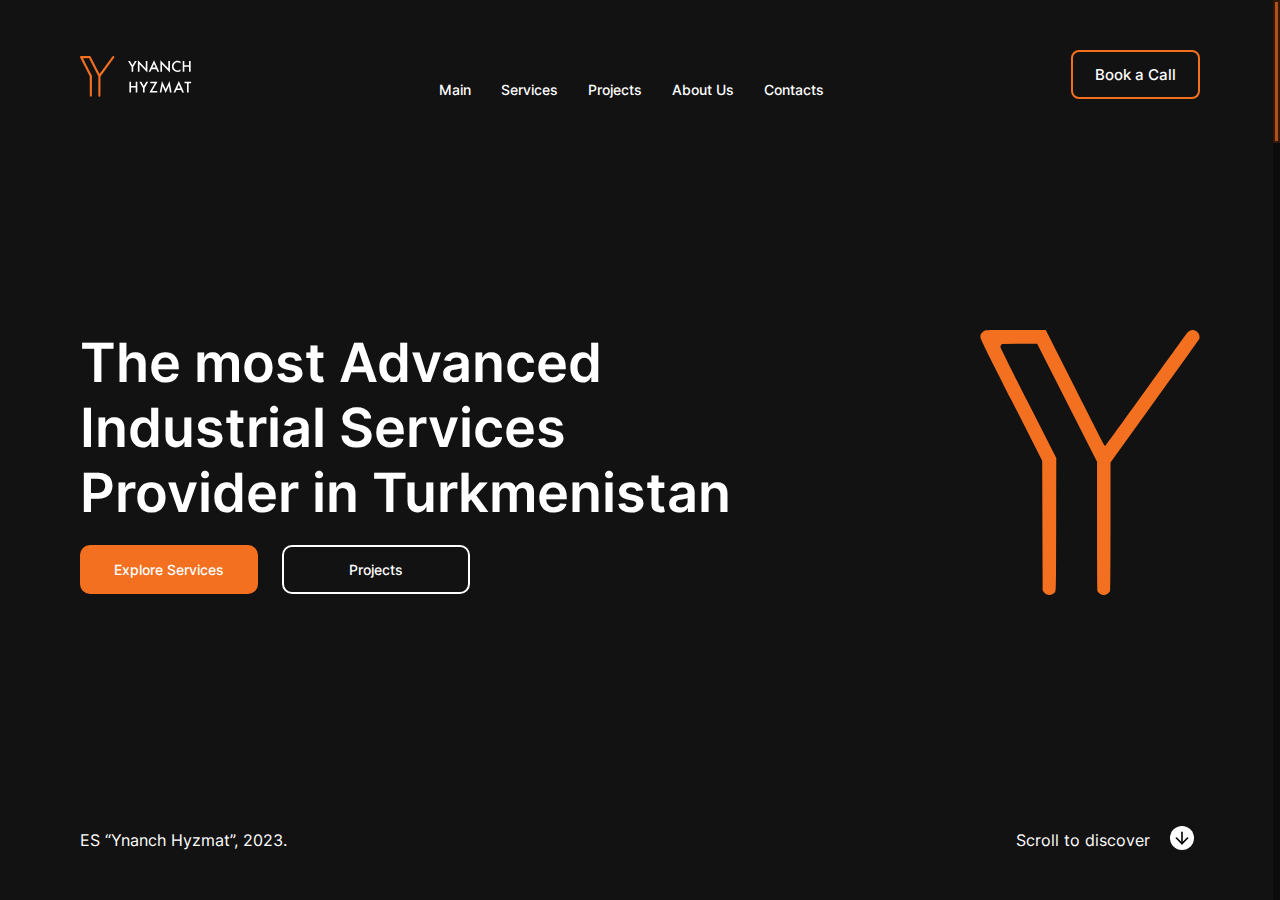
==== commit ec0e7347: "creat footer" ====
--- a/index.html
+++ b/index.html
@@ -1131,10 +1131,8 @@
 
                                             <div class="footer__iquiries">
                                                 <h3>Inquiries</h3>
-                                                <p>For any inquiries, questions or commendations, please call:
-                                                    +993 (12) 46 29
-                                                    37<br>
-                                                    info@ynanchyzmat.com
+                                                <p>For any inquiries, questions or commendations, please call: +993 (12) 46 29
+                                                    37<br>info@ynanchyzmat.com
                                                 </p>
                                             </div>
                                             <div class="footer__company-name">
--- a/styles/main.css
+++ b/styles/main.css
@@ -1876,17 +1876,20 @@
 
 
 .footer {
+    padding: 50px 0px;
+    /* flex: 1 0 20%; */
     background-color: #121212;
 }
 
 .footer__grid {
-   display: grid;
-   grid-template-columns: auto auto auto auto;
-   justify-content: space-between;
-   align-items: center;
-   /* min-height: 20vh; */
-   padding: 60px 0px;
-
+    display: grid;
+    grid-template-columns: auto auto auto auto;
+    justify-content: space-between;
+    align-items: center;
+    /* height: 100%; */
+    /* min-height: 20vh; */
+    /* padding: 60px 0px; */
+    
 }
 
 
@@ -1900,15 +1903,16 @@
     gap: 49px;
 }
 
-.footer__office h3 {
+.footer h3 {
     font-family: "Inter";
     color: #FFFFFF;
     font-size: 24px;
     font-weight: 500;
     margin-bottom: 27px;
-}
-
-.footer__office p {
+
+}
+
+.footer p {
     font-family: "Inter";
     color: #FFFFFF;
     font-weight: 300;
@@ -1917,32 +1921,22 @@
 }
 
 .footer__socials h3 {
-    font-family: "Inter";
-    color: #FFFFFF;
-    font-size: 24px;
-    font-weight: 500;
     margin-bottom: 40px;
     text-align: center;
 }
 
+.footer__office p {
+    width: 226px;
+    max-width: 100%;
+}
+
+.footer__iquiries p {
+    width: 257px;
+    max-width: 100%;
+}
+
 .footer__socials img {
     max-width: 100%;
-}
-
-.footer__iquiries h3 {
-    font-family: "Inter";
-    color: #FFFFFF;
-    font-size: 24px;
-    font-weight: 500;
-    margin-bottom: 27px;
-}
-
-.footer__iquiries p {
-    font-family: "Inter";
-    color: #FFFFFF;
-    font-weight: 300;
-    font-size: 20px;
-    line-height: 1.5;
 }
 
 .footer__company-name {
@@ -2454,7 +2448,20 @@
         padding: 21px 56px;
     }
 
-
+    
+
+
+    .footer__office p {
+        width: 226px;
+        max-width: 100%;
+    }
+
+    
+
+    .footer__iquiries p {
+        width: 257px;
+        max-width: 100%;
+    }
 
 
 
@@ -2702,7 +2709,24 @@
 
 
 
-
+    .footer__office p {
+        width: 226px;
+        max-width: 100%;
+    }
+
+    .footer h3 {
+        font-size: 22px;
+        /* margin-bottom: 10px; */
+    }
+
+    .footer p {
+        font-size: 18px;
+    }
+
+    .footer__iquiries p {
+        width: 257px;
+        max-width: 100%;
+    }
 
     
 
@@ -2996,6 +3020,24 @@
     .footer p {
         font-size: 17px;
     }
+
+    .footer__office p {
+        width: 194px;
+        max-width: 100%;
+    }
+
+    .footer__office h3 {
+        /* margin-bottom: 10px; */
+    }
+
+    .footer__iquiries p {
+        width: 222px;
+        max-width: 100%;
+    }
+
+
+
+
     
 
 
@@ -3413,6 +3455,26 @@
     .footer p {
         font-size: 16px;
     }
+
+    .footer__office p {
+        width: 182px;
+        max-width: 100%;
+    }
+
+    .footer__office h3 {
+        /* margin-bottom: 10px; */
+    }
+
+    .footer__iquiries p {
+        width: 215px;
+        max-width: 100%;
+    }
+
+    .footer__iquiries h3 {
+        /* margin-bottom: 10px; */
+    }
+
+    
 }
 
 
@@ -3749,17 +3811,55 @@
 
 
 
+
+
+
     .footer h3 {
         font-size: 16px;
     }
 
+    .footer__socials h3 {
+        margin-bottom: 25px;
+    }
+
+    .footer__socials img {
+        max-width: 14%;
+    }
+
     .footer p {
         font-size: 14px;
     }
 
     .footer__logo img {
-        max-width: 83%;
-    }
+        max-width: 68%;
+    }
+
+    .footer__office p {
+        width: 160px;
+        max-width: 100%;
+    }
+
+    .footer__office h3 {
+        margin-bottom: 10px;
+    }
+
+    .footer__iquiries p {
+        width: 180px;
+        max-width: 100%;
+    }
+
+    .footer__iquiries h3 {
+        margin-bottom: 10px;
+    }
+
+    .socials_line {
+        justify-content: center;
+        gap: 46px;
+    }
+
+
+
+
 
 
 
@@ -3926,7 +4026,9 @@
 
 @media only screen and (max-width: 865px) {
  
-    
+    .socials_line {
+        gap: 28px;
+    }
 
 }
 
@@ -4117,8 +4219,35 @@
         justify-content: center;
     }
 
+    .footer__socials h3 {
+        margin-bottom: 20px;
+    }
+
     .footer__logo img {
-        max-width: 63%;
+        max-width: 54%;
+    }
+
+    .footer__office p {
+        width: 116px;
+        max-width: 100%;
+    }
+
+    .footer__office h3 {
+        margin-bottom: 10px;
+    }
+
+    .footer__iquiries p {
+        width: 130px;
+        max-width: 100%;
+    }
+
+    .footer__iquiries h3 {
+        margin-bottom: 10px;
+    }
+
+    .footer__socials img {
+        max-width: 17%;
+        aspect-ratio: 3/3;
     }
 
 
@@ -4615,6 +4744,11 @@
 
 
 
+    .footer {
+        /* padding: 0px 0px; */
+    }
+
+
     .footer__grid {
         grid-template-columns: auto auto;
         justify-content: center;
@@ -4669,6 +4803,16 @@
         gap: 50px;
     }
 
+    .footer__iquiries p {
+        width: 300px;
+        max-width: 100%;
+    }
+
+    .footer__office p {
+        width: 300px;
+        max-width: 100%;
+    }
+
 
 
 
@@ -4819,6 +4963,11 @@
 
 
 
+@media only screen and (max-width: 700px) {
+    .footer__grid {
+        column-gap: 0px;
+    }
+}
 
 
 
@@ -5005,6 +5154,10 @@
         align-self: center;
     }
 
+    .footer__socials h3 {
+        margin-bottom: 25px;
+    }
+
     .footer__office p {
         width: 311px;
         max-width: 100%;
@@ -5013,6 +5166,14 @@
     .footer__iquiries p {
         width: 311px;
         max-width: 100%;
+    }
+
+    .footer__iquiries h3 {
+        margin-bottom: 14px;
+    }
+
+    .footer__office h3 {
+        margin-bottom: 14px;
     }
 
     
